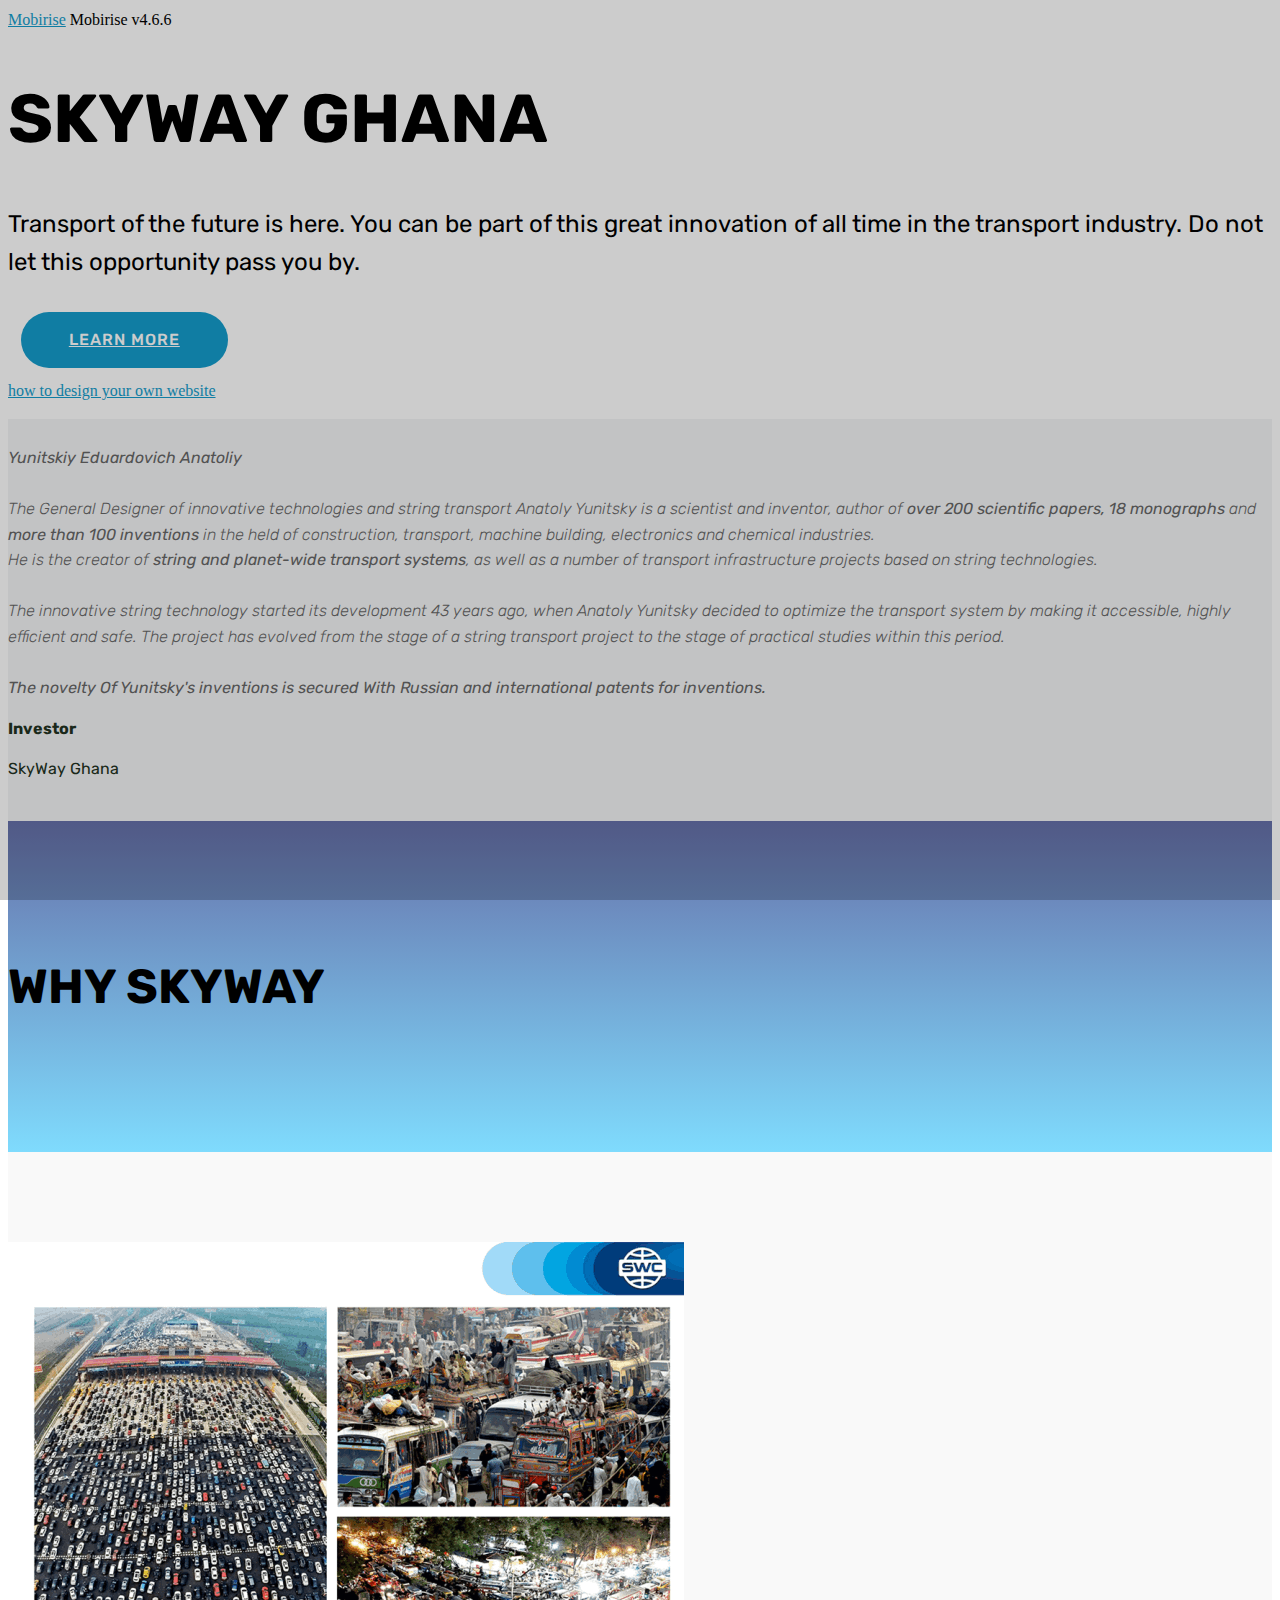
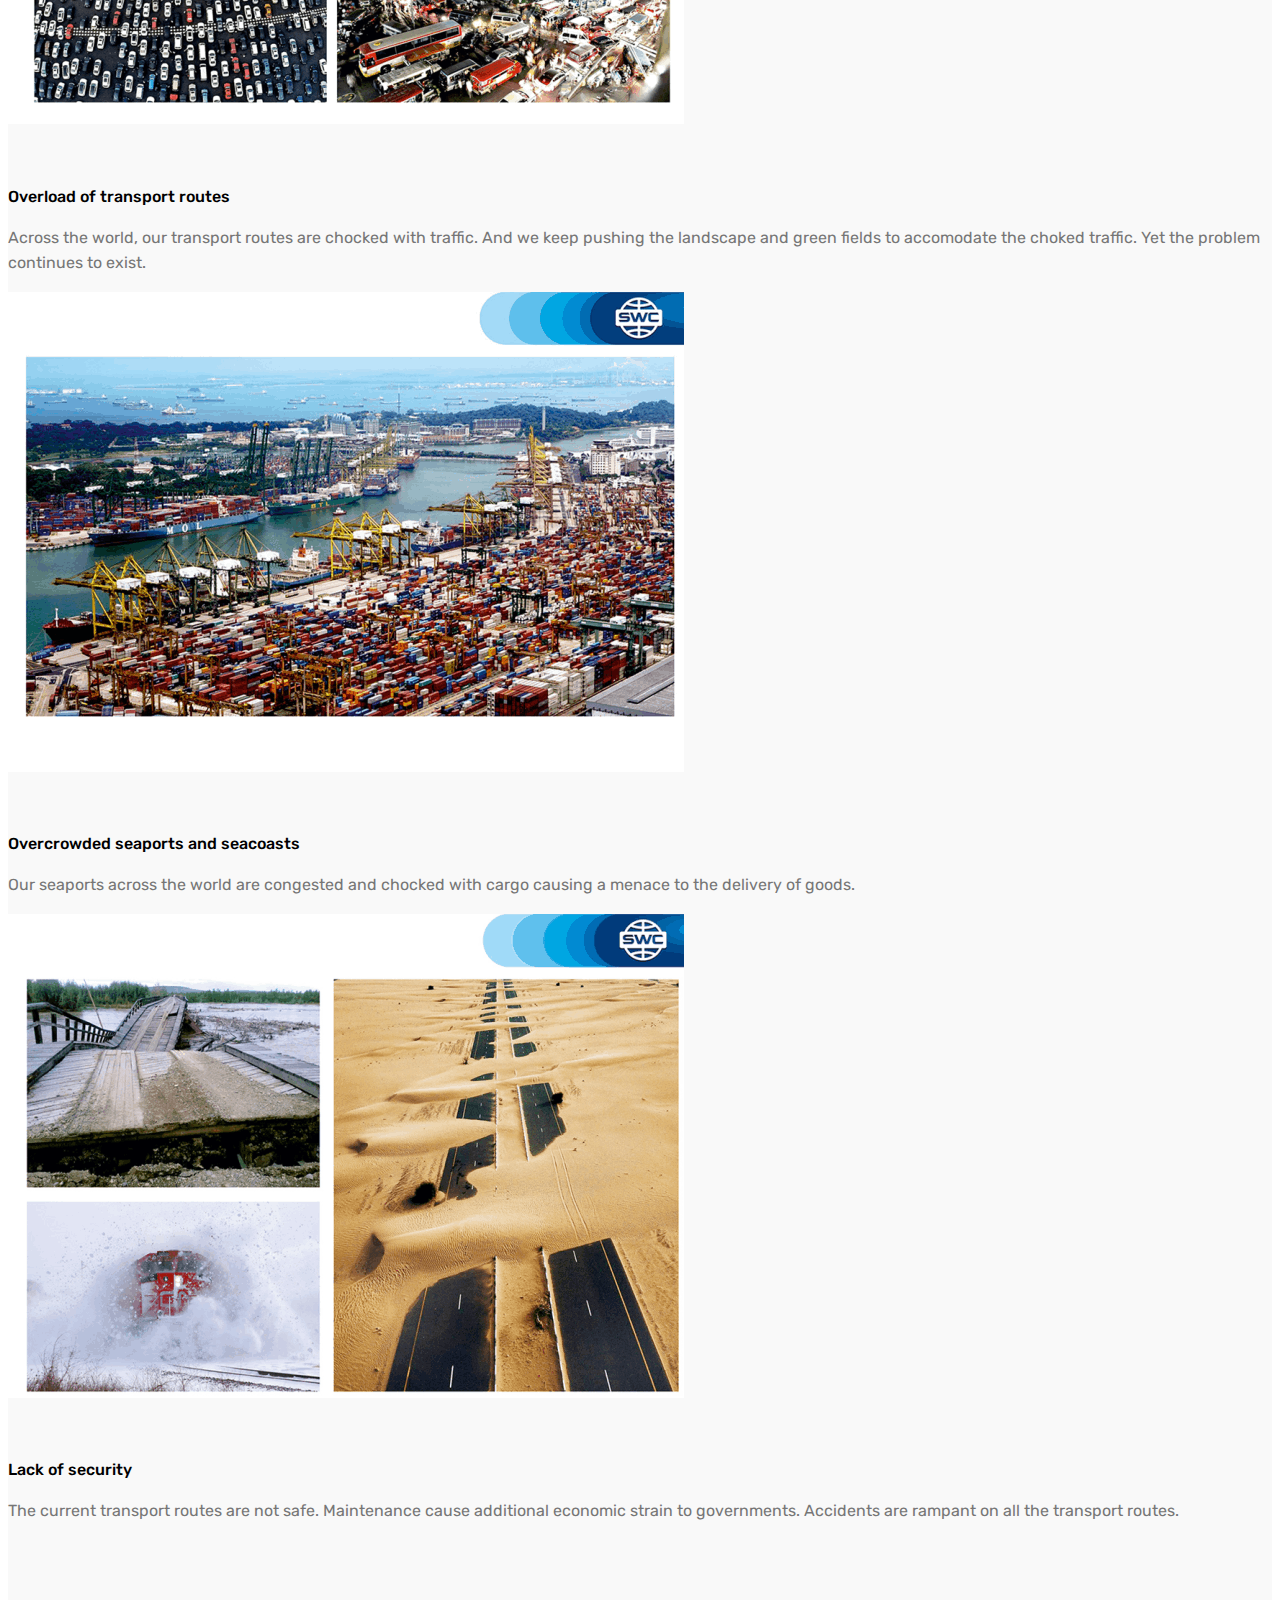
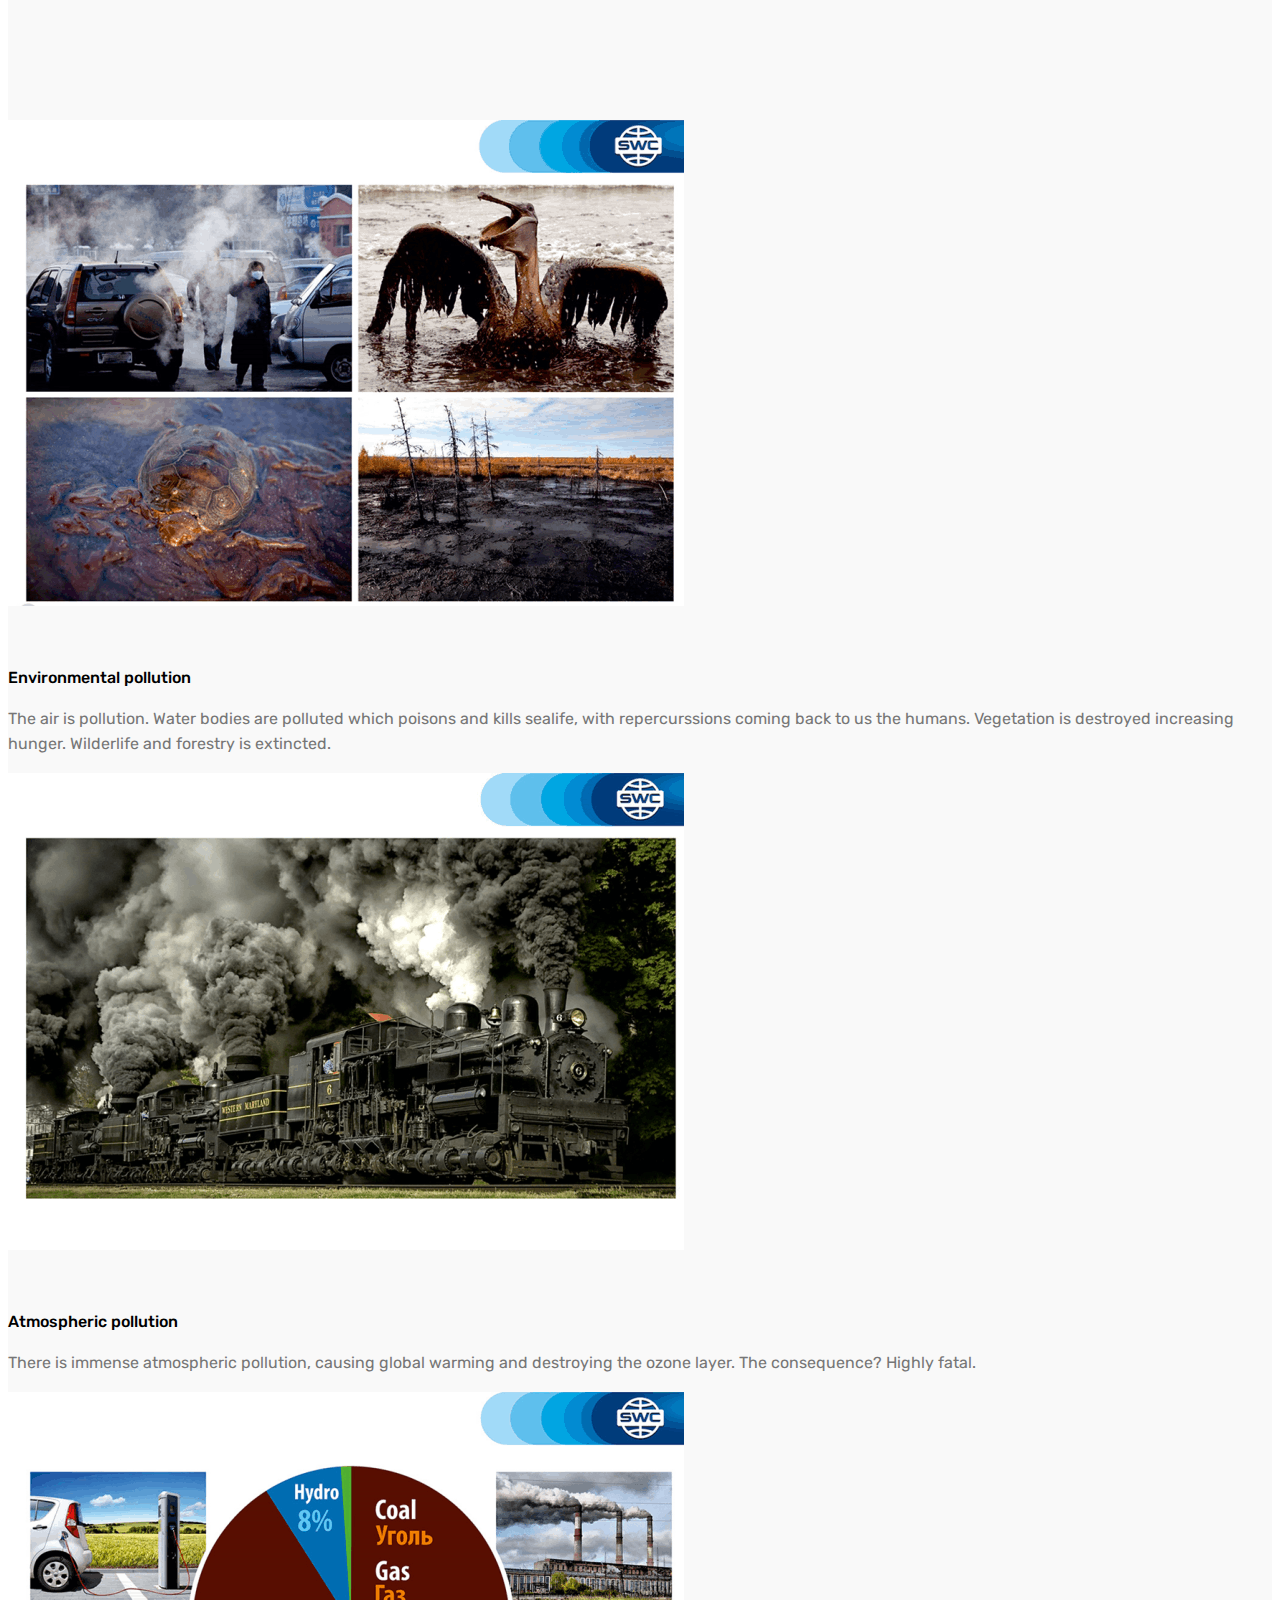
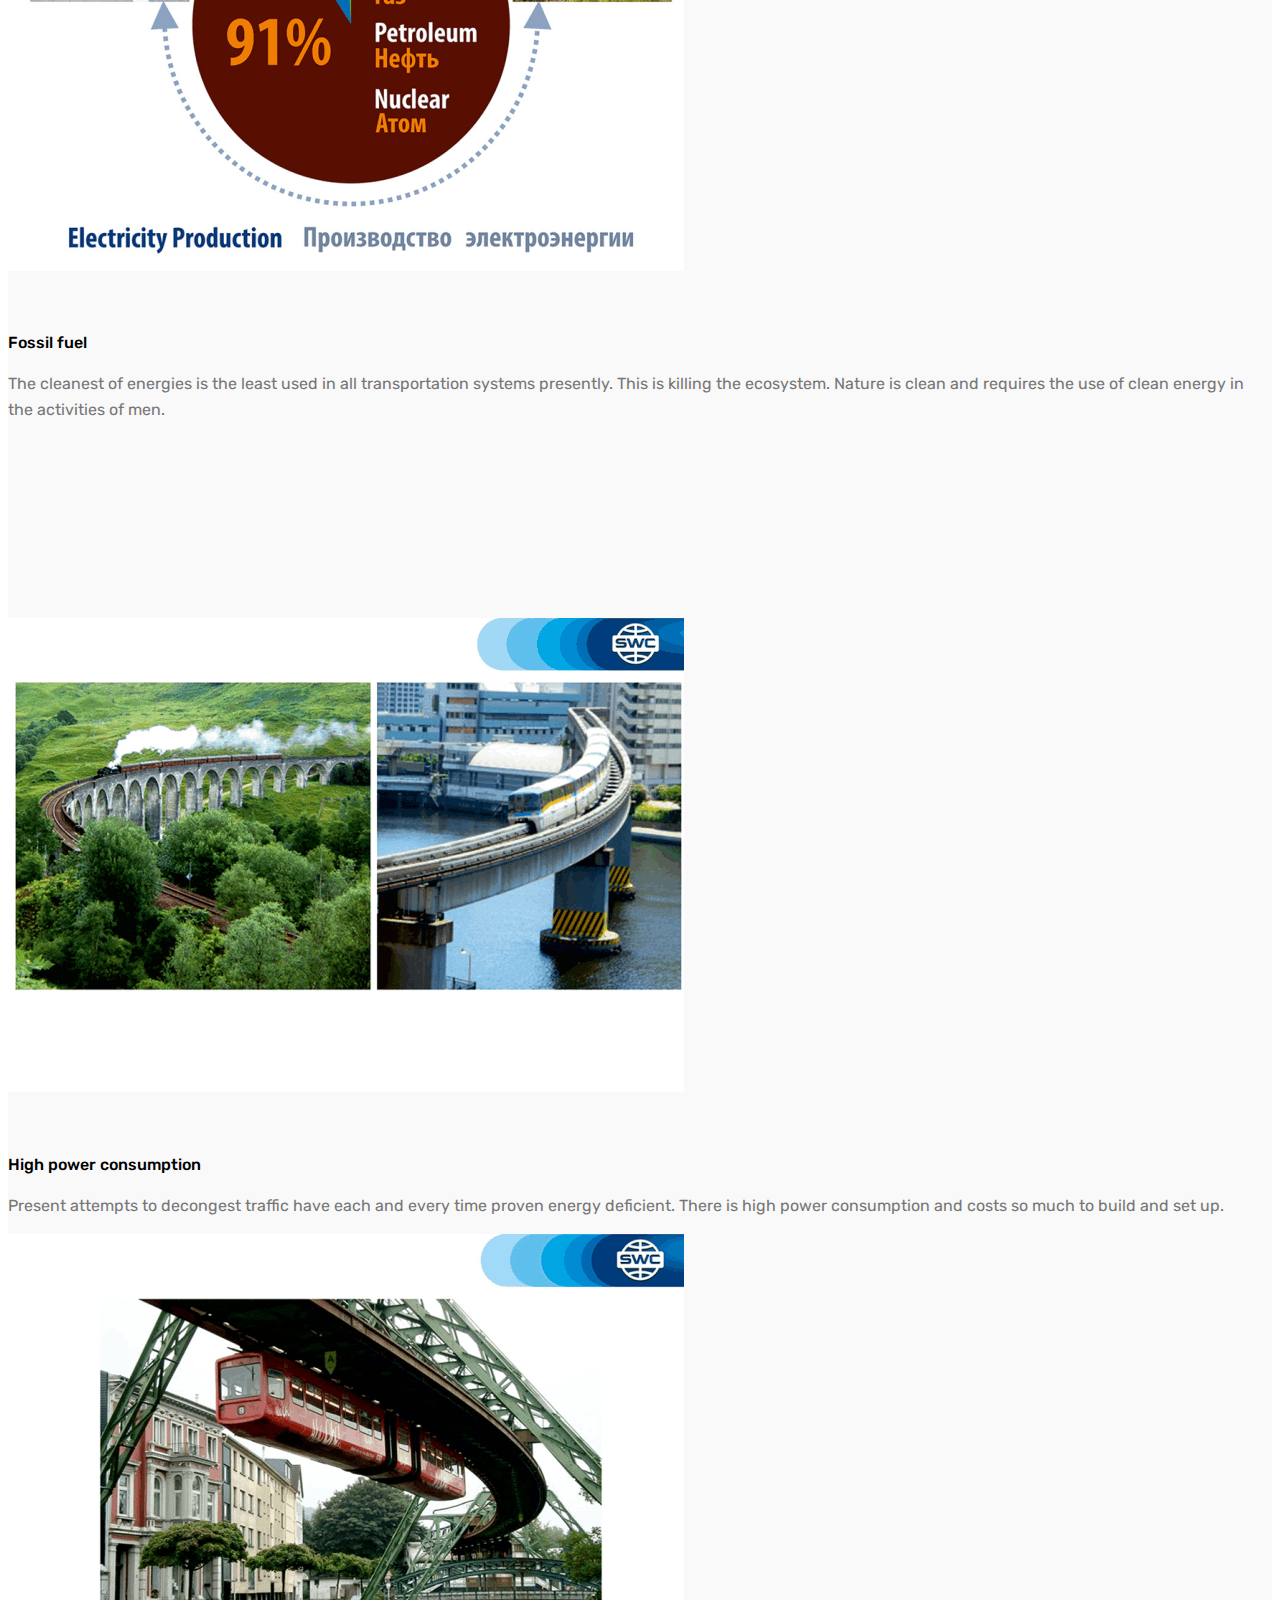
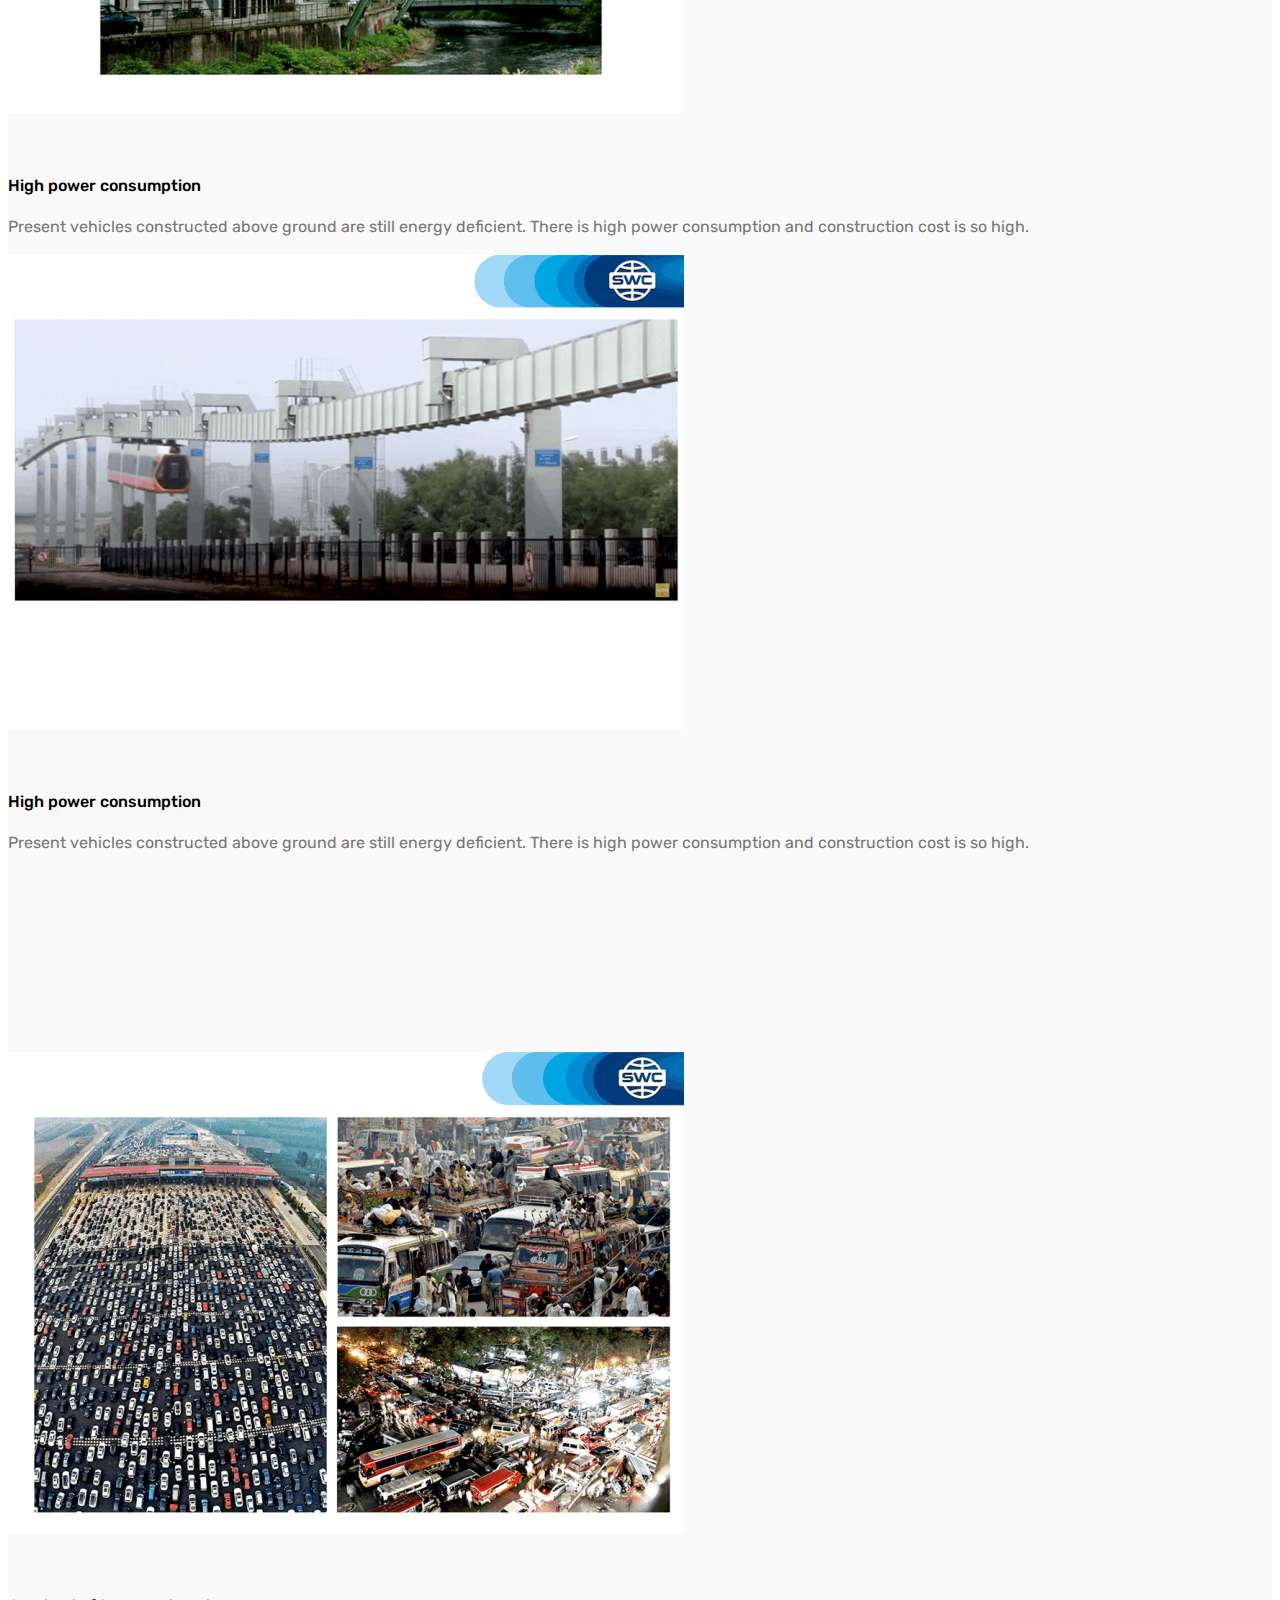
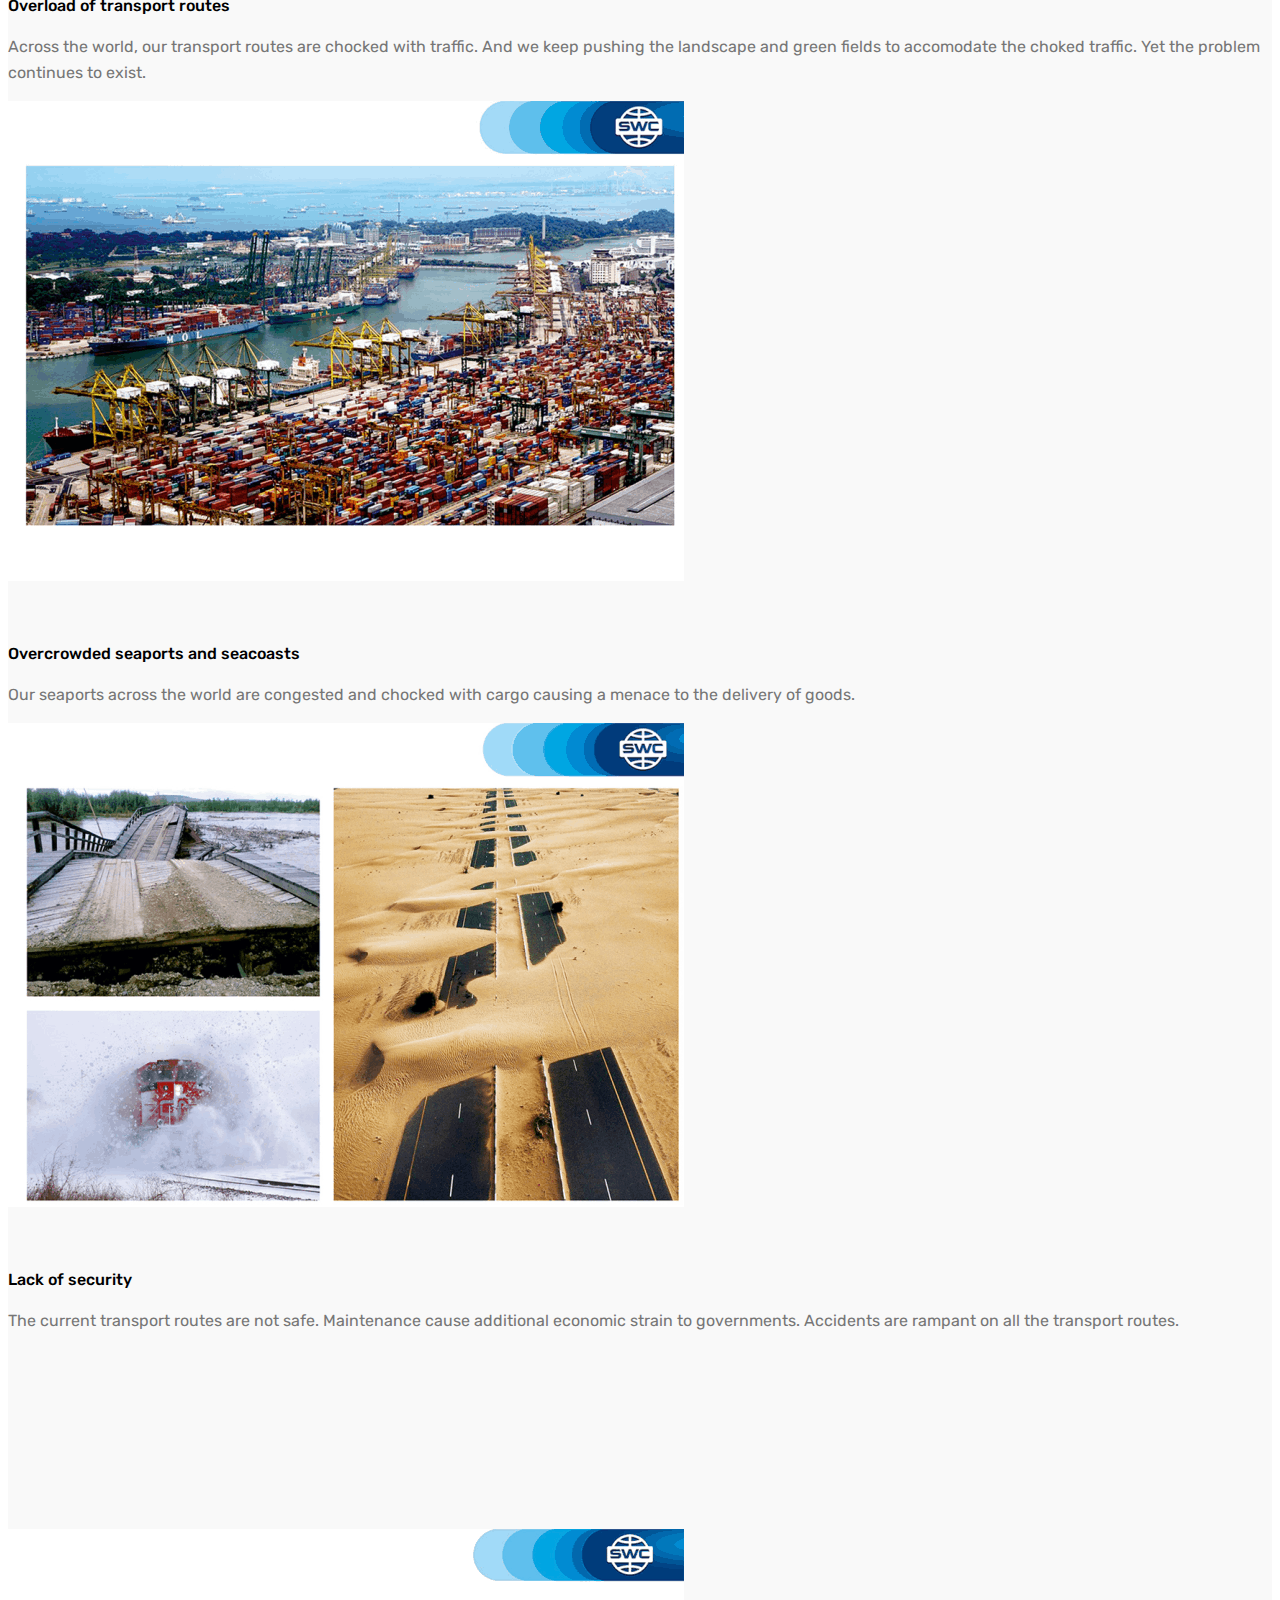
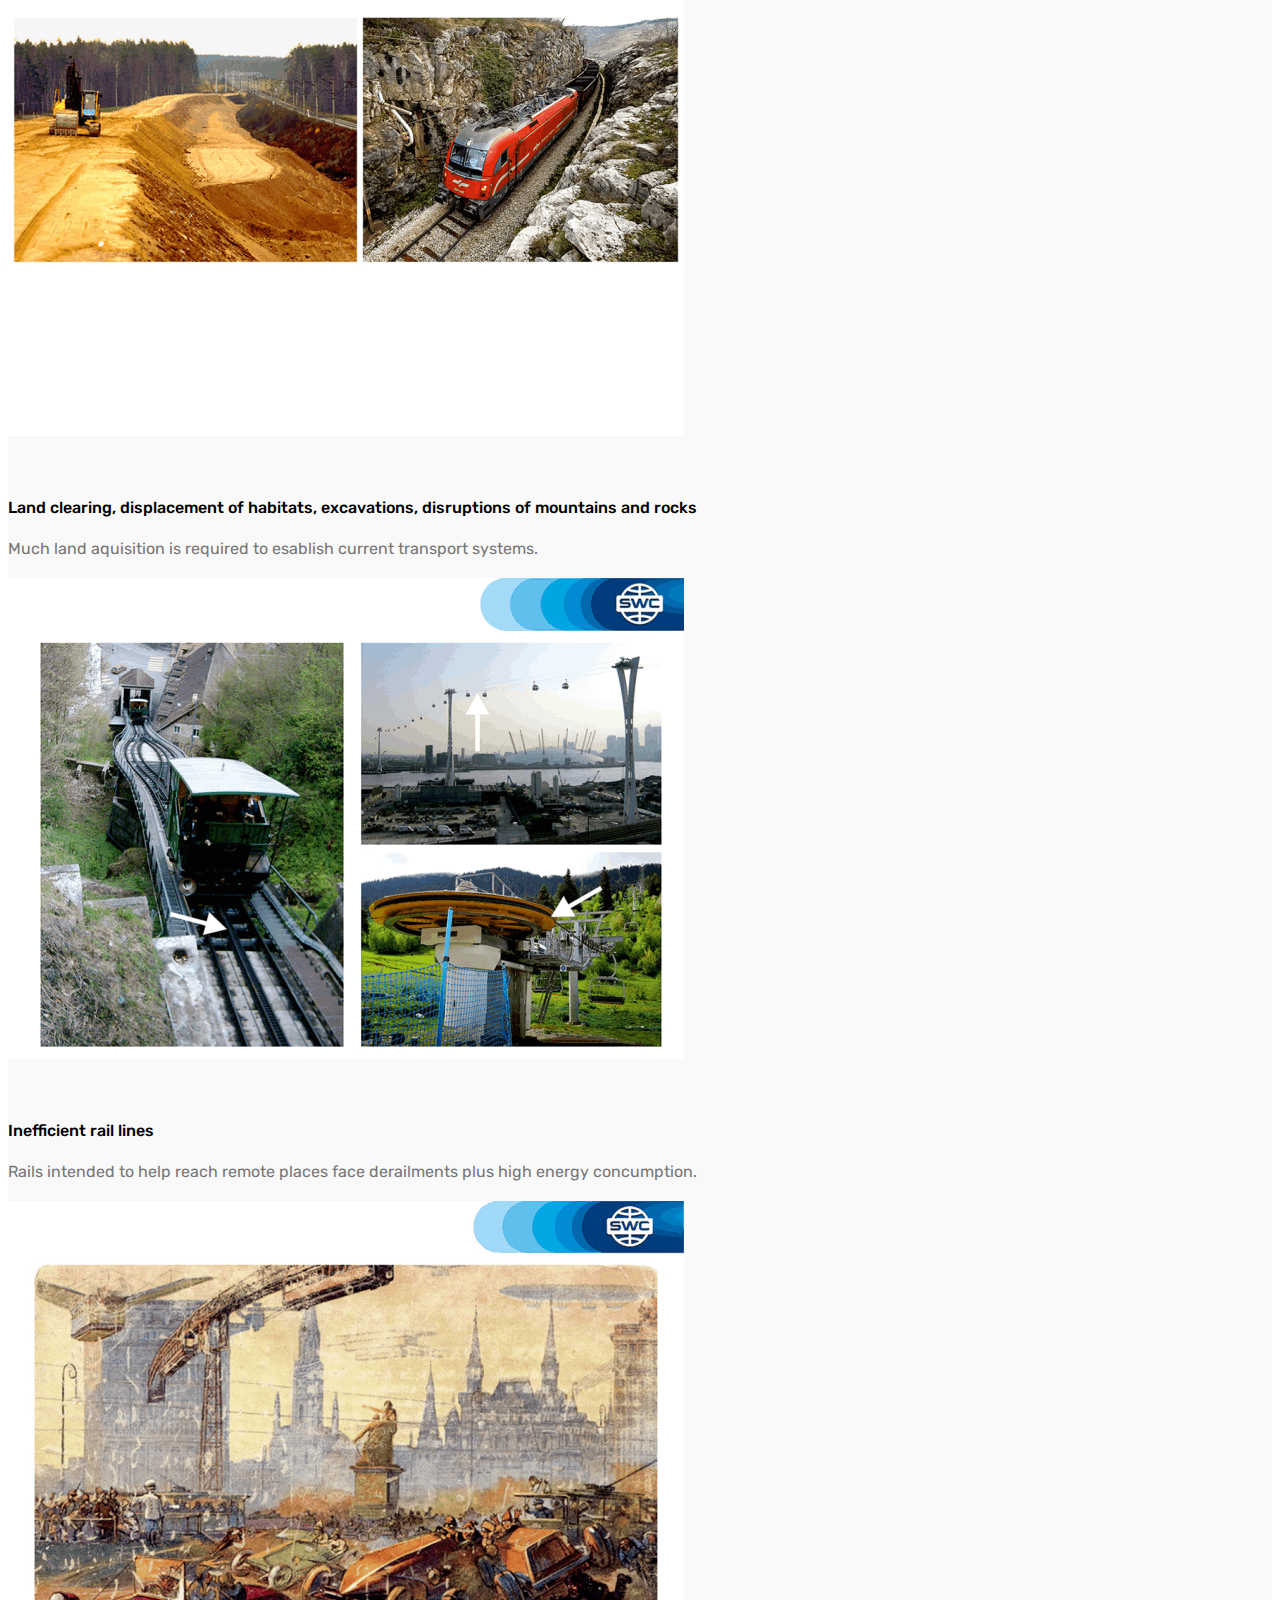
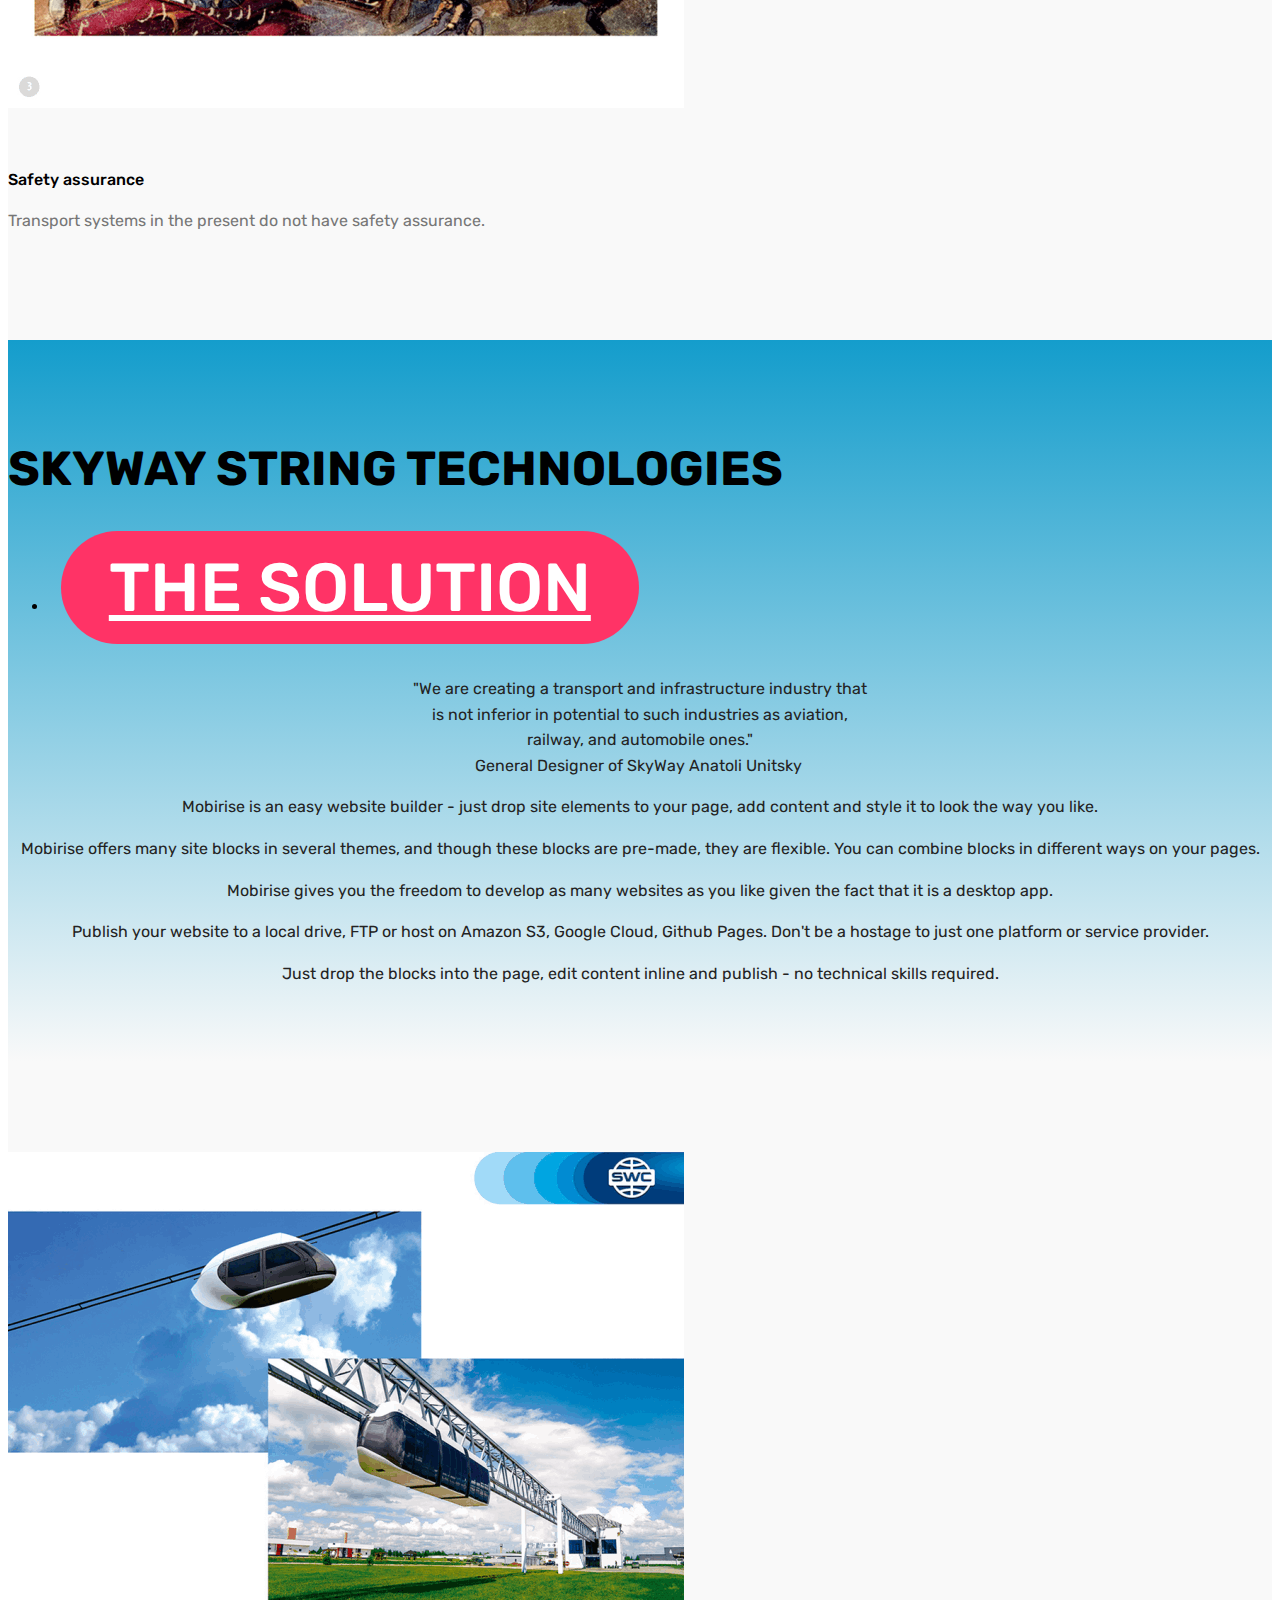
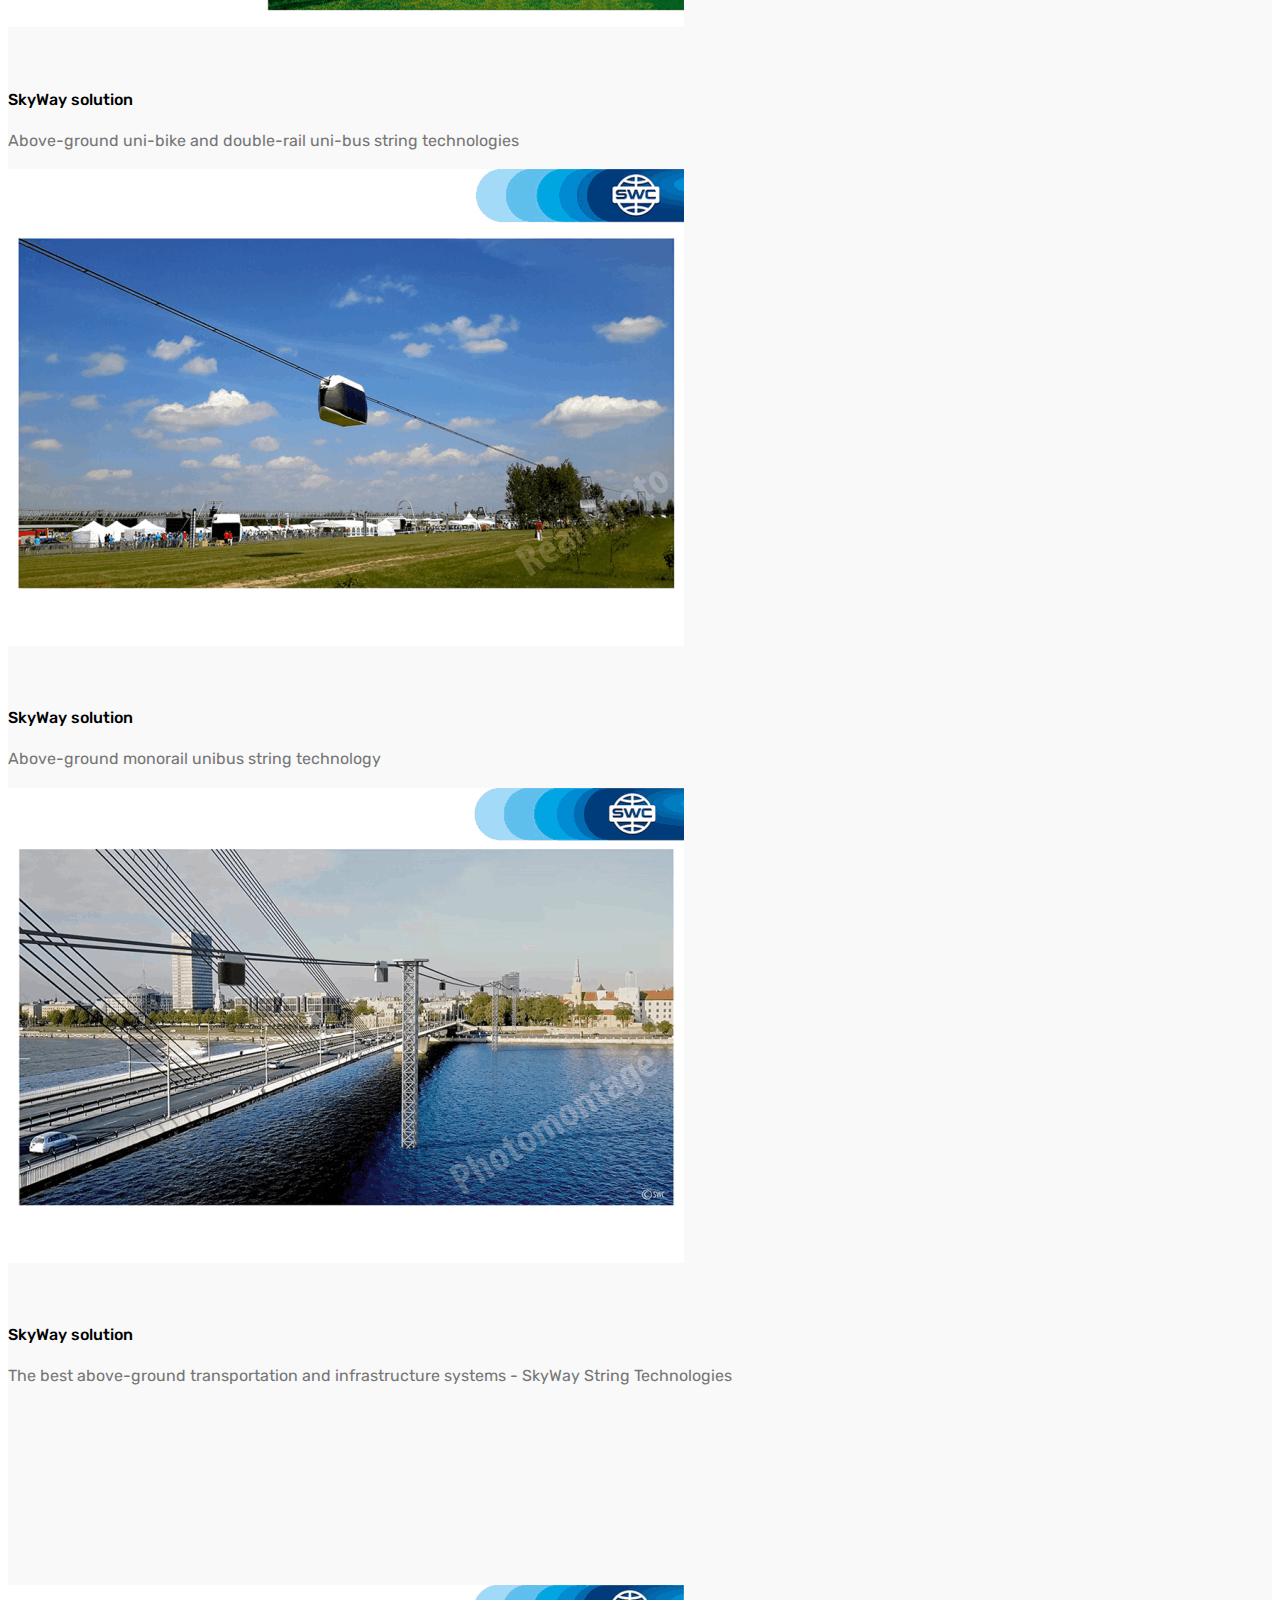
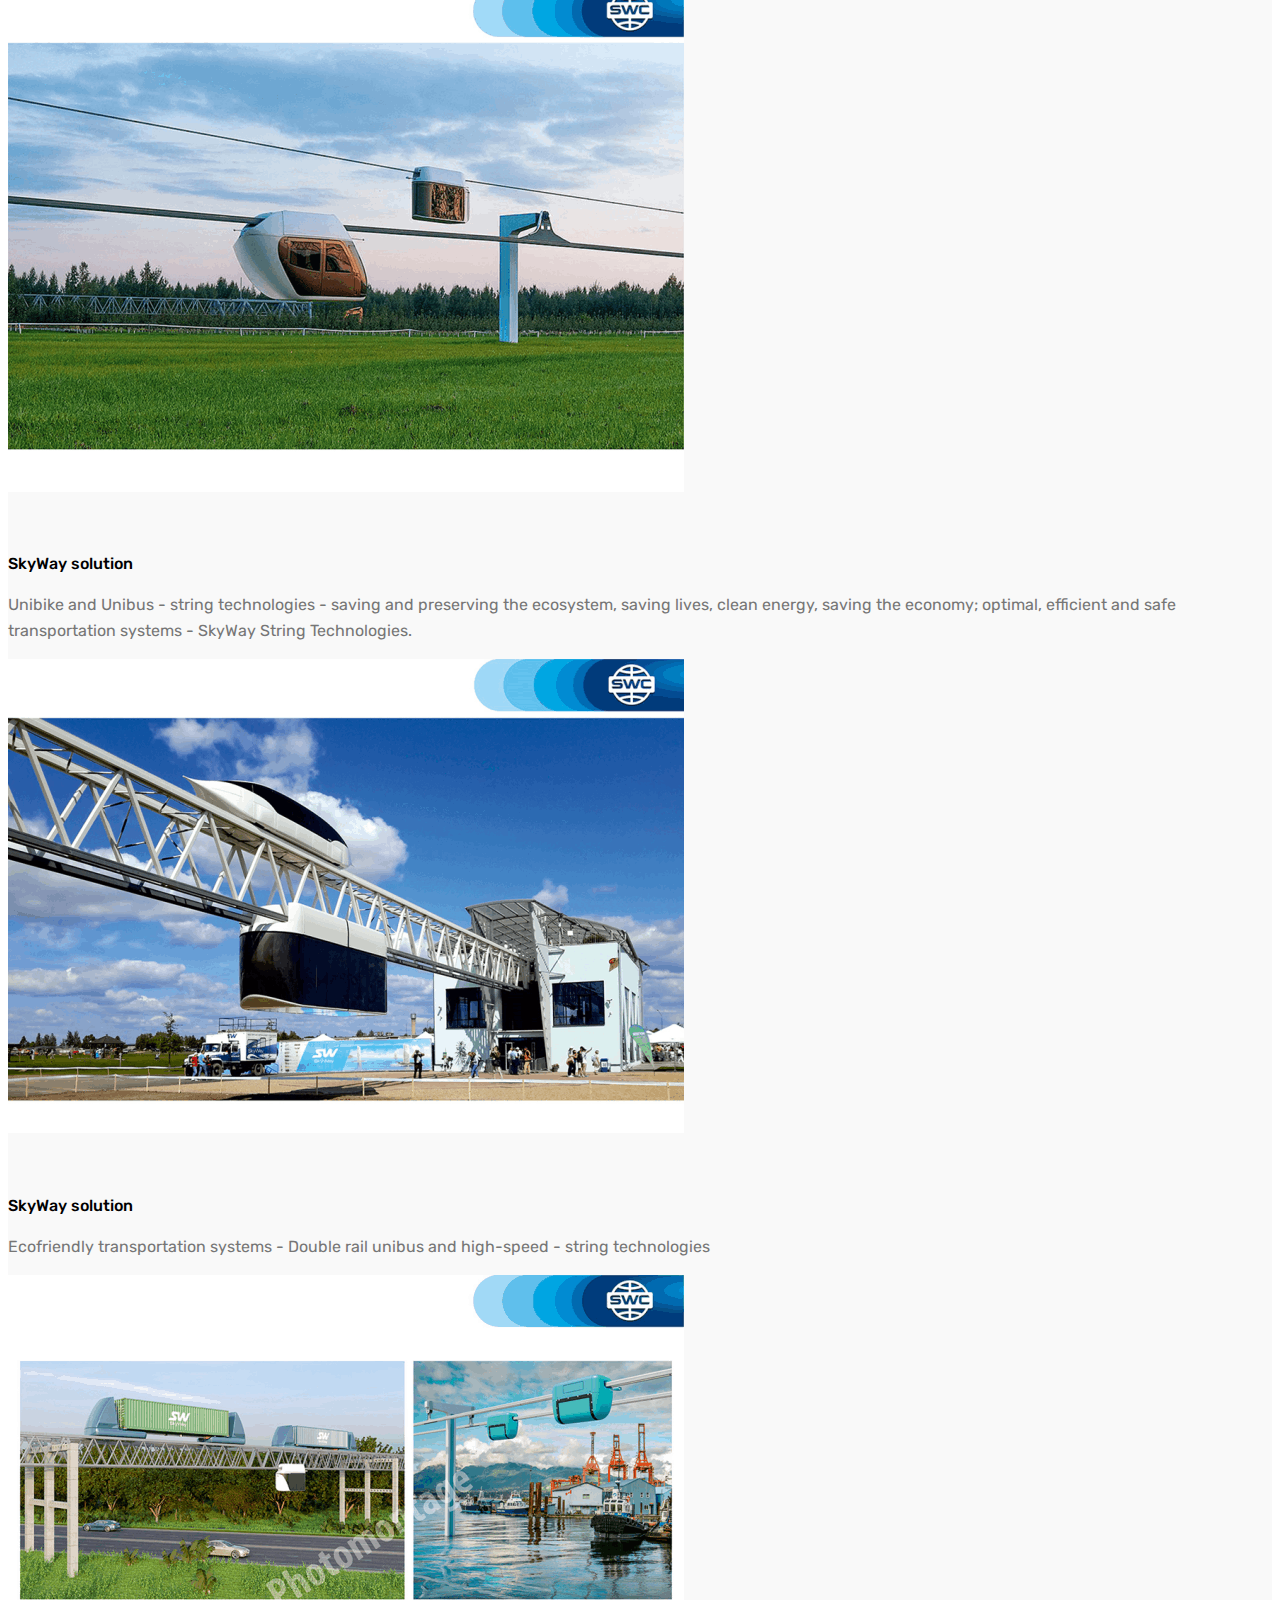
==== index.html @ 99cde1a9 "create github pages" ====
<!DOCTYPE html>
<html >
<head>
  <!-- Site made with Mobirise Website Builder v4.6.6, https://mobirise.com -->
  <meta charset="UTF-8">
  <meta http-equiv="X-UA-Compatible" content="IE=edge">
  <meta name="generator" content="Mobirise v4.6.6, mobirise.com">
  <meta name="viewport" content="width=device-width, initial-scale=1, minimum-scale=1">
  <link rel="shortcut icon" href="assets/images/logo4.png" type="image/x-icon">
  <meta name="description" content="">
  <title>Home</title>
  <link rel="stylesheet" href="assets/web/assets/mobirise-icons/mobirise-icons.css">
  <link rel="stylesheet" href="assets/tether/tether.min.css">
  <link rel="stylesheet" href="assets/bootstrap/css/bootstrap.min.css">
  <link rel="stylesheet" href="assets/bootstrap/css/bootstrap-grid.min.css">
  <link rel="stylesheet" href="assets/bootstrap/css/bootstrap-reboot.min.css">
  <link rel="stylesheet" href="assets/socicon/css/styles.css">
  <link rel="stylesheet" href="assets/theme/css/style.css">
  <link rel="stylesheet" href="assets/mobirise/css/mbr-additional.css" type="text/css">
  
  
  
</head>
<body>
  <section class="header6 cid-s6T7Dnauzf mbr-fullscreen" data-bg-video="https://youtu.be/8Uo5oR67Or4" id="header6-0">

    

    <div class="mbr-overlay" style="opacity: 0.2; background-color: rgb(0, 0, 0);">
    </div>

    <div class="container">
        <div class="row justify-content-md-center">
            <div class="mbr-white col-md-10">
                <h1 class="mbr-section-title align-center mbr-bold pb-3 mbr-fonts-style display-1">SKYWAY GHANA</h1>
                <p class="mbr-text align-center pb-3 mbr-fonts-style display-5">
                    Transport of the future is here. You can be part of this great innovation of all time in the transport industry. Do not let this opportunity pass you by.</p>
                <div class="mbr-section-btn align-center"><a class="btn btn-md btn-primary display-4" href="https://skyway.link-stats.site/?partner_id=467721" target="_blank">LEARN MORE</a>
                        <a class="btn btn-md btn-white-outline display-4" href="mailto:skywayghana@yandex.com"><span class="socicon socicon-medium mbr-iconfont mbr-iconfont-btn"></span>INQUIRY</a> <a class="btn btn-md btn-white-outline display-4" href="tel:+233 23 052 0199"><span class="mbri-mobile mbr-iconfont mbr-iconfont-btn"></span>INQUIRY</a></div>
            </div>
        </div>
    </div>

    <div class="mbr-arrow hidden-sm-down" aria-hidden="true">
        <a href="#next">
            <i class="mbri-down mbr-iconfont"></i>
        </a>
    </div>
</section>

<section class="engine"><a href="https://mobirise.ws/j">how to design your own website</a></section><section class="testimonials3 cid-s6Tk80nA74" id="testimonials3-1">

    

    

    <div class="container">
        <div class="media-container-row">
            <div class="media-content px-3 align-self-center mbr-white py-2">
                <p class="mbr-text testimonial-text mbr-fonts-style display-7"><br><strong>Yunitskiy Eduardovich Anatoliy
</strong><br>
<br>The General Designer of innovative technologies and string transport
Anatoly Yunitsky is a scientist and inventor, author of <strong>over 200 scientific
papers,</strong> <strong>18 monographs</strong> and<strong> more than 100 inventions</strong> in the held of
construction, transport, machine building, electronics and chemical
industries. <br>He is the creator of <strong>string and planet-wide transport systems</strong>, as
well as a number of transport infrastructure projects based on string
technologies.
<br>
<br>The innovative string technology started its development 43 years ago,
when Anatoly Yunitsky decided to optimize the transport system by
making it accessible, highly efficient and safe. The project has evolved
from the stage of a string transport project to the stage of practical studies
within this period.
<br>
<br><strong>The novelty Of Yunitsky's inventions is secured With Russian and
international patents for inventions.&nbsp;</strong><br></p>
                <p class="mbr-author-name pt-4 mb-2 mbr-fonts-style display-7">Investor</p>
                <p class="mbr-author-desc mbr-fonts-style display-7">
                   SkyWay Ghana</p>
            </div>

            <div class="mbr-figure pl-lg-5" style="width: 130%;">
              <img src="assets/images/2020-07-23-6-802x572.png" alt="" title="">
            </div>
        </div>
    </div>
</section>

<section class="cid-s6UasNVucO" id="social-buttons2-a">

    

    

    <div class="container">
        <div class="media-container-row">
            <div class="col-md-8 align-center">
                <h2 class="pb-3 mbr-fonts-style display-2">
                    WHY SKYWAY</h2>
                <div class="social-list pl-0 mb-0">
                    <a href="https://twitter.com/mobirise" target="_blank">
                        <span class="px-2 mbr-iconfont mbr-iconfont-social mbri-more-horizontal"></span>
                    </a>
                    <a href="https://www.facebook.com/pages/Mobirise/1616226671953247" target="_blank">
                        
                    </a>
                    <a href="https://instagram.com/mobirise" target="_blank">
                        
                    </a>
                    <a href="https://www.youtube.com/c/mobirise" target="_blank">
                        
                    </a>
                    <a href="https://plus.google.com/u/0/+Mobirise" target="_blank">
                        
                    </a>
                    <a href="https://www.behance.net/Mobirise" target="_blank">
                        
                    </a>
                </div>
            </div>
        </div>
    </div>
</section>

<section class="features2 cid-s6TJmhs70P" id="features2-3">

    

    
    
    <div class="container">
        <div class="media-container-row">
            <div class="card p-3 col-12 col-md-6 col-lg-4">
                <div class="card-wrapper">
                    <div class="card-img">
                        <img src="assets/images/slide5.1-676x482.png" alt="Mobirise" title="">
                    </div>
                    <div class="card-box">
                        <h4 class="card-title pb-3 mbr-fonts-style display-7">
                            Overload of transport routes</h4>
                        <p class="mbr-text mbr-fonts-style display-7">Across the world, our transport routes are chocked with traffic. And we keep pushing the landscape and green fields to accomodate the choked traffic. Yet the problem continues to exist.</p>
                    </div>
                </div>
            </div>

            <div class="card p-3 col-12 col-md-6 col-lg-4">
                <div class="card-wrapper">
                    <div class="card-img">
                        <img src="assets/images/slide6.1-676x480.png" alt="Mobirise" title="">
                    </div>
                    <div class="card-box ">
                        <h4 class="card-title pb-3 mbr-fonts-style display-7">
                            Overcrowded seaports and seacoasts</h4>
                        <p class="mbr-text mbr-fonts-style display-7">Our seaports across the world are congested and chocked with cargo causing a menace to the delivery of goods.</p>
                    </div>
                </div>
            </div>

            <div class="card p-3 col-12 col-md-6 col-lg-4">
                <div class="card-wrapper">
                    <div class="card-img">
                        <img src="assets/images/slide8.1-676x484.png" alt="Mobirise" title="">
                    </div>
                    <div class="card-box">
                        <h4 class="card-title pb-3 mbr-fonts-style display-7">
                            Lack of security</h4>
                        <p class="mbr-text mbr-fonts-style display-7">The current transport routes are not safe. Maintenance cause additional economic strain to governments. Accidents are rampant on all the transport routes.</p>
                    </div>
                </div>
            </div>

            
        </div>
    </div>
</section>

<section class="features2 cid-s6TJW892Ru" id="features2-4">

    

    
    
    <div class="container">
        <div class="media-container-row">
            <div class="card p-3 col-12 col-md-6 col-lg-4">
                <div class="card-wrapper">
                    <div class="card-img">
                        <img src="assets/images/slide9.1-676x486.png" alt="Mobirise" title="">
                    </div>
                    <div class="card-box">
                        <h4 class="card-title pb-3 mbr-fonts-style display-7">
                            Environmental pollution</h4>
                        <p class="mbr-text mbr-fonts-style display-7">The air is pollution. Water bodies are polluted which poisons and kills sealife, with repercurssions coming back to us the humans. Vegetation is destroyed increasing hunger. Wilderlife and forestry is extincted.&nbsp;</p>
                    </div>
                </div>
            </div>

            <div class="card p-3 col-12 col-md-6 col-lg-4">
                <div class="card-wrapper">
                    <div class="card-img">
                        <img src="assets/images/slide10.1-676x477.png" alt="Mobirise" title="">
                    </div>
                    <div class="card-box ">
                        <h4 class="card-title pb-3 mbr-fonts-style display-7">
                            Atmospheric pollution</h4>
                        <p class="mbr-text mbr-fonts-style display-7">There is immense atmospheric pollution, causing global warming and destroying the ozone layer. The consequence? Highly fatal.</p>
                    </div>
                </div>
            </div>

            <div class="card p-3 col-12 col-md-6 col-lg-4">
                <div class="card-wrapper">
                    <div class="card-img">
                        <img src="assets/images/slide12.1-676x479.png" alt="Mobirise" title="">
                    </div>
                    <div class="card-box">
                        <h4 class="card-title pb-3 mbr-fonts-style display-7">
                            Fossil fuel</h4>
                        <p class="mbr-text mbr-fonts-style display-7">The cleanest of energies is the least used in all transportation systems presently. This is killing the ecosystem. Nature is clean and requires the use of clean energy in the activities of men.</p>
                    </div>
                </div>
            </div>

            
        </div>
    </div>
</section>

<section class="features2 cid-s6U53Gl6iZ" id="features2-5">

    

    
    
    <div class="container">
        <div class="media-container-row">
            <div class="card p-3 col-12 col-md-6 col-lg-4">
                <div class="card-wrapper">
                    <div class="card-img">
                        <img src="assets/images/slide14.1-676x474.png" alt="Mobirise" title="">
                    </div>
                    <div class="card-box">
                        <h4 class="card-title pb-3 mbr-fonts-style display-7">High power consumption</h4>
                        <p class="mbr-text mbr-fonts-style display-7">Present attempts to decongest traffic have each and every time proven energy deficient. There is high power consumption and costs so much to build and set up.</p>
                    </div>
                </div>
            </div>

            <div class="card p-3 col-12 col-md-6 col-lg-4">
                <div class="card-wrapper">
                    <div class="card-img">
                        <img src="assets/images/slide15.1-676x479.png" alt="Mobirise" title="">
                    </div>
                    <div class="card-box ">
                        <h4 class="card-title pb-3 mbr-fonts-style display-7">High power consumption</h4>
                        <p class="mbr-text mbr-fonts-style display-7">Present vehicles constructed above ground are still energy deficient. There is high power consumption and construction cost is so high.</p>
                    </div>
                </div>
            </div>

            <div class="card p-3 col-12 col-md-6 col-lg-4">
                <div class="card-wrapper">
                    <div class="card-img">
                        <img src="assets/images/slide16.1-676x475.png" alt="Mobirise" title="">
                    </div>
                    <div class="card-box">
                        <h4 class="card-title pb-3 mbr-fonts-style display-7">High power consumption</h4>
                        <p class="mbr-text mbr-fonts-style display-7">Present vehicles constructed above ground are still energy deficient. There is high power consumption and construction cost is so high.</p>
                    </div>
                </div>
            </div>

            
        </div>
    </div>
</section>

<section class="features2 cid-s6Ubo7QuwA" id="features2-b">

    

    
    
    <div class="container">
        <div class="media-container-row">
            <div class="card p-3 col-12 col-md-6 col-lg-4">
                <div class="card-wrapper">
                    <div class="card-img">
                        <img src="assets/images/slide5.1-676x482.png" alt="Mobirise" title="">
                    </div>
                    <div class="card-box">
                        <h4 class="card-title pb-3 mbr-fonts-style display-7">
                            Overload of transport routes</h4>
                        <p class="mbr-text mbr-fonts-style display-7">Across the world, our transport routes are chocked with traffic. And we keep pushing the landscape and green fields to accomodate the choked traffic. Yet the problem continues to exist.</p>
                    </div>
                </div>
            </div>

            <div class="card p-3 col-12 col-md-6 col-lg-4">
                <div class="card-wrapper">
                    <div class="card-img">
                        <img src="assets/images/slide6.1-676x480.png" alt="Mobirise" title="">
                    </div>
                    <div class="card-box ">
                        <h4 class="card-title pb-3 mbr-fonts-style display-7">
                            Overcrowded seaports and seacoasts</h4>
                        <p class="mbr-text mbr-fonts-style display-7">Our seaports across the world are congested and chocked with cargo causing a menace to the delivery of goods.</p>
                    </div>
                </div>
            </div>

            <div class="card p-3 col-12 col-md-6 col-lg-4">
                <div class="card-wrapper">
                    <div class="card-img">
                        <img src="assets/images/slide8.1-676x484.png" alt="Mobirise" title="">
                    </div>
                    <div class="card-box">
                        <h4 class="card-title pb-3 mbr-fonts-style display-7">
                            Lack of security</h4>
                        <p class="mbr-text mbr-fonts-style display-7">The current transport routes are not safe. Maintenance cause additional economic strain to governments. Accidents are rampant on all the transport routes.</p>
                    </div>
                </div>
            </div>

            
        </div>
    </div>
</section>

<section class="features2 cid-s6UhY8HyhR" id="features2-h">

    

    
    
    <div class="container">
        <div class="media-container-row">
            <div class="card p-3 col-12 col-md-6 col-lg-4">
                <div class="card-wrapper">
                    <div class="card-img">
                        <img src="assets/images/slide34-676x507.png" alt="Mobirise" title="">
                    </div>
                    <div class="card-box">
                        <h4 class="card-title pb-3 mbr-fonts-style display-7">
                            Land clearing, displacement of habitats, excavations, disruptions of mountains and rocks</h4>
                        <p class="mbr-text mbr-fonts-style display-7">Much land aquisition is required to esablish current transport systems.</p>
                    </div>
                </div>
            </div>

            <div class="card p-3 col-12 col-md-6 col-lg-4">
                <div class="card-wrapper">
                    <div class="card-img">
                        <img src="assets/images/slide17.1-676x481.png" alt="Mobirise" title="">
                    </div>
                    <div class="card-box ">
                        <h4 class="card-title pb-3 mbr-fonts-style display-7">
                            Inefficient rail lines&nbsp;</h4>
                        <p class="mbr-text mbr-fonts-style display-7">Rails intended to help reach remote places face derailments plus high energy concumption.</p>
                    </div>
                </div>
            </div>

            <div class="card p-3 col-12 col-md-6 col-lg-4">
                <div class="card-wrapper">
                    <div class="card-img">
                        <img src="assets/images/slide4-676x507.png" alt="Mobirise" title="">
                    </div>
                    <div class="card-box">
                        <h4 class="card-title pb-3 mbr-fonts-style display-7">Safety assurance</h4>
                        <p class="mbr-text mbr-fonts-style display-7">Transport systems in the present do not have safety assurance.</p>
                    </div>
                </div>
            </div>

            
        </div>
    </div>
</section>

<section class="tabs2 cid-s6UbHU7BNS" id="tabs2-c">

    

    
    <div class="container">
        <h2 class="mbr-section-title align-center pb-5 mbr-fonts-style display-2">
            SKYWAY STRING TECHNOLOGIES</h2>
        <div class="media-container-row">
            <div class="col-12 col-md-8">
                <ul class="nav nav-tabs" role="tablist">
                    <li class="nav-item"><a class="nav-link mbr-fonts-style active display-1" role="tab" data-toggle="tab" href="#tabs2-c_tab0">
                            THE SOLUTION</a></li>
                    
                    
                    
                    
                    
                </ul>
                <div class="tab-content">
                    <div id="tab1" class="tab-pane in active" role="tabpanel">
                        <div class="row">
                            <div class="col-md-12">
                                <p class="mbr-text py-5 mbr-fonts-style display-7">"We are creating a transport and infrastructure industry that
<br>is not inferior in potential to such industries as aviation,
<br>railway, and automobile ones."<br>General Designer of SkyWay Anatoli Unitsky&nbsp;<br></p>
                            </div>
                        </div>
                    </div>
                    <div id="tab2" class="tab-pane" role="tabpanel">
                        <div class="row">
                            <div class="col-md-12">
                                <p class="mbr-text py-5 mbr-fonts-style display-7">
                                    Mobirise is an easy website builder - just drop site elements to your page, add content and style it to look the way you like.
                                </p>
                            </div>
                        </div>
                    </div>
                    <div id="tab3" class="tab-pane" role="tabpanel">
                        <div class="row">
                            <div class="col-md-12">
                                <p class="mbr-text py-5 mbr-fonts-style display-7">
                                    Mobirise offers many site blocks in several themes, and though these blocks are pre-made, they are flexible. You can combine blocks in different ways on your pages.
                                </p>
                            </div>
                        </div>
                    </div>
                    <div id="tab4" class="tab-pane" role="tabpanel">
                        <div class="row">
                            <div class="col-md-12">
                                <p class="mbr-text py-5 mbr-fonts-style display-7">
                                    Mobirise gives you the freedom to develop as many websites as you like given the fact that it is a desktop app.
                                </p>
                            </div>
                        </div>
                    </div>
                    <div id="tab5" class="tab-pane" role="tabpanel">
                        <div class="row">
                            <div class="col-md-12">
                                <p class="mbr-text py-5 mbr-fonts-style display-7">
                                    Publish your website to a local drive, FTP or host on Amazon S3, Google Cloud, Github Pages. Don't be a hostage to just one platform or service provider.
                                </p>
                            </div>
                        </div>
                    </div>
                    <div id="tab6" class="tab-pane" role="tabpanel">
                        <div class="row">
                            <div class="col-md-12">
                                <p class="mbr-text py-5 mbr-fonts-style display-7">
                                    Just drop the blocks into the page, edit content inline and publish - no technical skills required.
                                </p>
                            </div>
                        </div>
                    </div>
                </div>
            </div>
        </div>
    </div>
</section>

<section class="features2 cid-s6U8M6BpYc" id="features2-6">

    

    
    
    <div class="container">
        <div class="media-container-row">
            <div class="card p-3 col-12 col-md-6 col-lg-4">
                <div class="card-wrapper">
                    <div class="card-img">
                        <img src="assets/images/slide19.1-676x475.png" alt="Mobirise" title="">
                    </div>
                    <div class="card-box">
                        <h4 class="card-title pb-3 mbr-fonts-style display-7">SkyWay solution</h4>
                        <p class="mbr-text mbr-fonts-style display-7">Above-ground uni-bike and double-rail uni-bus string technologies</p>
                    </div>
                </div>
            </div>

            <div class="card p-3 col-12 col-md-6 col-lg-4">
                <div class="card-wrapper">
                    <div class="card-img">
                        <img src="assets/images/slide21.1-676x477.png" alt="Mobirise" title="">
                    </div>
                    <div class="card-box ">
                        <h4 class="card-title pb-3 mbr-fonts-style display-7">
                            SkyWay solution</h4>
                        <p class="mbr-text mbr-fonts-style display-7">Above-ground monorail unibus string technology</p>
                    </div>
                </div>
            </div>

            <div class="card p-3 col-12 col-md-6 col-lg-4">
                <div class="card-wrapper">
                    <div class="card-img">
                        <img src="assets/images/slide22.1-676x475.png" alt="Mobirise" title="">
                    </div>
                    <div class="card-box">
                        <h4 class="card-title pb-3 mbr-fonts-style display-7">
                            SkyWay solution</h4>
                        <p class="mbr-text mbr-fonts-style display-7">The best above-ground transportation and infrastructure systems - SkyWay String Technologies</p>
                    </div>
                </div>
            </div>

            
        </div>
    </div>
</section>

<section class="features2 cid-s6UgW1U9eF" id="features2-g">

    

    
    
    <div class="container">
        <div class="media-container-row">
            <div class="card p-3 col-12 col-md-6 col-lg-4">
                <div class="card-wrapper">
                    <div class="card-img">
                        <img src="assets/images/slide26-676x507.png" alt="Mobirise" title="">
                    </div>
                    <div class="card-box">
                        <h4 class="card-title pb-3 mbr-fonts-style display-7">SkyWay solution</h4>
                        <p class="mbr-text mbr-fonts-style display-7">Unibike and Unibus - string technologies - saving and preserving the ecosystem, saving lives, clean energy, saving the economy; optimal, efficient and safe transportation systems - SkyWay String Technologies.</p>
                    </div>
                </div>
            </div>

            <div class="card p-3 col-12 col-md-6 col-lg-4">
                <div class="card-wrapper">
                    <div class="card-img">
                        <img src="assets/images/slide27.1-676x474.png" alt="Mobirise" title="">
                    </div>
                    <div class="card-box ">
                        <h4 class="card-title pb-3 mbr-fonts-style display-7">
                            SkyWay solution</h4>
                        <p class="mbr-text mbr-fonts-style display-7">Ecofriendly transportation systems - Double rail unibus and high-speed - string technologies</p>
                    </div>
                </div>
            </div>

            <div class="card p-3 col-12 col-md-6 col-lg-4">
                <div class="card-wrapper">
                    <div class="card-img">
                        <img src="assets/images/slide38-676x507.png" alt="Mobirise" title="">
                    </div>
                    <div class="card-box">
                        <h4 class="card-title pb-3 mbr-fonts-style display-7">
                            SkyWay solution</h4>
                        <p class="mbr-text mbr-fonts-style display-7">Unicont and unitruck - saving time, saving space - SkyWay String Technologies</p>
                    </div>
                </div>
            </div>

            
        </div>
    </div>
</section>

<section class="features2 cid-s6Ug1OD4qj" id="features2-f">

    

    
    
    <div class="container">
        <div class="media-container-row">
            <div class="card p-3 col-12 col-md-6 col-lg-4">
                <div class="card-wrapper">
                    <div class="card-img">
                        <img src="assets/images/slide44-676x507.png" alt="Mobirise" title="">
                    </div>
                    <div class="card-box">
                        <h4 class="card-title pb-3 mbr-fonts-style display-7">
                            SkyWay solution</h4>
                        <p class="mbr-text mbr-fonts-style display-7">Unitruck, Uniwind, and double rail Unibus</p>
                    </div>
                </div>
            </div>

            <div class="card p-3 col-12 col-md-6 col-lg-4">
                <div class="card-wrapper">
                    <div class="card-img">
                        <img src="assets/images/slide46-676x507.png" alt="Mobirise" title="">
                    </div>
                    <div class="card-box ">
                        <h4 class="card-title pb-3 mbr-fonts-style display-7">
                            SkyWay solution</h4>
                        <p class="mbr-text mbr-fonts-style display-7">Unicar</p>
                    </div>
                </div>
            </div>

            <div class="card p-3 col-12 col-md-6 col-lg-4">
                <div class="card-wrapper">
                    <div class="card-img">
                        <img src="assets/images/slide48.1-676x364.png" alt="Mobirise" title="">
                    </div>
                    <div class="card-box">
                        <h4 class="card-title pb-3 mbr-fonts-style display-7">
                            SkyWay solution</h4>
                        <p class="mbr-text mbr-fonts-style display-7">SkyWay String Technologies - ecosystem saved and restored - planetwide solution</p>
                    </div>
                </div>
            </div>

            
        </div>
    </div>
</section>

<section class="features2 cid-s6UnvAmEBv" id="features2-i">

    

    
    
    <div class="container">
        <div class="media-container-row">
            <div class="card p-3 col-12 col-md-6 col-lg-4">
                <div class="card-wrapper">
                    <div class="card-img">
                        <img src="assets/images/slide24-676x507.png" alt="Mobirise" title="">
                    </div>
                    <div class="card-box">
                        <h4 class="card-title pb-3 mbr-fonts-style display-7">
                            SkyWay engineering</h4>
                        <p class="mbr-text mbr-fonts-style display-7">Phenomenal engineering solutions to the transportation system</p>
                    </div>
                </div>
            </div>

            <div class="card p-3 col-12 col-md-6 col-lg-4">
                <div class="card-wrapper">
                    <div class="card-img">
                        <img src="assets/images/slide25-676x507.png" alt="Mobirise" title="">
                    </div>
                    <div class="card-box ">
                        <h4 class="card-title pb-3 mbr-fonts-style display-7">
                            SkyWay engineering&nbsp;</h4>
                        <p class="mbr-text mbr-fonts-style display-7">Lightweight &amp; thin, placed above the ground &amp;
continuous rail-string track supporting structure
Pre-stressed by stretching continuous - HARD &amp; SEMI-HARD RAIL-STRING
used for light and medium freight, public city and
high-speed string transport systems, including the
horizontal lift between high-rise building
(skyscrapers) with a large (up to 2 km) in-between
distance.
Pre-stressed by stretching continuous
RAIL-STRING TRUSS-TRACK STRUCTIRE
used for heavy freight, high-speed and intercity &amp;
<br>international, and also for heavy multifunctional
string-truss transport system
<br></p>
                    </div>
                </div>
            </div>

            <div class="card p-3 col-12 col-md-6 col-lg-4">
                <div class="card-wrapper">
                    <div class="card-img">
                        <img src="assets/images/slide30-676x507.png" alt="Mobirise" title="">
                    </div>
                    <div class="card-box">
                        <h4 class="card-title pb-3 mbr-fonts-style display-7">
                            SkyWay engineering</h4>
                        <p class="mbr-text mbr-fonts-style display-7">Aerodynamics</p>
                    </div>
                </div>
            </div>

            
        </div>
    </div>
</section>

<section class="features2 cid-s6UoxkS30v" id="features2-j">

    

    
    
    <div class="container">
        <div class="media-container-row">
            <div class="card p-3 col-12 col-md-6 col-lg-4">
                <div class="card-wrapper">
                    <div class="card-img">
                        <img src="assets/images/slide31-676x507.png" alt="Mobirise" title="">
                    </div>
                    <div class="card-box">
                        <h4 class="card-title pb-3 mbr-fonts-style display-7">
                            SkyWay engineering</h4>
                        <p class="mbr-text mbr-fonts-style display-7">Speed<br>Capacity<br>Length<br>Aerodynamics</p>
                    </div>
                </div>
            </div>

            <div class="card p-3 col-12 col-md-6 col-lg-4">
                <div class="card-wrapper">
                    <div class="card-img">
                        <img src="assets/images/slide33-676x507.png" alt="Mobirise" title="">
                    </div>
                    <div class="card-box ">
                        <h4 class="card-title pb-3 mbr-fonts-style display-7">
                            SkyWay engineering</h4>
                        <p class="mbr-text mbr-fonts-style display-7">Anti-derailment mechanism</p>
                    </div>
                </div>
            </div>

            <div class="card p-3 col-12 col-md-6 col-lg-4">
                <div class="card-wrapper">
                    <div class="card-img">
                        <img src="assets/images/slide36-676x507.png" alt="Mobirise" title="">
                    </div>
                    <div class="card-box">
                        <h4 class="card-title pb-3 mbr-fonts-style display-7">
                            SkyWay solution</h4>
                        <p class="mbr-text mbr-fonts-style display-7">SkyWay array of transports</p>
                    </div>
                </div>
            </div>

            
        </div>
    </div>
</section>

<section class="features2 cid-s6UoVn6flc" id="features2-k">

    

    
    
    <div class="container">
        <div class="media-container-row">
            <div class="card p-3 col-12 col-md-6 col-lg-4">
                <div class="card-wrapper">
                    <div class="card-img">
                        <img src="assets/images/slide47-676x507.png" alt="Mobirise" title="">
                    </div>
                    <div class="card-box">
                        <h4 class="card-title pb-3 mbr-fonts-style display-7">
                            SkyWay solution</h4>
                        <p class="mbr-text mbr-fonts-style display-7">SkyWay ecofriendliness - in harmony with nature - back to life with nature</p>
                    </div>
                </div>
            </div>

            <div class="card p-3 col-12 col-md-6 col-lg-4">
                <div class="card-wrapper">
                    <div class="card-img">
                        <img src="assets/images/slide49.1-676x473.png" alt="Mobirise" title="">
                    </div>
                    <div class="card-box ">
                        <h4 class="card-title pb-3 mbr-fonts-style display-7">
                            SkyWay solution</h4>
                        <p class="mbr-text mbr-fonts-style display-7">SkyWay String Technologies is the way of the future - the only way to save the world</p>
                    </div>
                </div>
            </div>

            <div class="card p-3 col-12 col-md-6 col-lg-4">
                <div class="card-wrapper">
                    <div class="card-img">
                        <img src="assets/images/slide28-676x507.png" alt="Mobirise" title="">
                    </div>
                    <div class="card-box">
                        <h4 class="card-title pb-3 mbr-fonts-style display-7">
                            SkyWay solution</h4>
                        <p class="mbr-text mbr-fonts-style display-7">Unitsky String Technologies - solution to the world in the 21st century and beyond.</p>
                    </div>
                </div>
            </div>

            
        </div>
    </div>
</section>

<section class="features2 cid-s6UqkM13cX" id="features2-l">

    

    
    
    <div class="container">
        <div class="media-container-row">
            <div class="card p-3 col-12 col-md-6 col-lg-4">
                <div class="card-wrapper">
                    <div class="card-img">
                        <img src="assets/images/slide39-676x507.png" alt="Mobirise" title="">
                    </div>
                    <div class="card-box">
                        <h4 class="card-title pb-3 mbr-fonts-style display-7">
                            SkyWay solution</h4>
                        <p class="mbr-text mbr-fonts-style display-7">SkyWay String Technologies - global recognition and certification</p>
                    </div>
                </div>
            </div>

            <div class="card p-3 col-12 col-md-6 col-lg-4">
                <div class="card-wrapper">
                    <div class="card-img">
                        <img src="assets/images/slide40-676x507.png" alt="Mobirise" title="">
                    </div>
                    <div class="card-box ">
                        <h4 class="card-title pb-3 mbr-fonts-style display-7">
                            SkyWay solution</h4>
                        <p class="mbr-text mbr-fonts-style display-7">Yunitskiy Eduardovich Anatoliy has <strong>83 patents</strong> worldwide, and <strong>more than 200 inventions</strong>, <strong>20 monographs</strong>, <strong>200 scientific papers</strong> and <strong>40 international diplomas</strong>.</p>
                    </div>
                </div>
            </div>

            <div class="card p-3 col-12 col-md-6 col-lg-4">
                <div class="card-wrapper">
                    <div class="card-img">
                        <img src="assets/images/slide41-676x507.png" alt="Mobirise" title="">
                    </div>
                    <div class="card-box">
                        <h4 class="card-title pb-3 mbr-fonts-style display-7">SkyWay String Technologies Co.</h4>
                        <p class="mbr-text mbr-fonts-style display-7">SkyWay String Technologies Co. has over 1000 employees working together with the scientist, engineer, author and general designer to save the world through transport.</p>
                    </div>
                </div>
            </div>

            
        </div>
    </div>
</section>

<section class="features2 cid-s6UqKcZeXU" id="features2-m">

    

    
    
    <div class="container">
        <div class="media-container-row">
            <div class="card p-3 col-12 col-md-6 col-lg-4">
                <div class="card-wrapper">
                    <div class="card-img">
                        <img src="assets/images/slide42-676x507.png" alt="Mobirise" title="">
                    </div>
                    <div class="card-box">
                        <h4 class="card-title pb-3 mbr-fonts-style display-7">
                            SkyWay solution</h4>
                        <p class="mbr-text mbr-fonts-style display-7">SkyWay at work day and night</p>
                    </div>
                </div>
            </div>

            <div class="card p-3 col-12 col-md-6 col-lg-4">
                <div class="card-wrapper">
                    <div class="card-img">
                        <img src="assets/images/slide43-676x507.png" alt="Mobirise" title="">
                    </div>
                    <div class="card-box ">
                        <h4 class="card-title pb-3 mbr-fonts-style display-7">
                            SkyWay solution</h4>
                        <p class="mbr-text mbr-fonts-style display-7">SkyWay EcoTechnoPark</p>
                    </div>
                </div>
            </div>

            <div class="card p-3 col-12 col-md-6 col-lg-4">
                <div class="card-wrapper">
                    <div class="card-img">
                        <img src="assets/images/slide56-676x507.png" alt="Mobirise" title="">
                    </div>
                    <div class="card-box">
                        <h4 class="card-title pb-3 mbr-fonts-style display-7">
                            SkyWay solution</h4>
                        <p class="mbr-text mbr-fonts-style display-7">SkyWay on its 15th and last developmental stages</p>
                    </div>
                </div>
            </div>

            
        </div>
    </div>
</section>

<section class="features2 cid-s6UtRuotzd" id="features2-n">

    

    
    
    <div class="container">
        <div class="media-container-row">
            <div class="card p-3 col-12 col-md-6 col-lg-4">
                <div class="card-wrapper">
                    <div class="card-img">
                        <img src="assets/images/slide54-676x507.png" alt="Mobirise" title="">
                    </div>
                    <div class="card-box">
                        <h4 class="card-title pb-3 mbr-fonts-style display-7">
                            No Coding
                        </h4>
                        <p class="mbr-text mbr-fonts-style display-7">
                            Mobirise is an easy website builder - just drop site elements to your page, add content and style it to look the way you like. <a href="http://mobirise.com">Learn more...</a>
                        </p>
                    </div>
                </div>
            </div>

            <div class="card p-3 col-12 col-md-6 col-lg-4">
                <div class="card-wrapper">
                    <div class="card-img">
                        <img src="assets/images/slide55-676x507.png" alt="Mobirise" title="">
                    </div>
                    <div class="card-box ">
                        <h4 class="card-title pb-3 mbr-fonts-style display-7">
                            Mobile Friendly
                        </h4>
                        <p class="mbr-text mbr-fonts-style display-7">
                            All sites you make with Mobirise are mobile-friendly. You don't have to create a special mobile version of your site. <a href="http://mobirise.com">Learn more...</a>
                        </p>
                    </div>
                </div>
            </div>

            <div class="card p-3 col-12 col-md-6 col-lg-4">
                <div class="card-wrapper">
                    <div class="card-img">
                        <img src="assets/images/slide50-676x507.png" alt="Mobirise" title="">
                    </div>
                    <div class="card-box">
                        <h4 class="card-title pb-3 mbr-fonts-style display-7">
                            Unique Styles
                        </h4>
                        <p class="mbr-text mbr-fonts-style display-7">
                            Mobirise offers many site blocks in several themes, and though these blocks are pre-made, they are flexible. <a href="http://mobirise.com">Learn more...</a>
                        </p>
                    </div>
                </div>
            </div>

            
        </div>
    </div>
</section>

<section class="testimonials3 cid-s6VrjbnYMM" id="testimonials3-o">

    

    

    <div class="container">
        <div class="media-container-row">
            <div class="media-content px-3 align-self-center mbr-white py-2">
                <p class="mbr-text testimonial-text mbr-fonts-style display-7">Comparison and contrast of SkyWay to all other transport system</p>
                <p class="mbr-author-name pt-4 mb-2 mbr-fonts-style display-7">The difference is clear and real.</p>
                <p class="mbr-author-desc mbr-fonts-style display-7"></p>
            </div>

            <div class="mbr-figure pl-lg-5" style="width: 200%;">
              <img src="assets/images/slide35-960x720.png" alt="" title="">
            </div>
        </div>
    </div>
</section>

<section class="testimonials3 cid-s6Vrkcffu3" id="testimonials3-p">

    

    

    <div class="container">
        <div class="media-container-row">
            <div class="media-content px-3 align-self-center mbr-white py-2">
                <p class="mbr-text testimonial-text mbr-fonts-style display-7">
                   It's really very amazing app that makes me finish html page in 3 minutes that's usually takes more than 1 hours at least from me if i did it from scratch
                </p>
                <p class="mbr-author-name pt-4 mb-2 mbr-fonts-style display-7">
                   Julie C.
                </p>
                <p class="mbr-author-desc mbr-fonts-style display-7">
                   INTERFACE DESIGNER
                </p>
            </div>

            <div class="mbr-figure pl-lg-5" style="width: 130%;">
              <img src="assets/images/face5.jpg">
            </div>
        </div>
    </div>
</section>


  <script src="assets/web/assets/jquery/jquery.min.js"></script>
  <script src="assets/popper/popper.min.js"></script>
  <script src="assets/tether/tether.min.js"></script>
  <script src="assets/bootstrap/js/bootstrap.min.js"></script>
  <script src="assets/smoothscroll/smooth-scroll.js"></script>
  <script src="assets/vimeoplayer/jquery.mb.vimeo_player.js"></script>
  <script src="assets/sociallikes/social-likes.js"></script>
  <script src="assets/mbr-tabs/mbr-tabs.js"></script>
  <script src="assets/ytplayer/jquery.mb.ytplayer.min.js"></script>
  <script src="assets/theme/js/script.js"></script>
  
  
</body>
</html>
---- assets/mobirise/css/mbr-additional.css ----
@import url(https://fonts.googleapis.com/css?family=Rubik:300,300i,400,400i,500,500i,700,700i,900,900i);





body {
  font-style: normal;
  line-height: 1.5;
}
.mbr-section-title {
  font-style: normal;
  line-height: 1.2;
}
.mbr-section-subtitle {
  line-height: 1.3;
}
.mbr-text {
  font-style: normal;
  line-height: 1.6;
}
.display-1 {
  font-family: 'Rubik', sans-serif;
  font-size: 4.25rem;
}
.display-1 > .mbr-iconfont {
  font-size: 6.8rem;
}
.display-2 {
  font-family: 'Rubik', sans-serif;
  font-size: 3rem;
}
.display-2 > .mbr-iconfont {
  font-size: 4.8rem;
}
.display-4 {
  font-family: 'Rubik', sans-serif;
  font-size: 1rem;
}
.display-4 > .mbr-iconfont {
  font-size: 1.6rem;
}
.display-5 {
  font-family: 'Rubik', sans-serif;
  font-size: 1.5rem;
}
.display-5 > .mbr-iconfont {
  font-size: 2.4rem;
}
.display-7 {
  font-family: 'Rubik', sans-serif;
  font-size: 1rem;
}
.display-7 > .mbr-iconfont {
  font-size: 1.6rem;
}
/* ---- Fluid typography for mobile devices ---- */
/* 1.4 - font scale ratio ( bootstrap == 1.42857 ) */
/* 100vw - current viewport width */
/* (48 - 20)  48 == 48rem == 768px, 20 == 20rem == 320px(minimal supported viewport) */
/* 0.65 - min scale variable, may vary */
@media (max-width: 768px) {
  .display-1 {
    font-size: 3.4rem;
    font-size: calc( 2.1374999999999997rem + (4.25 - 2.1374999999999997) * ((100vw - 20rem) / (48 - 20)));
    line-height: calc( 1.4 * (2.1374999999999997rem + (4.25 - 2.1374999999999997) * ((100vw - 20rem) / (48 - 20))));
  }
  .display-2 {
    font-size: 2.4rem;
    font-size: calc( 1.7rem + (3 - 1.7) * ((100vw - 20rem) / (48 - 20)));
    line-height: calc( 1.4 * (1.7rem + (3 - 1.7) * ((100vw - 20rem) / (48 - 20))));
  }
  .display-4 {
    font-size: 0.8rem;
    font-size: calc( 1rem + (1 - 1) * ((100vw - 20rem) / (48 - 20)));
    line-height: calc( 1.4 * (1rem + (1 - 1) * ((100vw - 20rem) / (48 - 20))));
  }
  .display-5 {
    font-size: 1.2rem;
    font-size: calc( 1.175rem + (1.5 - 1.175) * ((100vw - 20rem) / (48 - 20)));
    line-height: calc( 1.4 * (1.175rem + (1.5 - 1.175) * ((100vw - 20rem) / (48 - 20))));
  }
}
/* Buttons */
.btn {
  font-weight: 500;
  border-width: 2px;
  font-style: normal;
  letter-spacing: 1px;
  margin: .4rem .8rem;
  white-space: normal;
  -webkit-transition: all 0.3s ease-in-out;
  -moz-transition: all 0.3s ease-in-out;
  transition: all 0.3s ease-in-out;
  padding: 1rem 3rem;
  border-radius: 3px;
  display: inline-flex;
  align-items: center;
  justify-content: center;
  word-break: break-word;
}
.btn-sm {
  font-weight: 500;
  letter-spacing: 1px;
  -webkit-transition: all 0.3s ease-in-out;
  -moz-transition: all 0.3s ease-in-out;
  transition: all 0.3s ease-in-out;
  padding: 0.6rem 1.5rem;
  border-radius: 3px;
}
.btn-md {
  font-weight: 500;
  letter-spacing: 1px;
  margin: .4rem .8rem !important;
  -webkit-transition: all 0.3s ease-in-out;
  -moz-transition: all 0.3s ease-in-out;
  transition: all 0.3s ease-in-out;
  padding: 1rem 3rem;
  border-radius: 3px;
}
.btn-lg {
  font-weight: 500;
  letter-spacing: 1px;
  margin: .4rem .8rem !important;
  -webkit-transition: all 0.3s ease-in-out;
  -moz-transition: all 0.3s ease-in-out;
  transition: all 0.3s ease-in-out;
  padding: 1.2rem 3.2rem;
  border-radius: 3px;
}
.bg-primary {
  background-color: #149dcc !important;
}
.bg-success {
  background-color: #f7ed4a !important;
}
.bg-info {
  background-color: #82786e !important;
}
.bg-warning {
  background-color: #879a9f !important;
}
.bg-danger {
  background-color: #b1a374 !important;
}
.btn-primary,
.btn-primary:active {
  background-color: #149dcc !important;
  border-color: #149dcc !important;
  color: #ffffff !important;
}
.btn-primary:hover,
.btn-primary:focus,
.btn-primary.focus,
.btn-primary.active {
  color: #ffffff !important;
  background-color: #0d6786 !important;
  border-color: #0d6786 !important;
}
.btn-primary.disabled,
.btn-primary:disabled {
  color: #ffffff !important;
  background-color: #0d6786 !important;
  border-color: #0d6786 !important;
}
.btn-secondary,
.btn-secondary:active {
  background-color: #ff3366 !important;
  border-color: #ff3366 !important;
  color: #ffffff !important;
}
.btn-secondary:hover,
.btn-secondary:focus,
.btn-secondary.focus,
.btn-secondary.active {
  color: #ffffff !important;
  background-color: #e50039 !important;
  border-color: #e50039 !important;
}
.btn-secondary.disabled,
.btn-secondary:disabled {
  color: #ffffff !important;
  background-color: #e50039 !important;
  border-color: #e50039 !important;
}
.btn-info,
.btn-info:active {
  background-color: #82786e !important;
  border-color: #82786e !important;
  color: #ffffff !important;
}
.btn-info:hover,
.btn-info:focus,
.btn-info.focus,
.btn-info.active {
  color: #ffffff !important;
  background-color: #59524b !important;
  border-color: #59524b !important;
}
.btn-info.disabled,
.btn-info:disabled {
  color: #ffffff !important;
  background-color: #59524b !important;
  border-color: #59524b !important;
}
.btn-success,
.btn-success:active {
  background-color: #f7ed4a !important;
  border-color: #f7ed4a !important;
  color: #3f3c03 !important;
}
.btn-success:hover,
.btn-success:focus,
.btn-success.focus,
.btn-success.active {
  color: #3f3c03 !important;
  background-color: #eadd0a !important;
  border-color: #eadd0a !important;
}
.btn-success.disabled,
.btn-success:disabled {
  color: #3f3c03 !important;
  background-color: #eadd0a !important;
  border-color: #eadd0a !important;
}
.btn-warning,
.btn-warning:active {
  background-color: #879a9f !important;
  border-color: #879a9f !important;
  color: #ffffff !important;
}
.btn-warning:hover,
.btn-warning:focus,
.btn-warning.focus,
.btn-warning.active {
  color: #ffffff !important;
  background-color: #617479 !important;
  border-color: #617479 !important;
}
.btn-warning.disabled,
.btn-warning:disabled {
  color: #ffffff !important;
  background-color: #617479 !important;
  border-color: #617479 !important;
}
.btn-danger,
.btn-danger:active {
  background-color: #b1a374 !important;
  border-color: #b1a374 !important;
  color: #ffffff !important;
}
.btn-danger:hover,
.btn-danger:focus,
.btn-danger.focus,
.btn-danger.active {
  color: #ffffff !important;
  background-color: #8b7d4e !important;
  border-color: #8b7d4e !important;
}
.btn-danger.disabled,
.btn-danger:disabled {
  color: #ffffff !important;
  background-color: #8b7d4e !important;
  border-color: #8b7d4e !important;
}
.btn-white {
  color: #333333 !important;
}
.btn-white,
.btn-white:active {
  background-color: #ffffff !important;
  border-color: #ffffff !important;
  color: #808080 !important;
}
.btn-white:hover,
.btn-white:focus,
.btn-white.focus,
.btn-white.active {
  color: #808080 !important;
  background-color: #d9d9d9 !important;
  border-color: #d9d9d9 !important;
}
.btn-white.disabled,
.btn-white:disabled {
  color: #808080 !important;
  background-color: #d9d9d9 !important;
  border-color: #d9d9d9 !important;
}
.btn-black,
.btn-black:active {
  background-color: #333333 !important;
  border-color: #333333 !important;
  color: #ffffff !important;
}
.btn-black:hover,
.btn-black:focus,
.btn-black.focus,
.btn-black.active {
  color: #ffffff !important;
  background-color: #0d0d0d !important;
  border-color: #0d0d0d !important;
}
.btn-black.disabled,
.btn-black:disabled {
  color: #ffffff !important;
  background-color: #0d0d0d !important;
  border-color: #0d0d0d !important;
}
.btn-primary-outline,
.btn-primary-outline:active {
  background: none;
  border-color: #0b566f;
  color: #0b566f;
}
.btn-primary-outline:hover,
.btn-primary-outline:focus,
.btn-primary-outline.focus,
.btn-primary-outline.active {
  color: #ffffff;
  background-color: #149dcc;
  border-color: #149dcc;
}
.btn-primary-outline.disabled,
.btn-primary-outline:disabled {
  color: #ffffff !important;
  background-color: #149dcc !important;
  border-color: #149dcc !important;
}
.btn-secondary-outline,
.btn-secondary-outline:active {
  background: none;
  border-color: #cc0033;
  color: #cc0033;
}
.btn-secondary-outline:hover,
.btn-secondary-outline:focus,
.btn-secondary-outline.focus,
.btn-secondary-outline.active {
  color: #ffffff;
  background-color: #ff3366;
  border-color: #ff3366;
}
.btn-secondary-outline.disabled,
.btn-secondary-outline:disabled {
  color: #ffffff !important;
  background-color: #ff3366 !important;
  border-color: #ff3366 !important;
}
.btn-info-outline,
.btn-info-outline:active {
  background: none;
  border-color: #4b453f;
  color: #4b453f;
}
.btn-info-outline:hover,
.btn-info-outline:focus,
.btn-info-outline.focus,
.btn-info-outline.active {
  color: #ffffff;
  background-color: #82786e;
  border-color: #82786e;
}
.btn-info-outline.disabled,
.btn-info-outline:disabled {
  color: #ffffff !important;
  background-color: #82786e !important;
  border-color: #82786e !important;
}
.btn-success-outline,
.btn-success-outline:active {
  background: none;
  border-color: #d2c609;
  color: #d2c609;
}
.btn-success-outline:hover,
.btn-success-outline:focus,
.btn-success-outline.focus,
.btn-success-outline.active {
  color: #3f3c03;
  background-color: #f7ed4a;
  border-color: #f7ed4a;
}
.btn-success-outline.disabled,
.btn-success-outline:disabled {
  color: #3f3c03 !important;
  background-color: #f7ed4a !important;
  border-color: #f7ed4a !important;
}
.btn-warning-outline,
.btn-warning-outline:active {
  background: none;
  border-color: #55666b;
  color: #55666b;
}
.btn-warning-outline:hover,
.btn-warning-outline:focus,
.btn-warning-outline.focus,
.btn-warning-outline.active {
  color: #ffffff;
  background-color: #879a9f;
  border-color: #879a9f;
}
.btn-warning-outline.disabled,
.btn-warning-outline:disabled {
  color: #ffffff !important;
  background-color: #879a9f !important;
  border-color: #879a9f !important;
}
.btn-danger-outline,
.btn-danger-outline:active {
  background: none;
  border-color: #7a6e45;
  color: #7a6e45;
}
.btn-danger-outline:hover,
.btn-danger-outline:focus,
.btn-danger-outline.focus,
.btn-danger-outline.active {
  color: #ffffff;
  background-color: #b1a374;
  border-color: #b1a374;
}
.btn-danger-outline.disabled,
.btn-danger-outline:disabled {
  color: #ffffff !important;
  background-color: #b1a374 !important;
  border-color: #b1a374 !important;
}
.btn-black-outline,
.btn-black-outline:active {
  background: none;
  border-color: #000000;
  color: #000000;
}
.btn-black-outline:hover,
.btn-black-outline:focus,
.btn-black-outline.focus,
.btn-black-outline.active {
  color: #ffffff;
  background-color: #333333;
  border-color: #333333;
}
.btn-black-outline.disabled,
.btn-black-outline:disabled {
  color: #ffffff !important;
  background-color: #333333 !important;
  border-color: #333333 !important;
}
.btn-white-outline,
.btn-white-outline:active,
.btn-white-outline.active {
  background: none;
  border-color: #ffffff;
  color: #ffffff;
}
.btn-white-outline:hover,
.btn-white-outline:focus,
.btn-white-outline.focus {
  color: #333333;
  background-color: #ffffff;
  border-color: #ffffff;
}
.text-primary {
  color: #149dcc !important;
}
.text-secondary {
  color: #ff3366 !important;
}
.text-success {
  color: #f7ed4a !important;
}
.text-info {
  color: #82786e !important;
}
.text-warning {
  color: #879a9f !important;
}
.text-danger {
  color: #b1a374 !important;
}
.text-white {
  color: #ffffff !important;
}
.text-black {
  color: #000000 !important;
}
a.text-primary:hover,
a.text-primary:focus {
  color: #0b566f !important;
}
a.text-secondary:hover,
a.text-secondary:focus {
  color: #cc0033 !important;
}
a.text-success:hover,
a.text-success:focus {
  color: #d2c609 !important;
}
a.text-info:hover,
a.text-info:focus {
  color: #4b453f !important;
}
a.text-warning:hover,
a.text-warning:focus {
  color: #55666b !important;
}
a.text-danger:hover,
a.text-danger:focus {
  color: #7a6e45 !important;
}
a.text-white:hover,
a.text-white:focus {
  color: #b3b3b3 !important;
}
a.text-black:hover,
a.text-black:focus {
  color: #4d4d4d !important;
}
.alert-success {
  background-color: #70c770;
}
.alert-info {
  background-color: #82786e;
}
.alert-warning {
  background-color: #879a9f;
}
.alert-danger {
  background-color: #b1a374;
}
.mbr-section-btn a.btn:not(.btn-form) {
  border-radius: 100px;
}
.mbr-section-btn a.btn:not(.btn-form):hover,
.mbr-section-btn a.btn:not(.btn-form):focus {
  box-shadow: none !important;
}
.mbr-section-btn a.btn:not(.btn-form):hover,
.mbr-section-btn a.btn:not(.btn-form):focus {
  box-shadow: 0 10px 40px 0 rgba(0, 0, 0, 0.2) !important;
  -webkit-box-shadow: 0 10px 40px 0 rgba(0, 0, 0, 0.2) !important;
}
.mbr-gallery-filter li a {
  border-radius: 100px !important;
}
.mbr-gallery-filter li.active .btn {
  background-color: #149dcc;
  border-color: #149dcc;
  color: #ffffff;
}
.mbr-gallery-filter li.active .btn:focus {
  box-shadow: none;
}
.nav-tabs .nav-link {
  border-radius: 100px !important;
}
.btn-form {
  border-radius: 0;
}
.btn-form:hover {
  cursor: pointer;
}
a,
a:hover {
  color: #149dcc;
}
.mbr-plan-header.bg-primary .mbr-plan-subtitle,
.mbr-plan-header.bg-primary .mbr-plan-price-desc {
  color: #b4e6f8;
}
.mbr-plan-header.bg-success .mbr-plan-subtitle,
.mbr-plan-header.bg-success .mbr-plan-price-desc {
  color: #ffffff;
}
.mbr-plan-header.bg-info .mbr-plan-subtitle,
.mbr-plan-header.bg-info .mbr-plan-price-desc {
  color: #beb8b2;
}
.mbr-plan-header.bg-warning .mbr-plan-subtitle,
.mbr-plan-header.bg-warning .mbr-plan-price-desc {
  color: #ced6d8;
}
.mbr-plan-header.bg-danger .mbr-plan-subtitle,
.mbr-plan-header.bg-danger .mbr-plan-price-desc {
  color: #dfd9c6;
}
/* Scroll to top button*/
.scrollToTop_wraper {
  display: none;
}
#scrollToTop a i:before {
  content: '';
  position: absolute;
  height: 40%;
  top: 25%;
  background: #fff;
  width: 2px;
  left: calc(50% - 1px);
}
#scrollToTop a i:after {
  content: '';
  position: absolute;
  display: block;
  border-top: 2px solid #fff;
  border-right: 2px solid #fff;
  width: 40%;
  height: 40%;
  left: 30%;
  bottom: 30%;
  transform: rotate(135deg);
}
/* Others*/
.note-check a[data-value=Rubik] {
  font-style: normal;
}
.mbr-arrow a {
  color: #ffffff;
}
@media (max-width: 767px) {
  .mbr-arrow {
    display: none;
  }
}
.form-control-label {
  position: relative;
  cursor: pointer;
  margin-bottom: .357em;
  padding: 0;
}
.alert {
  color: #ffffff;
  border-radius: 0;
  border: 0;
  font-size: .875rem;
  line-height: 1.5;
  margin-bottom: 1.875rem;
  padding: 1.25rem;
  position: relative;
}
.alert.alert-form::after {
  background-color: inherit;
  bottom: -7px;
  content: "";
  display: block;
  height: 14px;
  left: 50%;
  margin-left: -7px;
  position: absolute;
  transform: rotate(45deg);
  width: 14px;
}
.form-control {
  background-color: #f5f5f5;
  box-shadow: none;
  color: #565656;
  font-family: 'Rubik', sans-serif;
  font-size: 1rem;
  line-height: 1.43;
  min-height: 3.5em;
  padding: 1.07em .5em;
}
.form-control > .mbr-iconfont {
  font-size: 1.6rem;
}
.form-control,
.form-control:focus {
  border: 1px solid #e8e8e8;
}
.form-active .form-control:invalid {
  border-color: red;
}
.mbr-overlay {
  background-color: #000;
  bottom: 0;
  left: 0;
  opacity: .5;
  position: absolute;
  right: 0;
  top: 0;
  z-index: 0;
}
blockquote {
  font-style: italic;
  padding: 10px 0 10px 20px;
  font-size: 1.09rem;
  position: relative;
  border-color: #149dcc;
  border-width: 3px;
}
ul,
ol,
pre,
blockquote {
  margin-bottom: 2.3125rem;
}
pre {
  background: #f4f4f4;
  padding: 10px 24px;
  white-space: pre-wrap;
}
.inactive {
  -webkit-user-select: none;
  -moz-user-select: none;
  -ms-user-select: none;
  user-select: none;
  pointer-events: none;
  -webkit-user-drag: none;
  user-drag: none;
}
.mbr-section__comments .row {
  justify-content: center;
}
/* Forms */
.mbr-form .btn {
  margin: .4rem 0;
}
.mbr-form .input-group-btn a.btn {
  border-radius: 100px !important;
}
.mbr-form .input-group-btn a.btn:hover {
  box-shadow: 0 10px 40px 0 rgba(0, 0, 0, 0.2);
}
.mbr-form .input-group-btn button[type="submit"] {
  border-radius: 100px !important;
  padding: 1rem 3rem;
}
.mbr-form .input-group-btn button[type="submit"]:hover {
  box-shadow: 0 10px 40px 0 rgba(0, 0, 0, 0.2);
}
.form2 .form-control {
  border-top-left-radius: 100px;
  border-bottom-left-radius: 100px;
}
.form2 .input-group-btn a.btn {
  border-top-left-radius: 0 !important;
  border-bottom-left-radius: 0 !important;
}
.form2 .input-group-btn button[type="submit"] {
  border-top-left-radius: 0 !important;
  border-bottom-left-radius: 0 !important;
}
.form3 input[type="email"] {
  border-radius: 100px !important;
}
@media (max-width: 349px) {
  .form2 input[type="email"] {
    border-radius: 100px !important;
  }
  .form2 .input-group-btn a.btn {
    border-radius: 100px !important;
  }
  .form2 .input-group-btn button[type="submit"] {
    border-radius: 100px !important;
  }
}
@media (max-width: 767px) {
  .btn {
    font-size: .75rem !important;
  }
  .btn .mbr-iconfont {
    font-size: 1rem !important;
  }
}
/* Social block */
.btn-social {
  font-size: 20px;
  border-radius: 50%;
  padding: 0;
  width: 44px;
  height: 44px;
  line-height: 44px;
  text-align: center;
  position: relative;
  border: 2px solid #c0a375;
  border-color: #149dcc;
  color: #232323;
  cursor: pointer;
}
.btn-social i {
  top: 0;
  line-height: 44px;
  width: 44px;
}
.btn-social:hover {
  color: #fff;
  background: #149dcc;
}
.btn-social + .btn {
  margin-left: .1rem;
}
/* Footer */
.mbr-footer-content li::before,
.mbr-footer .mbr-contacts li::before {
  background: #149dcc;
}
.mbr-footer-content li a:hover,
.mbr-footer .mbr-contacts li a:hover {
  color: #149dcc;
}
.footer3 input[type="email"],
.footer4 input[type="email"] {
  border-radius: 100px !important;
}
.footer3 .input-group-btn a.btn,
.footer4 .input-group-btn a.btn {
  border-radius: 100px !important;
}
.footer3 .input-group-btn button[type="submit"],
.footer4 .input-group-btn button[type="submit"] {
  border-radius: 100px !important;
}
/* Headers*/
.header13 .form-inline input[type="email"],
.header14 .form-inline input[type="email"] {
  border-radius: 100px;
}
.header13 .form-inline input[type="text"],
.header14 .form-inline input[type="text"] {
  border-radius: 100px;
}
.header13 .form-inline input[type="tel"],
.header14 .form-inline input[type="tel"] {
  border-radius: 100px;
}
.header13 .form-inline a.btn,
.header14 .form-inline a.btn {
  border-radius: 100px;
}
.header13 .form-inline button,
.header14 .form-inline button {
  border-radius: 100px !important;
}
.offset-1 {
  margin-left: 8.33333%;
}
.offset-2 {
  margin-left: 16.66667%;
}
.offset-3 {
  margin-left: 25%;
}
.offset-4 {
  margin-left: 33.33333%;
}
.offset-5 {
  margin-left: 41.66667%;
}
.offset-6 {
  margin-left: 50%;
}
.offset-7 {
  margin-left: 58.33333%;
}
.offset-8 {
  margin-left: 66.66667%;
}
.offset-9 {
  margin-left: 75%;
}
.offset-10 {
  margin-left: 83.33333%;
}
.offset-11 {
  margin-left: 91.66667%;
}
@media (min-width: 576px) {
  .offset-sm-0 {
    margin-left: 0%;
  }
  .offset-sm-1 {
    margin-left: 8.33333%;
  }
  .offset-sm-2 {
    margin-left: 16.66667%;
  }
  .offset-sm-3 {
    margin-left: 25%;
  }
  .offset-sm-4 {
    margin-left: 33.33333%;
  }
  .offset-sm-5 {
    margin-left: 41.66667%;
  }
  .offset-sm-6 {
    margin-left: 50%;
  }
  .offset-sm-7 {
    margin-left: 58.33333%;
  }
  .offset-sm-8 {
    margin-left: 66.66667%;
  }
  .offset-sm-9 {
    margin-left: 75%;
  }
  .offset-sm-10 {
    margin-left: 83.33333%;
  }
  .offset-sm-11 {
    margin-left: 91.66667%;
  }
}
@media (min-width: 768px) {
  .offset-md-0 {
    margin-left: 0%;
  }
  .offset-md-1 {
    margin-left: 8.33333%;
  }
  .offset-md-2 {
    margin-left: 16.66667%;
  }
  .offset-md-3 {
    margin-left: 25%;
  }
  .offset-md-4 {
    margin-left: 33.33333%;
  }
  .offset-md-5 {
    margin-left: 41.66667%;
  }
  .offset-md-6 {
    margin-left: 50%;
  }
  .offset-md-7 {
    margin-left: 58.33333%;
  }
  .offset-md-8 {
    margin-left: 66.66667%;
  }
  .offset-md-9 {
    margin-left: 75%;
  }
  .offset-md-10 {
    margin-left: 83.33333%;
  }
  .offset-md-11 {
    margin-left: 91.66667%;
  }
}
@media (min-width: 992px) {
  .offset-lg-0 {
    margin-left: 0%;
  }
  .offset-lg-1 {
    margin-left: 8.33333%;
  }
  .offset-lg-2 {
    margin-left: 16.66667%;
  }
  .offset-lg-3 {
    margin-left: 25%;
  }
  .offset-lg-4 {
    margin-left: 33.33333%;
  }
  .offset-lg-5 {
    margin-left: 41.66667%;
  }
  .offset-lg-6 {
    margin-left: 50%;
  }
  .offset-lg-7 {
    margin-left: 58.33333%;
  }
  .offset-lg-8 {
    margin-left: 66.66667%;
  }
  .offset-lg-9 {
    margin-left: 75%;
  }
  .offset-lg-10 {
    margin-left: 83.33333%;
  }
  .offset-lg-11 {
    margin-left: 91.66667%;
  }
}
@media (min-width: 1200px) {
  .offset-xl-0 {
    margin-left: 0%;
  }
  .offset-xl-1 {
    margin-left: 8.33333%;
  }
  .offset-xl-2 {
    margin-left: 16.66667%;
  }
  .offset-xl-3 {
    margin-left: 25%;
  }
  .offset-xl-4 {
    margin-left: 33.33333%;
  }
  .offset-xl-5 {
    margin-left: 41.66667%;
  }
  .offset-xl-6 {
    margin-left: 50%;
  }
  .offset-xl-7 {
    margin-left: 58.33333%;
  }
  .offset-xl-8 {
    margin-left: 66.66667%;
  }
  .offset-xl-9 {
    margin-left: 75%;
  }
  .offset-xl-10 {
    margin-left: 83.33333%;
  }
  .offset-xl-11 {
    margin-left: 91.66667%;
  }
}
.navbar-toggler {
  -webkit-align-self: flex-start;
  -ms-flex-item-align: start;
  align-self: flex-start;
  padding: 0.25rem 0.75rem;
  font-size: 1.25rem;
  line-height: 1;
  background: transparent;
  border: 1px solid transparent;
  -webkit-border-radius: 0.25rem;
  border-radius: 0.25rem;
}
.navbar-toggler:focus,
.navbar-toggler:hover {
  text-decoration: none;
}
.navbar-toggler-icon {
  display: inline-block;
  width: 1.5em;
  height: 1.5em;
  vertical-align: middle;
  content: "";
  background: no-repeat center center;
  -webkit-background-size: 100% 100%;
  -o-background-size: 100% 100%;
  background-size: 100% 100%;
}
.navbar-toggler-left {
  position: absolute;
  left: 1rem;
}
.navbar-toggler-right {
  position: absolute;
  right: 1rem;
}
@media (max-width: 575px) {
  .navbar-toggleable .navbar-nav .dropdown-menu {
    position: static;
    float: none;
  }
  .navbar-toggleable > .container {
    padding-right: 0;
    padding-left: 0;
  }
}
@media (min-width: 576px) {
  .navbar-toggleable {
    -webkit-box-orient: horizontal;
    -webkit-box-direction: normal;
    -webkit-flex-direction: row;
    -ms-flex-direction: row;
    flex-direction: row;
    -webkit-flex-wrap: nowrap;
    -ms-flex-wrap: nowrap;
    flex-wrap: nowrap;
    -webkit-box-align: center;
    -webkit-align-items: center;
    -ms-flex-align: center;
    align-items: center;
  }
  .navbar-toggleable .navbar-nav {
    -webkit-box-orient: horizontal;
    -webkit-box-direction: normal;
    -webkit-flex-direction: row;
    -ms-flex-direction: row;
    flex-direction: row;
  }
  .navbar-toggleable .navbar-nav .nav-link {
    padding-right: .5rem;
    padding-left: .5rem;
  }
  .navbar-toggleable > .container {
    display: -webkit-box;
    display: -webkit-flex;
    display: -ms-flexbox;
    display: flex;
    -webkit-flex-wrap: nowrap;
    -ms-flex-wrap: nowrap;
    flex-wrap: nowrap;
    -webkit-box-align: center;
    -webkit-align-items: center;
    -ms-flex-align: center;
    align-items: center;
  }
  .navbar-toggleable .navbar-collapse {
    display: -webkit-box !important;
    display: -webkit-flex !important;
    display: -ms-flexbox !important;
    display: flex !important;
    width: 100%;
  }
  .navbar-toggleable .navbar-toggler {
    display: none;
  }
}
@media (max-width: 767px) {
  .navbar-toggleable-sm .navbar-nav .dropdown-menu {
    position: static;
    float: none;
  }
  .navbar-toggleable-sm > .container {
    padding-right: 0;
    padding-left: 0;
  }
}
@media (min-width: 768px) {
  .navbar-toggleable-sm {
    -webkit-box-orient: horizontal;
    -webkit-box-direction: normal;
    -webkit-flex-direction: row;
    -ms-flex-direction: row;
    flex-direction: row;
    -webkit-flex-wrap: nowrap;
    -ms-flex-wrap: nowrap;
    flex-wrap: nowrap;
    -webkit-box-align: center;
    -webkit-align-items: center;
    -ms-flex-align: center;
    align-items: center;
  }
  .navbar-toggleable-sm .navbar-nav {
    -webkit-box-orient: horizontal;
    -webkit-box-direction: normal;
    -webkit-flex-direction: row;
    -ms-flex-direction: row;
    flex-direction: row;
  }
  .navbar-toggleable-sm .navbar-nav .nav-link {
    padding-right: .5rem;
    padding-left: .5rem;
  }
  .navbar-toggleable-sm > .container {
    display: -webkit-box;
    display: -webkit-flex;
    display: -ms-flexbox;
    display: flex;
    -webkit-flex-wrap: nowrap;
    -ms-flex-wrap: nowrap;
    flex-wrap: nowrap;
    -webkit-box-align: center;
    -webkit-align-items: center;
    -ms-flex-align: center;
    align-items: center;
  }
  .navbar-toggleable-sm .navbar-collapse {
    display: -webkit-box !important;
    display: -webkit-flex !important;
    display: -ms-flexbox !important;
    display: flex !important;
    width: 100%;
  }
  .navbar-toggleable-sm .navbar-toggler {
    display: none;
  }
}
@media (max-width: 991px) {
  .navbar-toggleable-md .navbar-nav .dropdown-menu {
    position: static;
    float: none;
  }
  .navbar-toggleable-md > .container {
    padding-right: 0;
    padding-left: 0;
  }
}
@media (min-width: 992px) {
  .navbar-toggleable-md {
    -webkit-box-orient: horizontal;
    -webkit-box-direction: normal;
    -webkit-flex-direction: row;
    -ms-flex-direction: row;
    flex-direction: row;
    -webkit-flex-wrap: nowrap;
    -ms-flex-wrap: nowrap;
    flex-wrap: nowrap;
    -webkit-box-align: center;
    -webkit-align-items: center;
    -ms-flex-align: center;
    align-items: center;
  }
  .navbar-toggleable-md .navbar-nav {
    -webkit-box-orient: horizontal;
    -webkit-box-direction: normal;
    -webkit-flex-direction: row;
    -ms-flex-direction: row;
    flex-direction: row;
  }
  .navbar-toggleable-md .navbar-nav .nav-link {
    padding-right: .5rem;
    padding-left: .5rem;
  }
  .navbar-toggleable-md > .container {
    display: -webkit-box;
    display: -webkit-flex;
    display: -ms-flexbox;
    display: flex;
    -webkit-flex-wrap: nowrap;
    -ms-flex-wrap: nowrap;
    flex-wrap: nowrap;
    -webkit-box-align: center;
    -webkit-align-items: center;
    -ms-flex-align: center;
    align-items: center;
  }
  .navbar-toggleable-md .navbar-collapse {
    display: -webkit-box !important;
    display: -webkit-flex !important;
    display: -ms-flexbox !important;
    display: flex !important;
    width: 100%;
  }
  .navbar-toggleable-md .navbar-toggler {
    display: none;
  }
}
@media (max-width: 1199px) {
  .navbar-toggleable-lg .navbar-nav .dropdown-menu {
    position: static;
    float: none;
  }
  .navbar-toggleable-lg > .container {
    padding-right: 0;
    padding-left: 0;
  }
}
@media (min-width: 1200px) {
  .navbar-toggleable-lg {
    -webkit-box-orient: horizontal;
    -webkit-box-direction: normal;
    -webkit-flex-direction: row;
    -ms-flex-direction: row;
    flex-direction: row;
    -webkit-flex-wrap: nowrap;
    -ms-flex-wrap: nowrap;
    flex-wrap: nowrap;
    -webkit-box-align: center;
    -webkit-align-items: center;
    -ms-flex-align: center;
    align-items: center;
  }
  .navbar-toggleable-lg .navbar-nav {
    -webkit-box-orient: horizontal;
    -webkit-box-direction: normal;
    -webkit-flex-direction: row;
    -ms-flex-direction: row;
    flex-direction: row;
  }
  .navbar-toggleable-lg .navbar-nav .nav-link {
    padding-right: .5rem;
    padding-left: .5rem;
  }
  .navbar-toggleable-lg > .container {
    display: -webkit-box;
    display: -webkit-flex;
    display: -ms-flexbox;
    display: flex;
    -webkit-flex-wrap: nowrap;
    -ms-flex-wrap: nowrap;
    flex-wrap: nowrap;
    -webkit-box-align: center;
    -webkit-align-items: center;
    -ms-flex-align: center;
    align-items: center;
  }
  .navbar-toggleable-lg .navbar-collapse {
    display: -webkit-box !important;
    display: -webkit-flex !important;
    display: -ms-flexbox !important;
    display: flex !important;
    width: 100%;
  }
  .navbar-toggleable-lg .navbar-toggler {
    display: none;
  }
}
.navbar-toggleable-xl {
  -webkit-box-orient: horizontal;
  -webkit-box-direction: normal;
  -webkit-flex-direction: row;
  -ms-flex-direction: row;
  flex-direction: row;
  -webkit-flex-wrap: nowrap;
  -ms-flex-wrap: nowrap;
  flex-wrap: nowrap;
  -webkit-box-align: center;
  -webkit-align-items: center;
  -ms-flex-align: center;
  align-items: center;
}
.navbar-toggleable-xl .navbar-nav .dropdown-menu {
  position: static;
  float: none;
}
.navbar-toggleable-xl > .container {
  padding-right: 0;
  padding-left: 0;
}
.navbar-toggleable-xl .navbar-nav {
  -webkit-box-orient: horizontal;
  -webkit-box-direction: normal;
  -webkit-flex-direction: row;
  -ms-flex-direction: row;
  flex-direction: row;
}
.navbar-toggleable-xl .navbar-nav .nav-link {
  padding-right: .5rem;
  padding-left: .5rem;
}
.navbar-toggleable-xl > .container {
  display: -webkit-box;
  display: -webkit-flex;
  display: -ms-flexbox;
  display: flex;
  -webkit-flex-wrap: nowrap;
  -ms-flex-wrap: nowrap;
  flex-wrap: nowrap;
  -webkit-box-align: center;
  -webkit-align-items: center;
  -ms-flex-align: center;
  align-items: center;
}
.navbar-toggleable-xl .navbar-collapse {
  display: -webkit-box !important;
  display: -webkit-flex !important;
  display: -ms-flexbox !important;
  display: flex !important;
  width: 100%;
}
.navbar-toggleable-xl .navbar-toggler {
  display: none;
}
.card-img {
  width: auto;
}
.menu .navbar.collapsed:not(.beta-menu) {
  flex-direction: column;
}
.carousel-item.active,
.carousel-item-next,
.carousel-item-prev {
  display: -webkit-box;
  display: -webkit-flex;
  display: -ms-flexbox;
  display: flex;
}
.note-air-layout .dropup .dropdown-menu,
.note-air-layout .navbar-fixed-bottom .dropdown .dropdown-menu {
  bottom: initial !important;
}
html,
body {
  height: auto;
  min-height: 100vh;
}
.dropup .dropdown-toggle::after {
  display: none;
}
.cid-s6Tk80nA74 {
  padding-top: 0px;
  padding-bottom: 0px;
  background-color: #f3f4f6;
}
.cid-s6Tk80nA74 .testimonial-text {
  font-style: italic;
  color: #676767;
  font-weight: 300;
}
.cid-s6Tk80nA74 .mbr-author-name {
  font-weight: bold;
  color: #232;
}
.cid-s6Tk80nA74 .mbr-author-desc {
  color: #232;
}
.cid-s6UasNVucO {
  padding-top: 90px;
  padding-bottom: 90px;
  background: linear-gradient(0deg, #7fdbfd, #6670a9);
}
.cid-s6UasNVucO .mbr-iconfont-social {
  font-size: 32px;
  color: #ff3366;
}
.cid-s6UasNVucO .social-list a:focus {
  text-decoration: none;
}
.cid-s6TJmhs70P {
  padding-top: 90px;
  padding-bottom: 90px;
  background-color: #f9f9f9;
}
.cid-s6TJmhs70P h4 {
  font-weight: 500;
  margin-bottom: 0;
  text-align: left;
}
.cid-s6TJmhs70P p {
  color: #767676;
  text-align: left;
}
.cid-s6TJmhs70P .card-box {
  padding-top: 2rem;
}
.cid-s6TJmhs70P .card-wrapper {
  height: 100%;
}
.cid-s6TJW892Ru {
  padding-top: 90px;
  padding-bottom: 90px;
  background-color: #f9f9f9;
}
.cid-s6TJW892Ru h4 {
  font-weight: 500;
  margin-bottom: 0;
  text-align: left;
}
.cid-s6TJW892Ru p {
  color: #767676;
  text-align: left;
}
.cid-s6TJW892Ru .card-box {
  padding-top: 2rem;
}
.cid-s6TJW892Ru .card-wrapper {
  height: 100%;
}
.cid-s6U53Gl6iZ {
  padding-top: 90px;
  padding-bottom: 90px;
  background-color: #f9f9f9;
}
.cid-s6U53Gl6iZ h4 {
  font-weight: 500;
  margin-bottom: 0;
  text-align: left;
}
.cid-s6U53Gl6iZ p {
  color: #767676;
  text-align: left;
}
.cid-s6U53Gl6iZ .card-box {
  padding-top: 2rem;
}
.cid-s6U53Gl6iZ .card-wrapper {
  height: 100%;
}
.cid-s6Ubo7QuwA {
  padding-top: 90px;
  padding-bottom: 90px;
  background-color: #f9f9f9;
}
.cid-s6Ubo7QuwA h4 {
  font-weight: 500;
  margin-bottom: 0;
  text-align: left;
}
.cid-s6Ubo7QuwA p {
  color: #767676;
  text-align: left;
}
.cid-s6Ubo7QuwA .card-box {
  padding-top: 2rem;
}
.cid-s6Ubo7QuwA .card-wrapper {
  height: 100%;
}
.cid-s6UhY8HyhR {
  padding-top: 90px;
  padding-bottom: 90px;
  background-color: #f9f9f9;
}
.cid-s6UhY8HyhR h4 {
  font-weight: 500;
  margin-bottom: 0;
  text-align: left;
}
.cid-s6UhY8HyhR p {
  color: #767676;
  text-align: left;
}
.cid-s6UhY8HyhR .card-box {
  padding-top: 2rem;
}
.cid-s6UhY8HyhR .card-wrapper {
  height: 100%;
}
.cid-s6UbHU7BNS {
  padding-top: 60px;
  padding-bottom: 60px;
  background-color: #f9f9f9;
  background: linear-gradient(0deg, #f9f9f9, #149dcc);
}
.cid-s6UbHU7BNS .nav-tabs {
  -webkit-justify-content: center;
  justify-content: center;
  -webkit-flex-wrap: wrap;
  flex-wrap: wrap;
  border-bottom: none;
}
.cid-s6UbHU7BNS .nav-tabs .nav-link {
  box-sizing: border-box;
  color: #ffffff;
  font-style: normal;
  font-weight: 500;
  border-radius: 3px;
  border: 1px solid #ffffff;
  padding: 1rem 3rem;
  margin: 0.4rem .8rem !important;
  transition: all .5s;
}
.cid-s6UbHU7BNS .nav-tabs .nav-link:hover {
  background-color: #ff3366;
}
.cid-s6UbHU7BNS .nav-tabs .nav-link.active {
  font-weight: 500;
  color: #ffffff;
  font-style: normal;
  border: none;
  background: #ff3366;
}
.cid-s6UbHU7BNS .nav-tabs .nav-link.active:hover {
  border: none;
}
.cid-s6UbHU7BNS p {
  color: #232323;
}
.cid-s6UbHU7BNS .mbr-text {
  text-align: center;
}
.cid-s6U8M6BpYc {
  padding-top: 90px;
  padding-bottom: 90px;
  background-color: #f9f9f9;
}
.cid-s6U8M6BpYc h4 {
  font-weight: 500;
  margin-bottom: 0;
  text-align: left;
}
.cid-s6U8M6BpYc p {
  color: #767676;
  text-align: left;
}
.cid-s6U8M6BpYc .card-box {
  padding-top: 2rem;
}
.cid-s6U8M6BpYc .card-wrapper {
  height: 100%;
}
.cid-s6UgW1U9eF {
  padding-top: 90px;
  padding-bottom: 90px;
  background-color: #f9f9f9;
}
.cid-s6UgW1U9eF h4 {
  font-weight: 500;
  margin-bottom: 0;
  text-align: left;
}
.cid-s6UgW1U9eF p {
  color: #767676;
  text-align: left;
}
.cid-s6UgW1U9eF .card-box {
  padding-top: 2rem;
}
.cid-s6UgW1U9eF .card-wrapper {
  height: 100%;
}
.cid-s6Ug1OD4qj {
  padding-top: 90px;
  padding-bottom: 90px;
  background-color: #f9f9f9;
}
.cid-s6Ug1OD4qj h4 {
  font-weight: 500;
  margin-bottom: 0;
  text-align: left;
}
.cid-s6Ug1OD4qj p {
  color: #767676;
  text-align: left;
}
.cid-s6Ug1OD4qj .card-box {
  padding-top: 2rem;
}
.cid-s6Ug1OD4qj .card-wrapper {
  height: 100%;
}
.cid-s6UnvAmEBv {
  padding-top: 90px;
  padding-bottom: 90px;
  background-color: #f9f9f9;
}
.cid-s6UnvAmEBv h4 {
  font-weight: 500;
  margin-bottom: 0;
  text-align: left;
}
.cid-s6UnvAmEBv p {
  color: #767676;
  text-align: left;
}
.cid-s6UnvAmEBv .card-box {
  padding-top: 2rem;
}
.cid-s6UnvAmEBv .card-wrapper {
  height: 100%;
}
.cid-s6UoxkS30v {
  padding-top: 90px;
  padding-bottom: 90px;
  background-color: #f9f9f9;
}
.cid-s6UoxkS30v h4 {
  font-weight: 500;
  margin-bottom: 0;
  text-align: left;
}
.cid-s6UoxkS30v p {
  color: #767676;
  text-align: left;
}
.cid-s6UoxkS30v .card-box {
  padding-top: 2rem;
}
.cid-s6UoxkS30v .card-wrapper {
  height: 100%;
}
.cid-s6UoVn6flc {
  padding-top: 90px;
  padding-bottom: 90px;
  background-color: #f9f9f9;
}
.cid-s6UoVn6flc h4 {
  font-weight: 500;
  margin-bottom: 0;
  text-align: left;
}
.cid-s6UoVn6flc p {
  color: #767676;
  text-align: left;
}
.cid-s6UoVn6flc .card-box {
  padding-top: 2rem;
}
.cid-s6UoVn6flc .card-wrapper {
  height: 100%;
}
.cid-s6UqkM13cX {
  padding-top: 90px;
  padding-bottom: 90px;
  background-color: #f9f9f9;
}
.cid-s6UqkM13cX h4 {
  font-weight: 500;
  margin-bottom: 0;
  text-align: left;
}
.cid-s6UqkM13cX p {
  color: #767676;
  text-align: left;
}
.cid-s6UqkM13cX .card-box {
  padding-top: 2rem;
}
.cid-s6UqkM13cX .card-wrapper {
  height: 100%;
}
.cid-s6UqKcZeXU {
  padding-top: 90px;
  padding-bottom: 90px;
  background-color: #f9f9f9;
}
.cid-s6UqKcZeXU h4 {
  font-weight: 500;
  margin-bottom: 0;
  text-align: left;
}
.cid-s6UqKcZeXU p {
  color: #767676;
  text-align: left;
}
.cid-s6UqKcZeXU .card-box {
  padding-top: 2rem;
}
.cid-s6UqKcZeXU .card-wrapper {
  height: 100%;
}
.cid-s6UtRuotzd {
  padding-top: 90px;
  padding-bottom: 90px;
  background-color: #f9f9f9;
}
.cid-s6UtRuotzd h4 {
  font-weight: 500;
  margin-bottom: 0;
  text-align: left;
}
.cid-s6UtRuotzd p {
  color: #767676;
  text-align: left;
}
.cid-s6UtRuotzd .card-box {
  padding-top: 2rem;
}
.cid-s6UtRuotzd .card-wrapper {
  height: 100%;
}
.cid-s6VrjbnYMM {
  padding-top: 0px;
  padding-bottom: 0px;
  background-color: #f3f4f6;
}
.cid-s6VrjbnYMM .testimonial-text {
  font-style: italic;
  color: #676767;
  font-weight: 300;
}
.cid-s6VrjbnYMM .mbr-author-name {
  font-weight: bold;
  color: #232;
}
.cid-s6VrjbnYMM .mbr-author-desc {
  color: #232;
}
.cid-s6Vrkcffu3 {
  padding-top: 0px;
  padding-bottom: 0px;
  background-color: #f3f4f6;
}
.cid-s6Vrkcffu3 .testimonial-text {
  font-style: italic;
  color: #676767;
  font-weight: 300;
}
.cid-s6Vrkcffu3 .mbr-author-name {
  font-weight: bold;
  color: #232;
}
.cid-s6Vrkcffu3 .mbr-author-desc {
  color: #232;
}
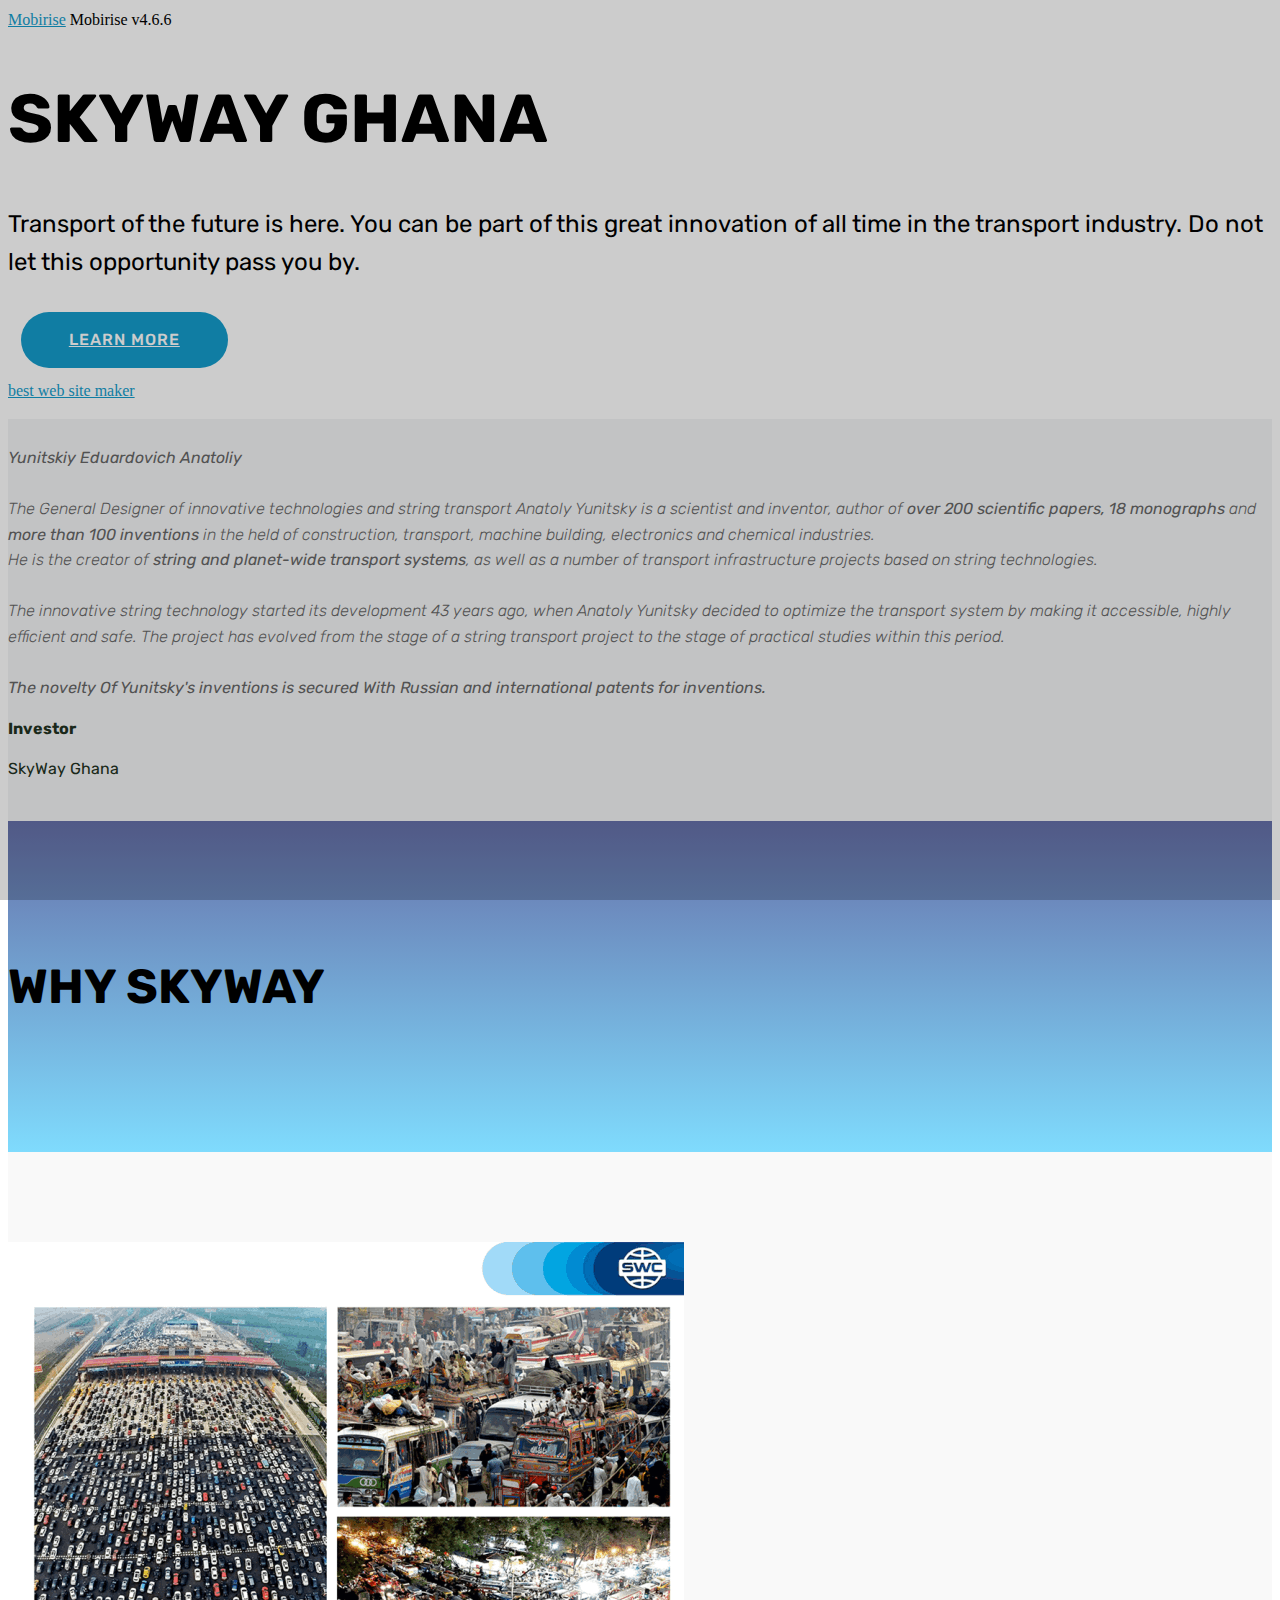
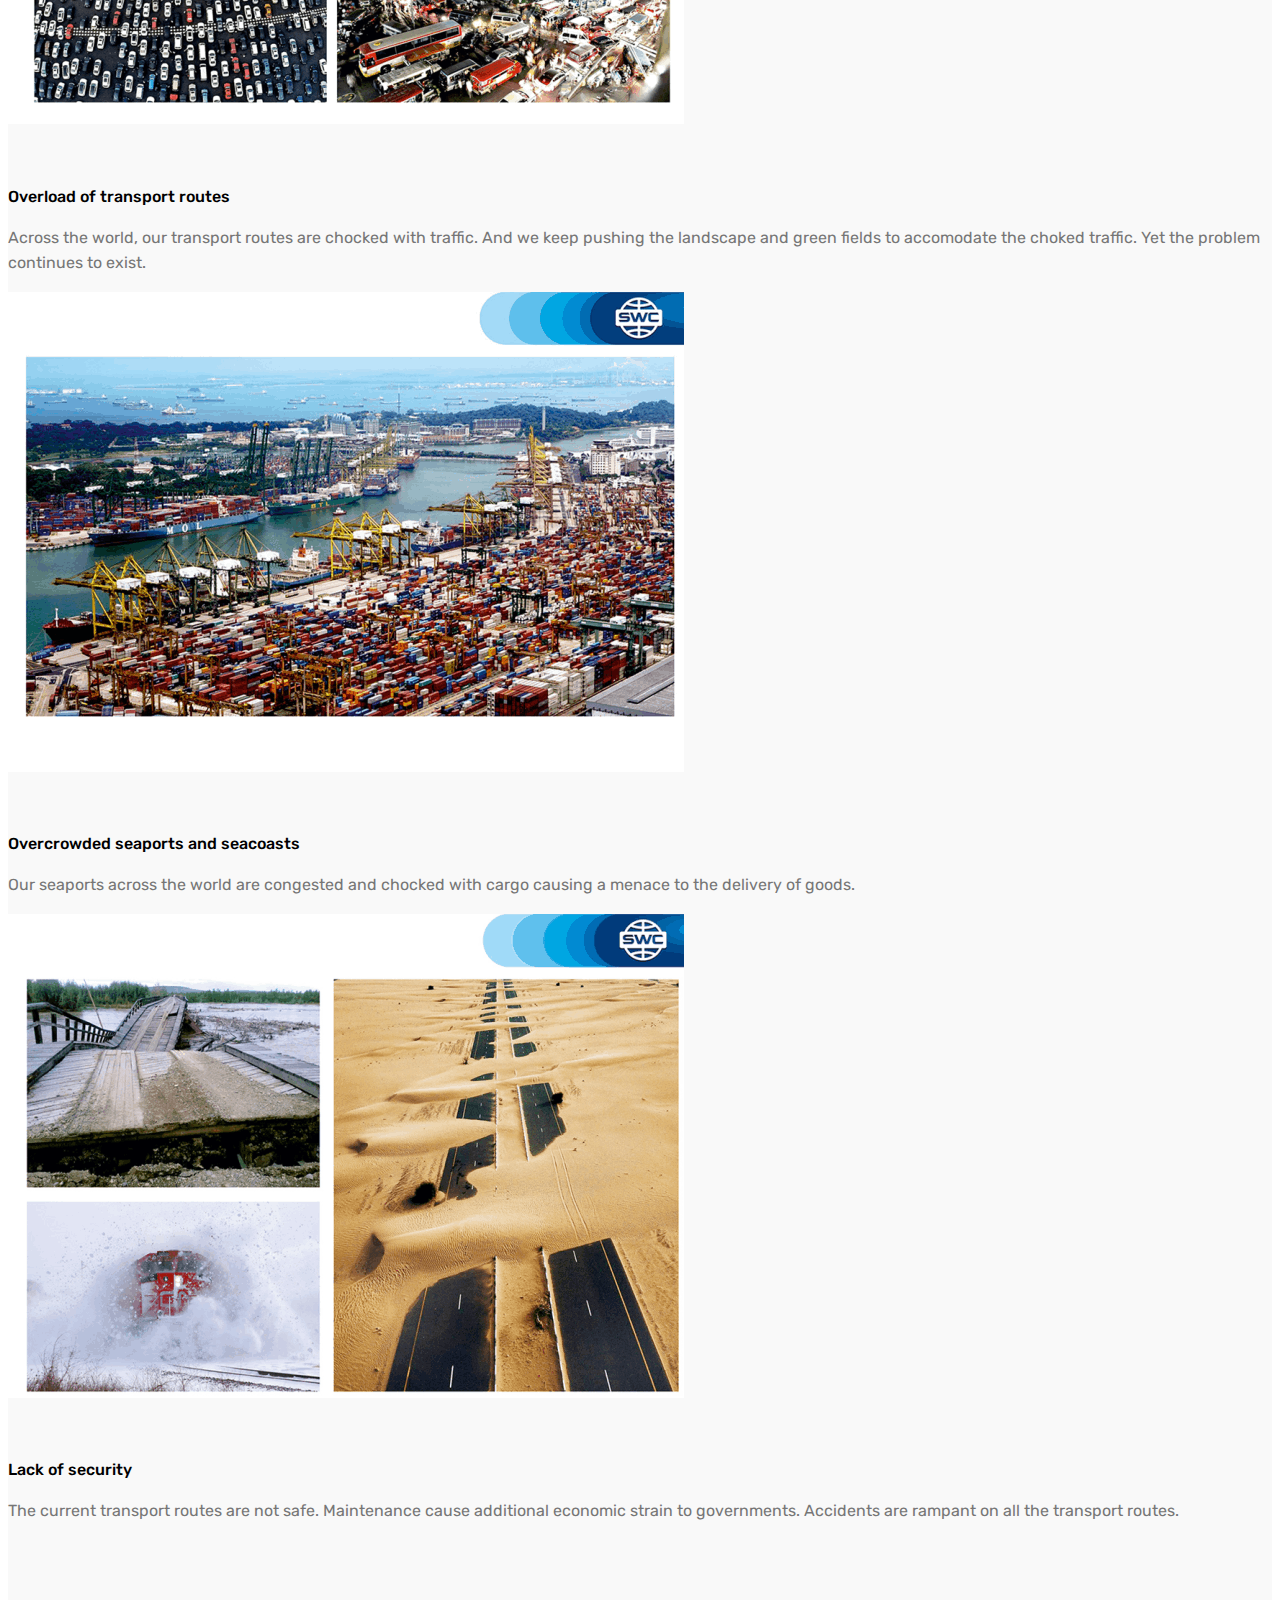
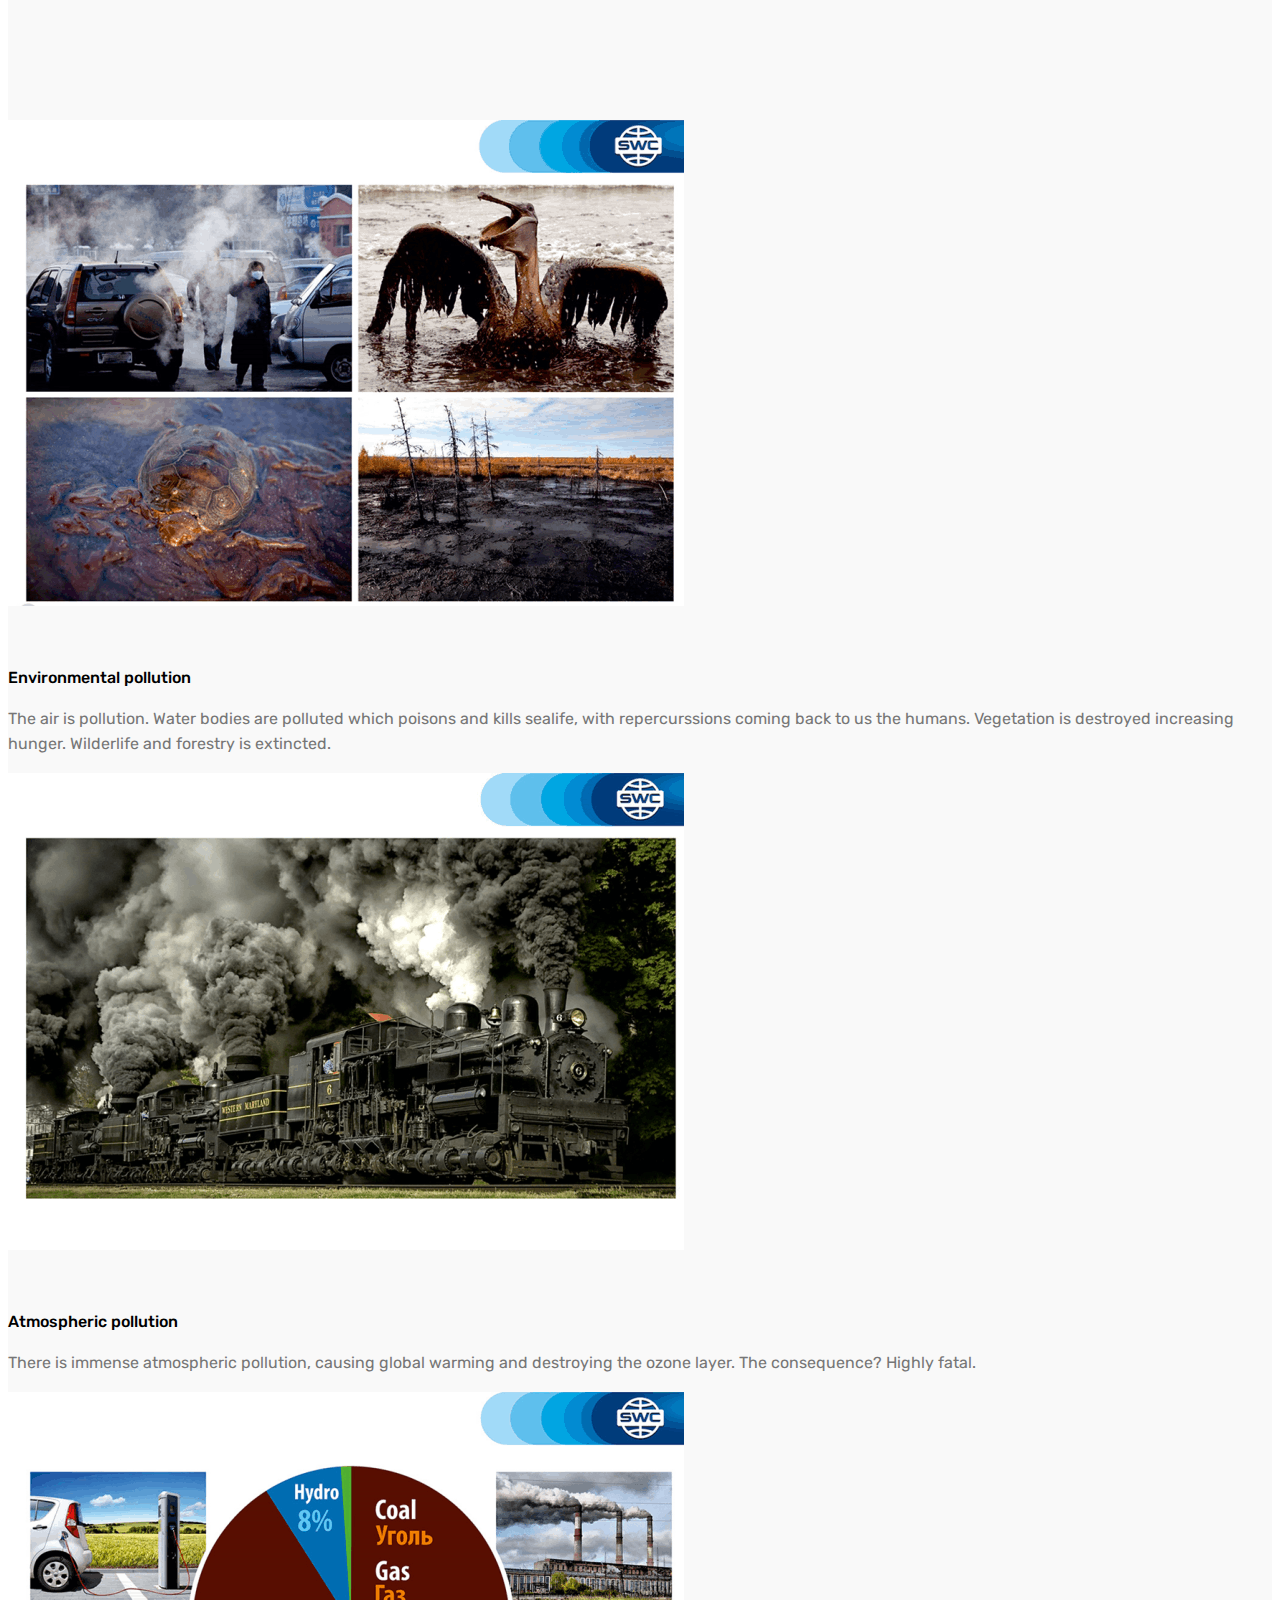
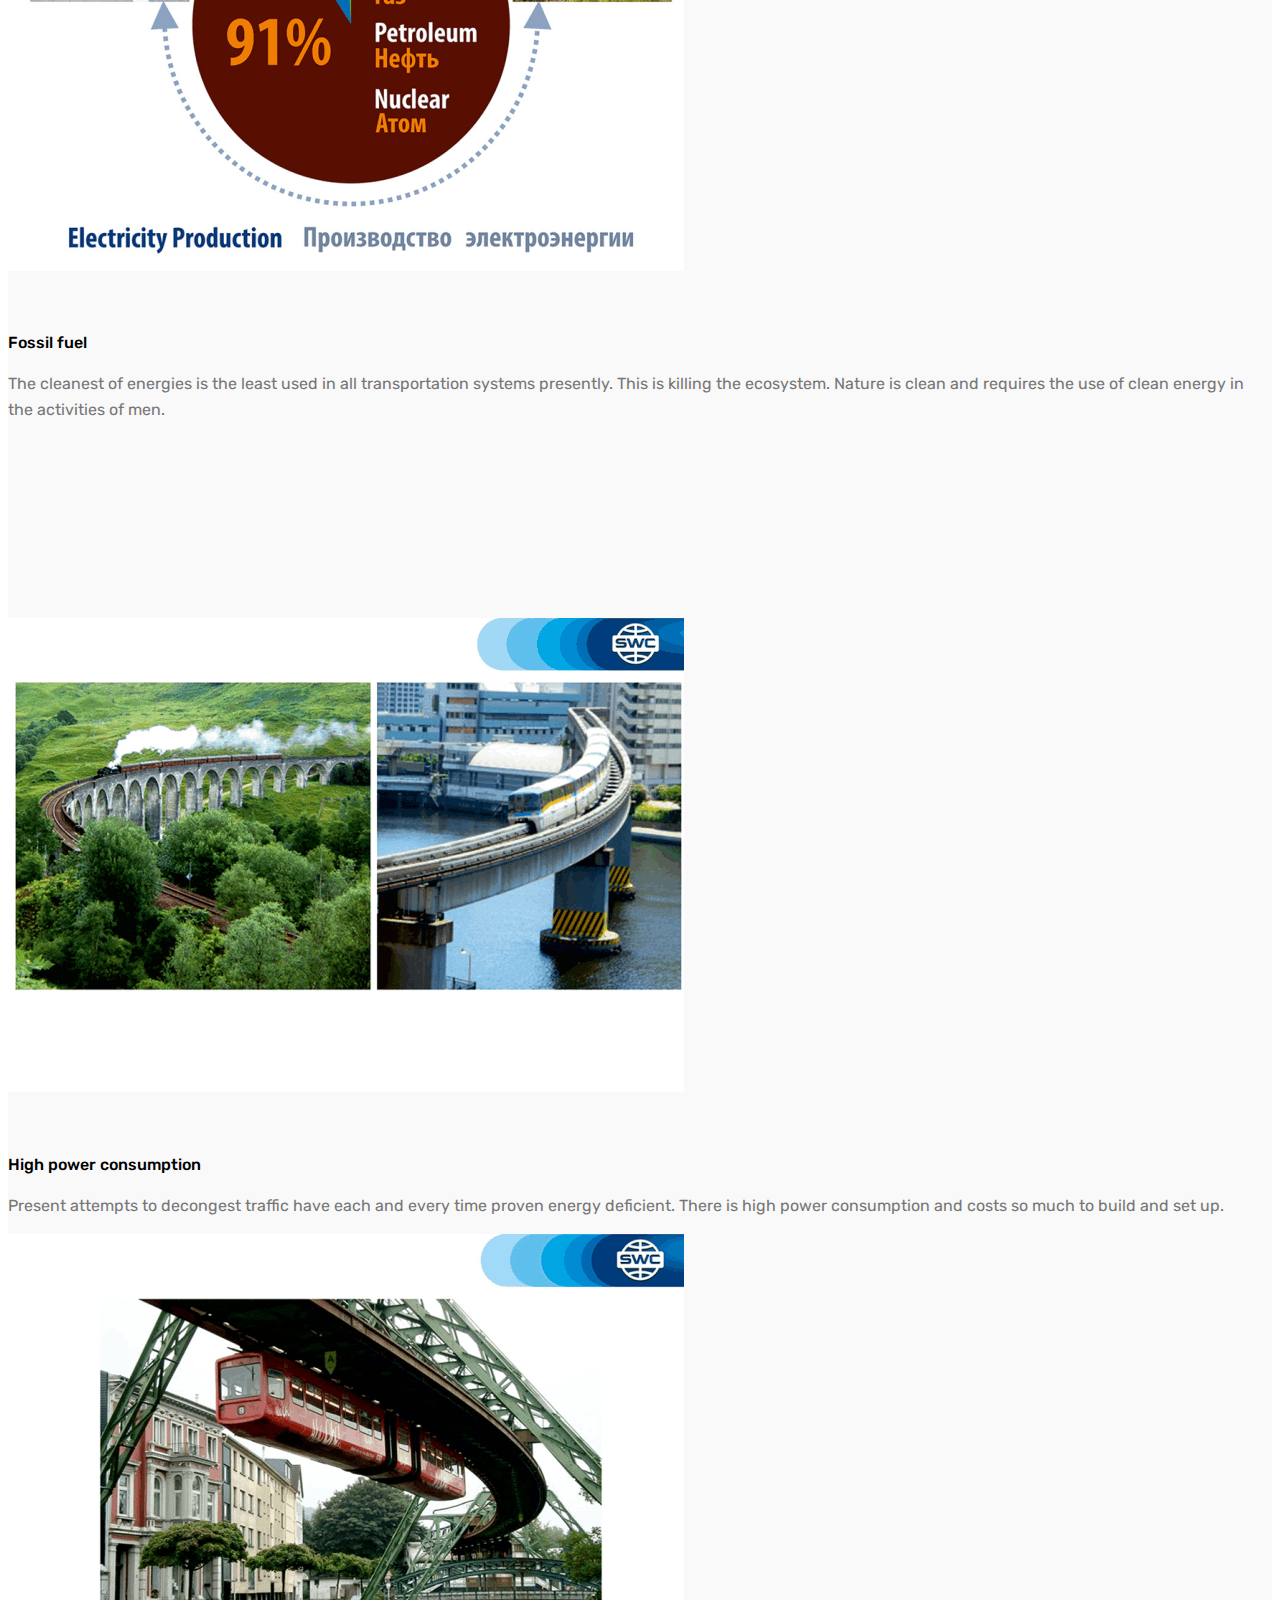
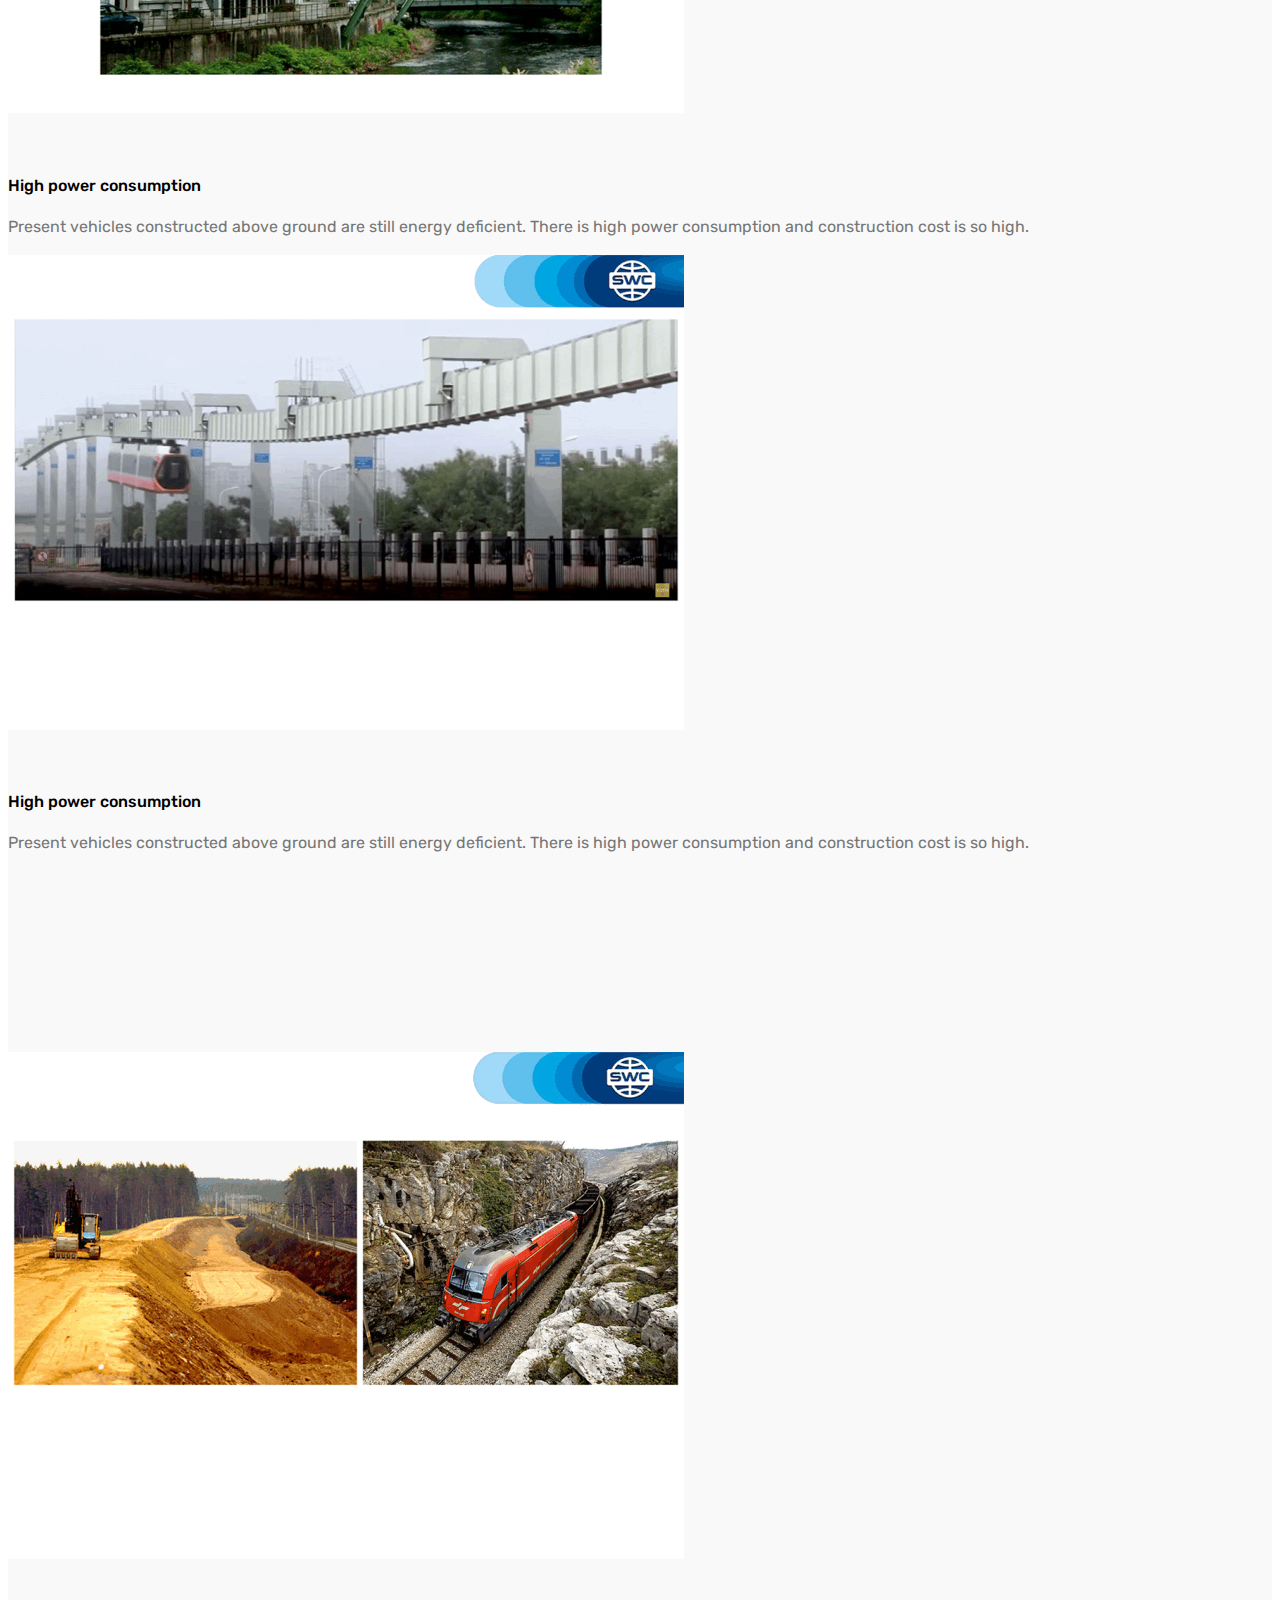
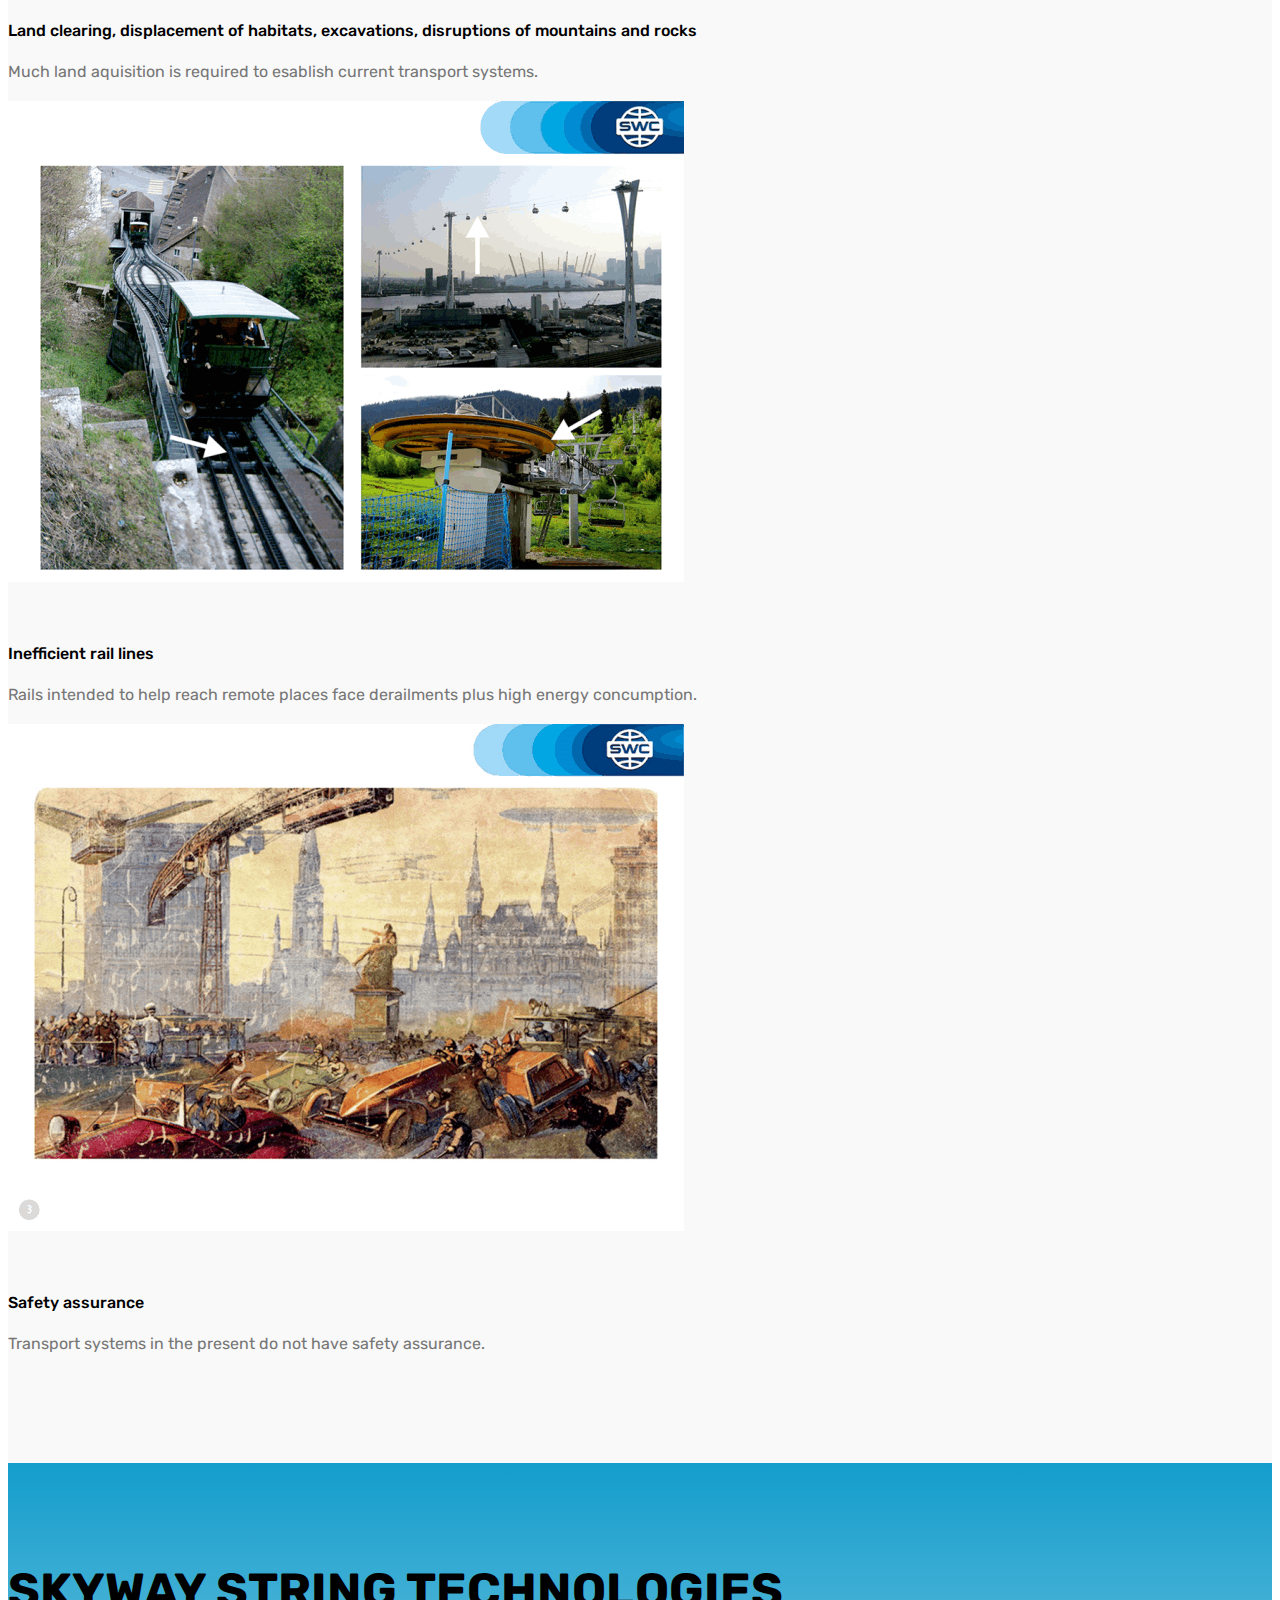
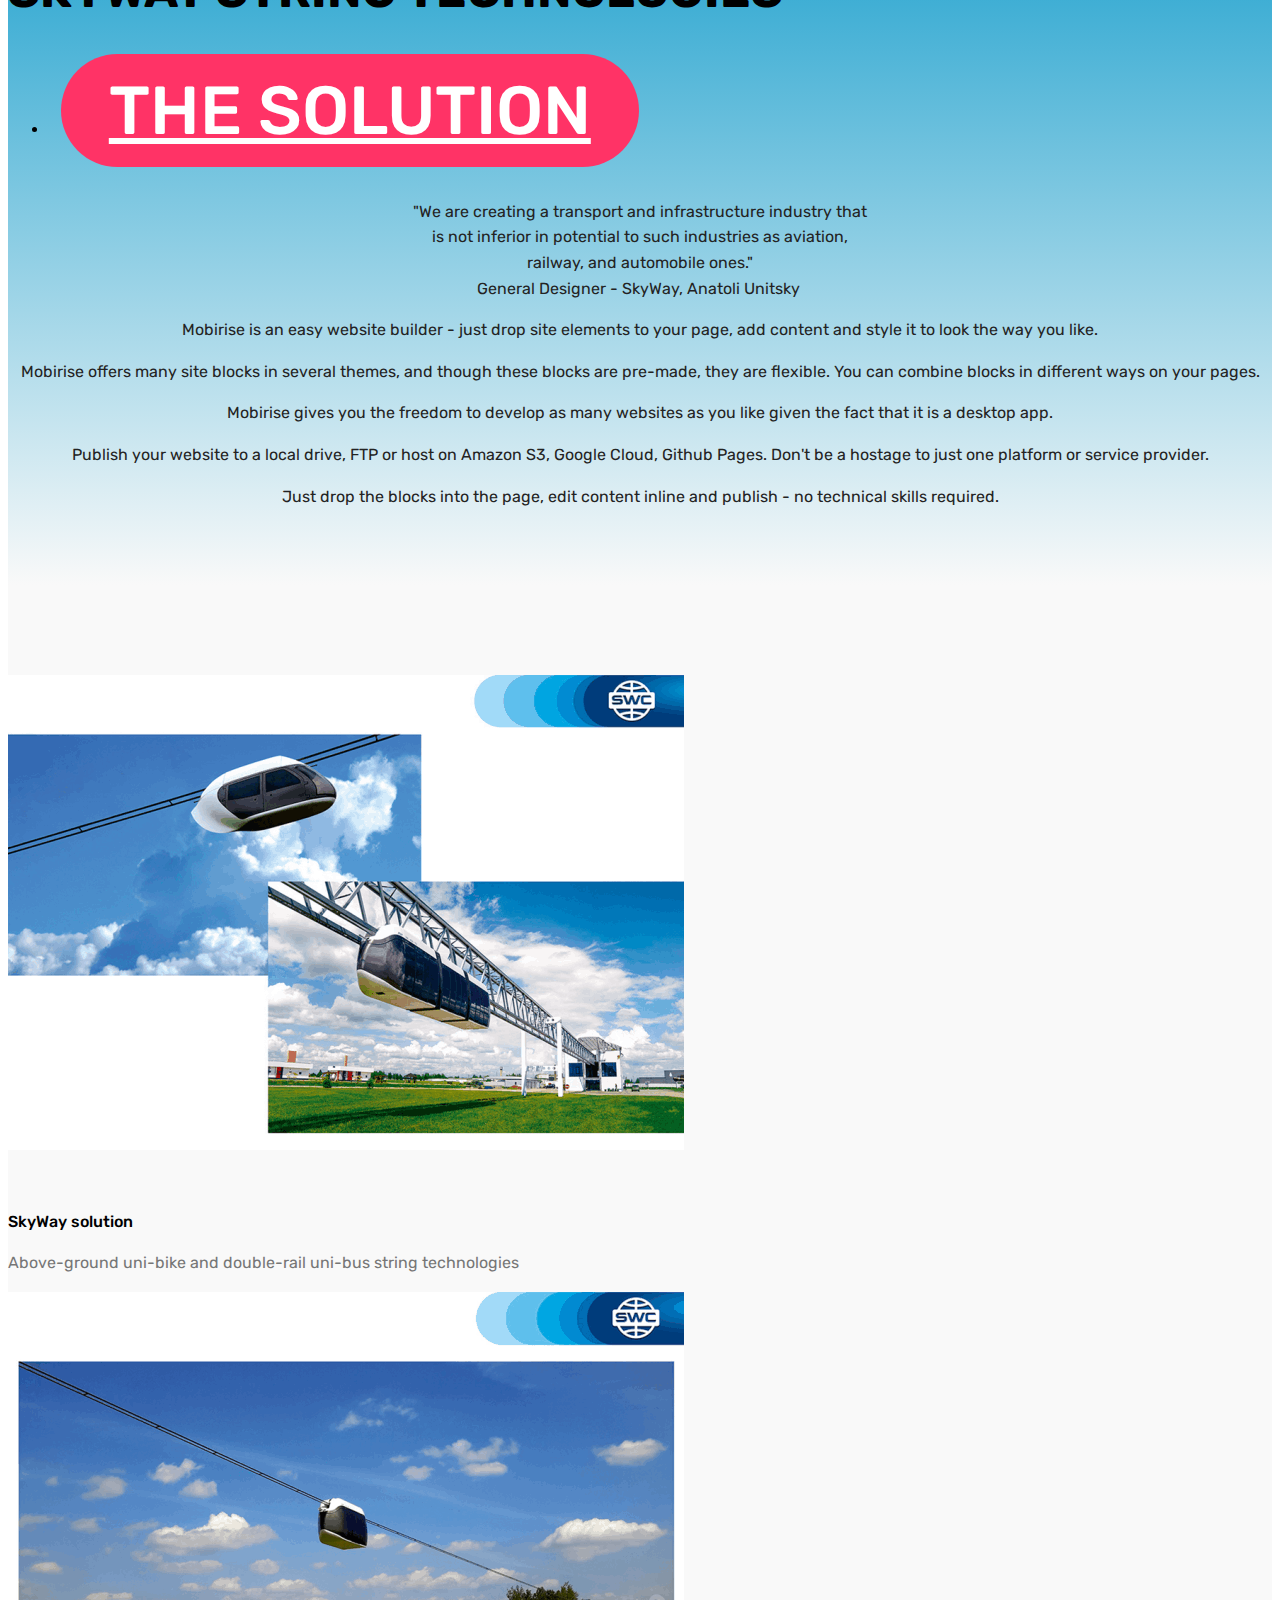
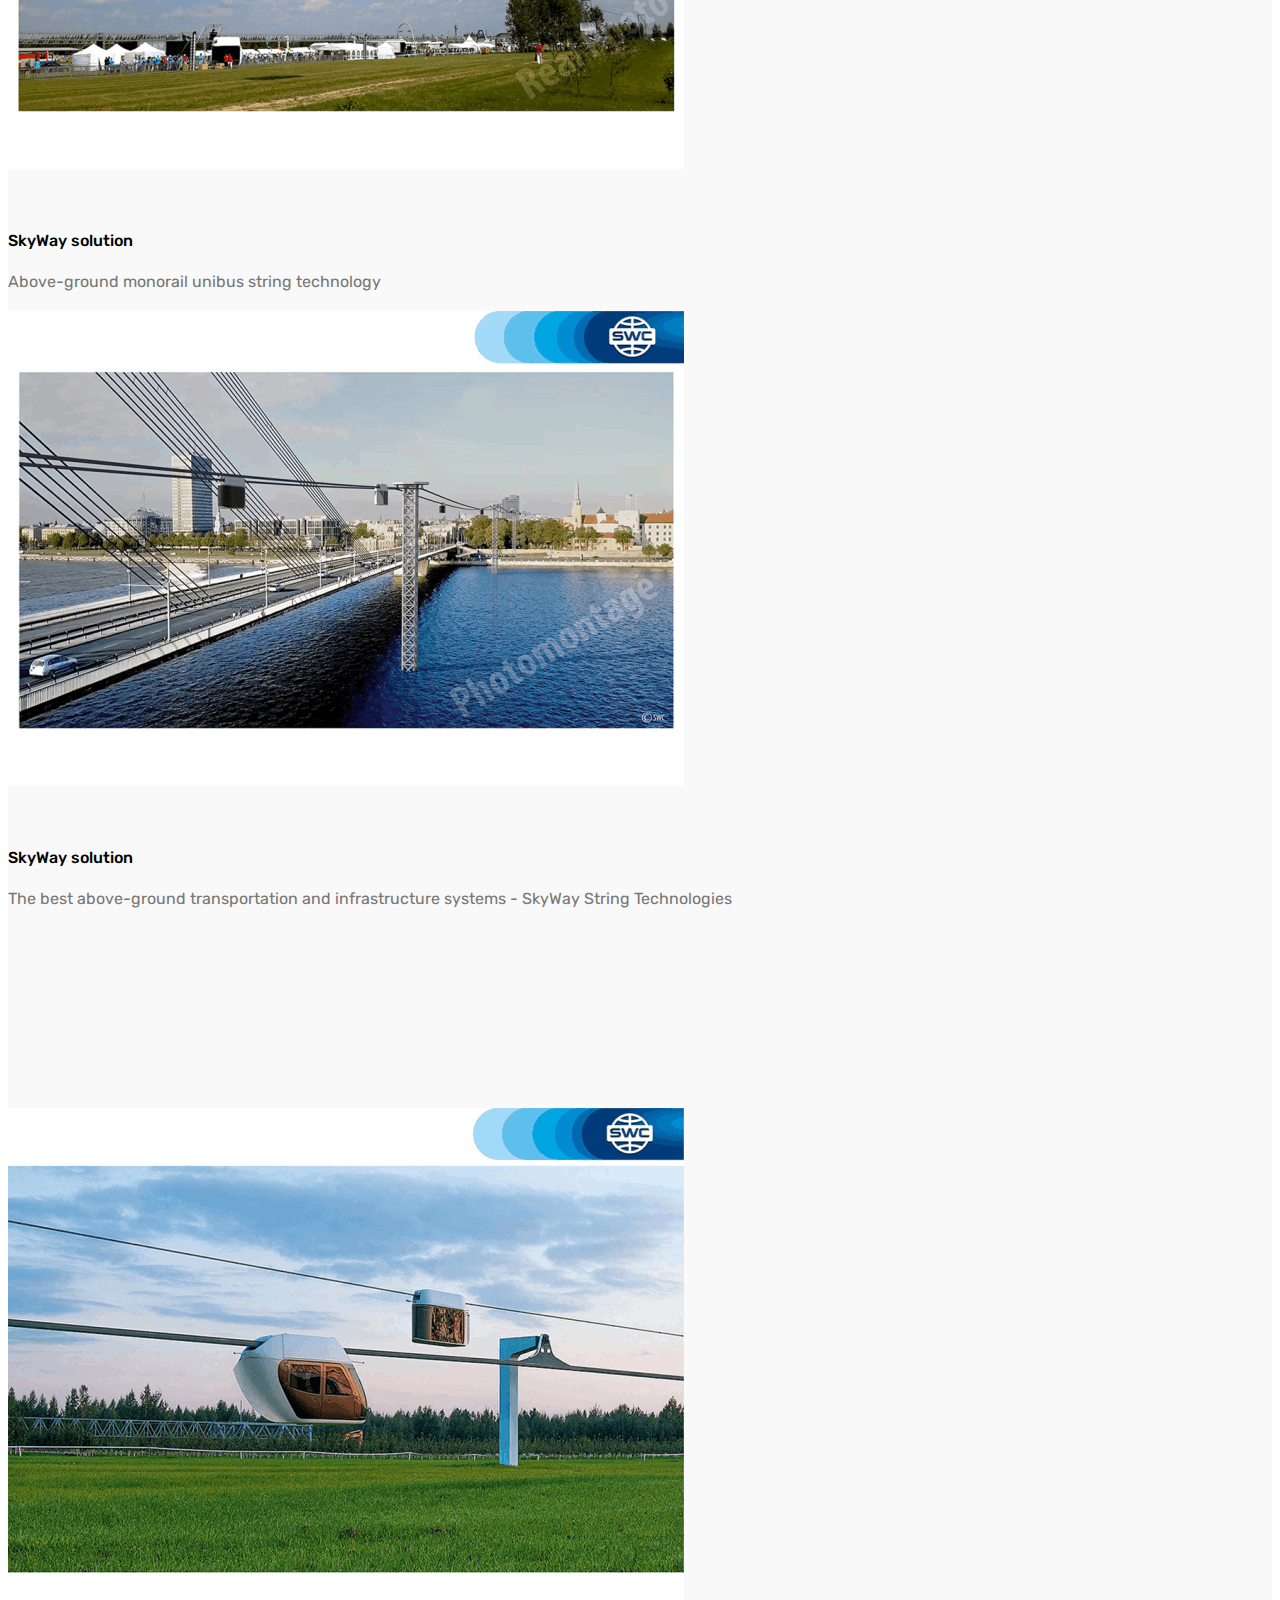
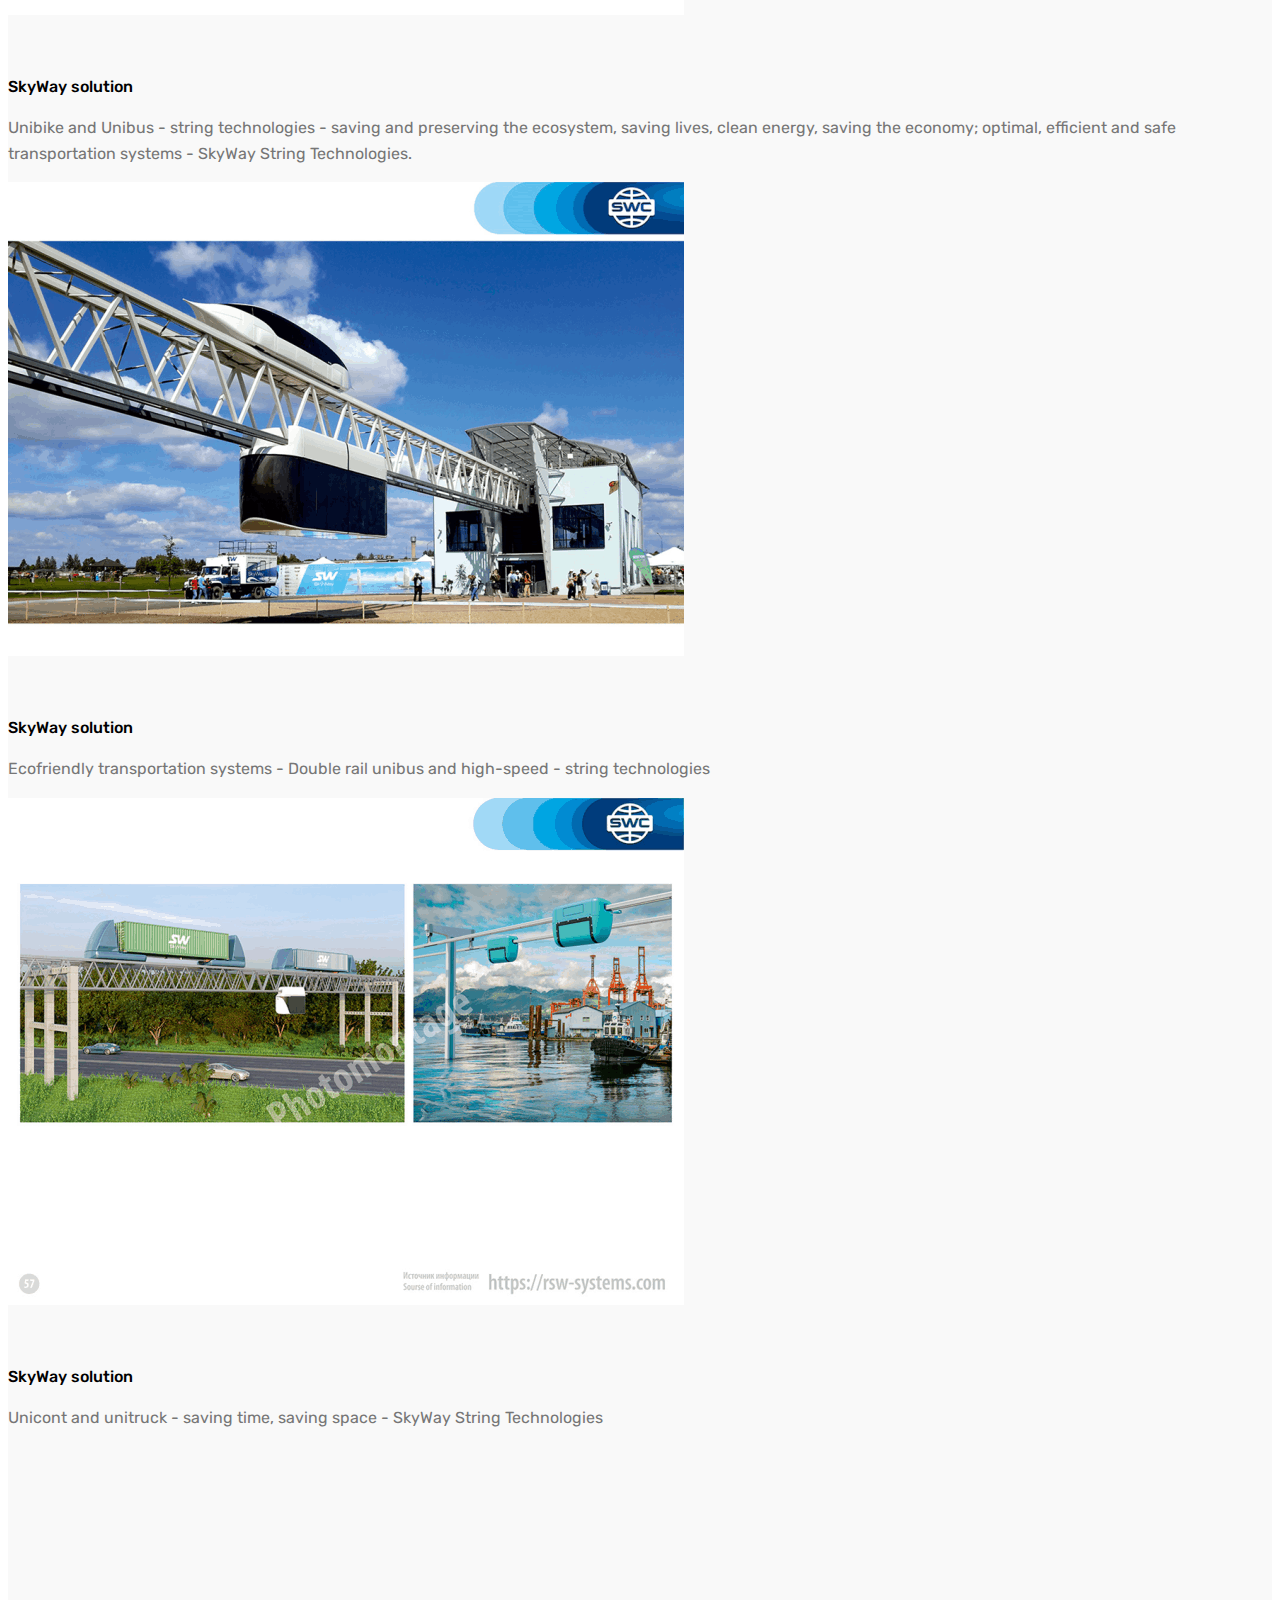
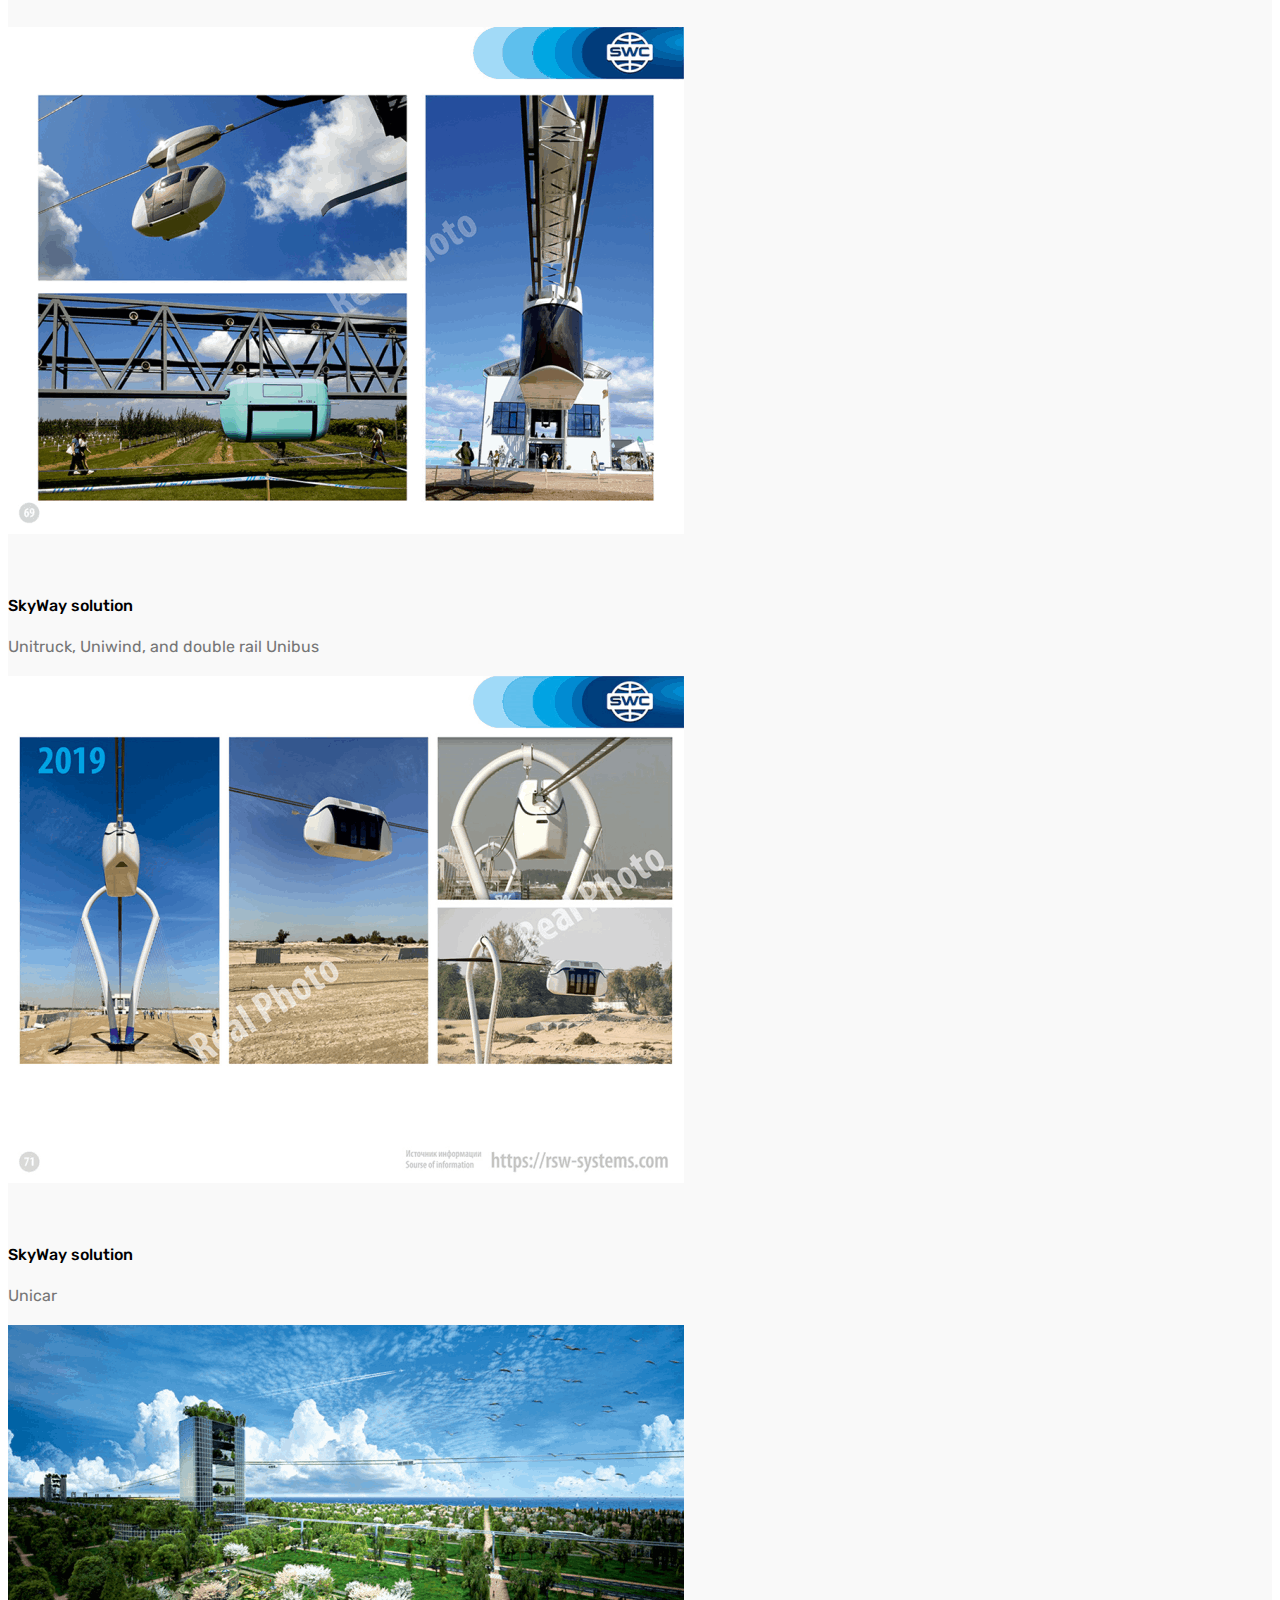
==== commit 01227189: "create github pages" ====
--- a/index.html
+++ b/index.html
@@ -48,7 +48,7 @@
     </div>
 </section>
 
-<section class="engine"><a href="https://mobirise.ws/j">how to design your own website</a></section><section class="testimonials3 cid-s6Tk80nA74" id="testimonials3-1">
+<section class="engine"><a href="https://mobirise.ws/c">best web site maker</a></section><section class="testimonials3 cid-s6Tk80nA74" id="testimonials3-1">
 
     
 
@@ -276,58 +276,6 @@
     </div>
 </section>
 
-<section class="features2 cid-s6Ubo7QuwA" id="features2-b">
-
-    
-
-    
-    
-    <div class="container">
-        <div class="media-container-row">
-            <div class="card p-3 col-12 col-md-6 col-lg-4">
-                <div class="card-wrapper">
-                    <div class="card-img">
-                        <img src="assets/images/slide5.1-676x482.png" alt="Mobirise" title="">
-                    </div>
-                    <div class="card-box">
-                        <h4 class="card-title pb-3 mbr-fonts-style display-7">
-                            Overload of transport routes</h4>
-                        <p class="mbr-text mbr-fonts-style display-7">Across the world, our transport routes are chocked with traffic. And we keep pushing the landscape and green fields to accomodate the choked traffic. Yet the problem continues to exist.</p>
-                    </div>
-                </div>
-            </div>
-
-            <div class="card p-3 col-12 col-md-6 col-lg-4">
-                <div class="card-wrapper">
-                    <div class="card-img">
-                        <img src="assets/images/slide6.1-676x480.png" alt="Mobirise" title="">
-                    </div>
-                    <div class="card-box ">
-                        <h4 class="card-title pb-3 mbr-fonts-style display-7">
-                            Overcrowded seaports and seacoasts</h4>
-                        <p class="mbr-text mbr-fonts-style display-7">Our seaports across the world are congested and chocked with cargo causing a menace to the delivery of goods.</p>
-                    </div>
-                </div>
-            </div>
-
-            <div class="card p-3 col-12 col-md-6 col-lg-4">
-                <div class="card-wrapper">
-                    <div class="card-img">
-                        <img src="assets/images/slide8.1-676x484.png" alt="Mobirise" title="">
-                    </div>
-                    <div class="card-box">
-                        <h4 class="card-title pb-3 mbr-fonts-style display-7">
-                            Lack of security</h4>
-                        <p class="mbr-text mbr-fonts-style display-7">The current transport routes are not safe. Maintenance cause additional economic strain to governments. Accidents are rampant on all the transport routes.</p>
-                    </div>
-                </div>
-            </div>
-
-            
-        </div>
-    </div>
-</section>
-
 <section class="features2 cid-s6UhY8HyhR" id="features2-h">
 
     
@@ -404,7 +352,7 @@
                             <div class="col-md-12">
                                 <p class="mbr-text py-5 mbr-fonts-style display-7">"We are creating a transport and infrastructure industry that
 <br>is not inferior in potential to such industries as aviation,
-<br>railway, and automobile ones."<br>General Designer of SkyWay Anatoli Unitsky&nbsp;<br></p>
+<br>railway, and automobile ones."<br>General Designer - SkyWay, Anatoli Unitsky&nbsp;<br></p>
                             </div>
                         </div>
                     </div>
@@ -668,7 +616,7 @@
                     <div class="card-box">
                         <h4 class="card-title pb-3 mbr-fonts-style display-7">
                             SkyWay engineering</h4>
-                        <p class="mbr-text mbr-fonts-style display-7">Aerodynamics</p>
+                        <p class="mbr-text mbr-fonts-style display-7">Superb aerodynamics</p>
                     </div>
                 </div>
             </div>
@@ -900,11 +848,8 @@
                     </div>
                     <div class="card-box">
                         <h4 class="card-title pb-3 mbr-fonts-style display-7">
-                            No Coding
-                        </h4>
-                        <p class="mbr-text mbr-fonts-style display-7">
-                            Mobirise is an easy website builder - just drop site elements to your page, add content and style it to look the way you like. <a href="http://mobirise.com">Learn more...</a>
-                        </p>
+                            SkyWay solution</h4>
+                        <p class="mbr-text mbr-fonts-style display-7">Be a part of this great family and secure the future both for you and the world, including your descendants.</p>
                     </div>
                 </div>
             </div>
@@ -916,11 +861,8 @@
                     </div>
                     <div class="card-box ">
                         <h4 class="card-title pb-3 mbr-fonts-style display-7">
-                            Mobile Friendly
-                        </h4>
-                        <p class="mbr-text mbr-fonts-style display-7">
-                            All sites you make with Mobirise are mobile-friendly. You don't have to create a special mobile version of your site. <a href="http://mobirise.com">Learn more...</a>
-                        </p>
+                            SkyWay solution</h4>
+                        <p class="mbr-text mbr-fonts-style display-7">You are greatly appreciated.</p>
                     </div>
                 </div>
             </div>
@@ -932,11 +874,8 @@
                     </div>
                     <div class="card-box">
                         <h4 class="card-title pb-3 mbr-fonts-style display-7">
-                            Unique Styles
-                        </h4>
-                        <p class="mbr-text mbr-fonts-style display-7">
-                            Mobirise offers many site blocks in several themes, and though these blocks are pre-made, they are flexible. <a href="http://mobirise.com">Learn more...</a>
-                        </p>
+                            SkyWay solution</h4>
+                        <p class="mbr-text mbr-fonts-style display-7">We give you a world that is in harmony with nature. This is our sacred duty.</p>
                     </div>
                 </div>
             </div>
@@ -962,33 +901,6 @@
 
             <div class="mbr-figure pl-lg-5" style="width: 200%;">
               <img src="assets/images/slide35-960x720.png" alt="" title="">
-            </div>
-        </div>
-    </div>
-</section>
-
-<section class="testimonials3 cid-s6Vrkcffu3" id="testimonials3-p">
-
-    
-
-    
-
-    <div class="container">
-        <div class="media-container-row">
-            <div class="media-content px-3 align-self-center mbr-white py-2">
-                <p class="mbr-text testimonial-text mbr-fonts-style display-7">
-                   It's really very amazing app that makes me finish html page in 3 minutes that's usually takes more than 1 hours at least from me if i did it from scratch
-                </p>
-                <p class="mbr-author-name pt-4 mb-2 mbr-fonts-style display-7">
-                   Julie C.
-                </p>
-                <p class="mbr-author-desc mbr-fonts-style display-7">
-                   INTERFACE DESIGNER
-                </p>
-            </div>
-
-            <div class="mbr-figure pl-lg-5" style="width: 130%;">
-              <img src="assets/images/face5.jpg">
             </div>
         </div>
     </div>
--- a/assets/mobirise/css/mbr-additional.css
+++ b/assets/mobirise/css/mbr-additional.css
@@ -1461,26 +1461,6 @@
 .cid-s6U53Gl6iZ .card-wrapper {
   height: 100%;
 }
-.cid-s6Ubo7QuwA {
-  padding-top: 90px;
-  padding-bottom: 90px;
-  background-color: #f9f9f9;
-}
-.cid-s6Ubo7QuwA h4 {
-  font-weight: 500;
-  margin-bottom: 0;
-  text-align: left;
-}
-.cid-s6Ubo7QuwA p {
-  color: #767676;
-  text-align: left;
-}
-.cid-s6Ubo7QuwA .card-box {
-  padding-top: 2rem;
-}
-.cid-s6Ubo7QuwA .card-wrapper {
-  height: 100%;
-}
 .cid-s6UhY8HyhR {
   padding-top: 90px;
   padding-bottom: 90px;
@@ -1741,20 +1721,3 @@
 .cid-s6VrjbnYMM .mbr-author-desc {
   color: #232;
 }
-.cid-s6Vrkcffu3 {
-  padding-top: 0px;
-  padding-bottom: 0px;
-  background-color: #f3f4f6;
-}
-.cid-s6Vrkcffu3 .testimonial-text {
-  font-style: italic;
-  color: #676767;
-  font-weight: 300;
-}
-.cid-s6Vrkcffu3 .mbr-author-name {
-  font-weight: bold;
-  color: #232;
-}
-.cid-s6Vrkcffu3 .mbr-author-desc {
-  color: #232;
-}
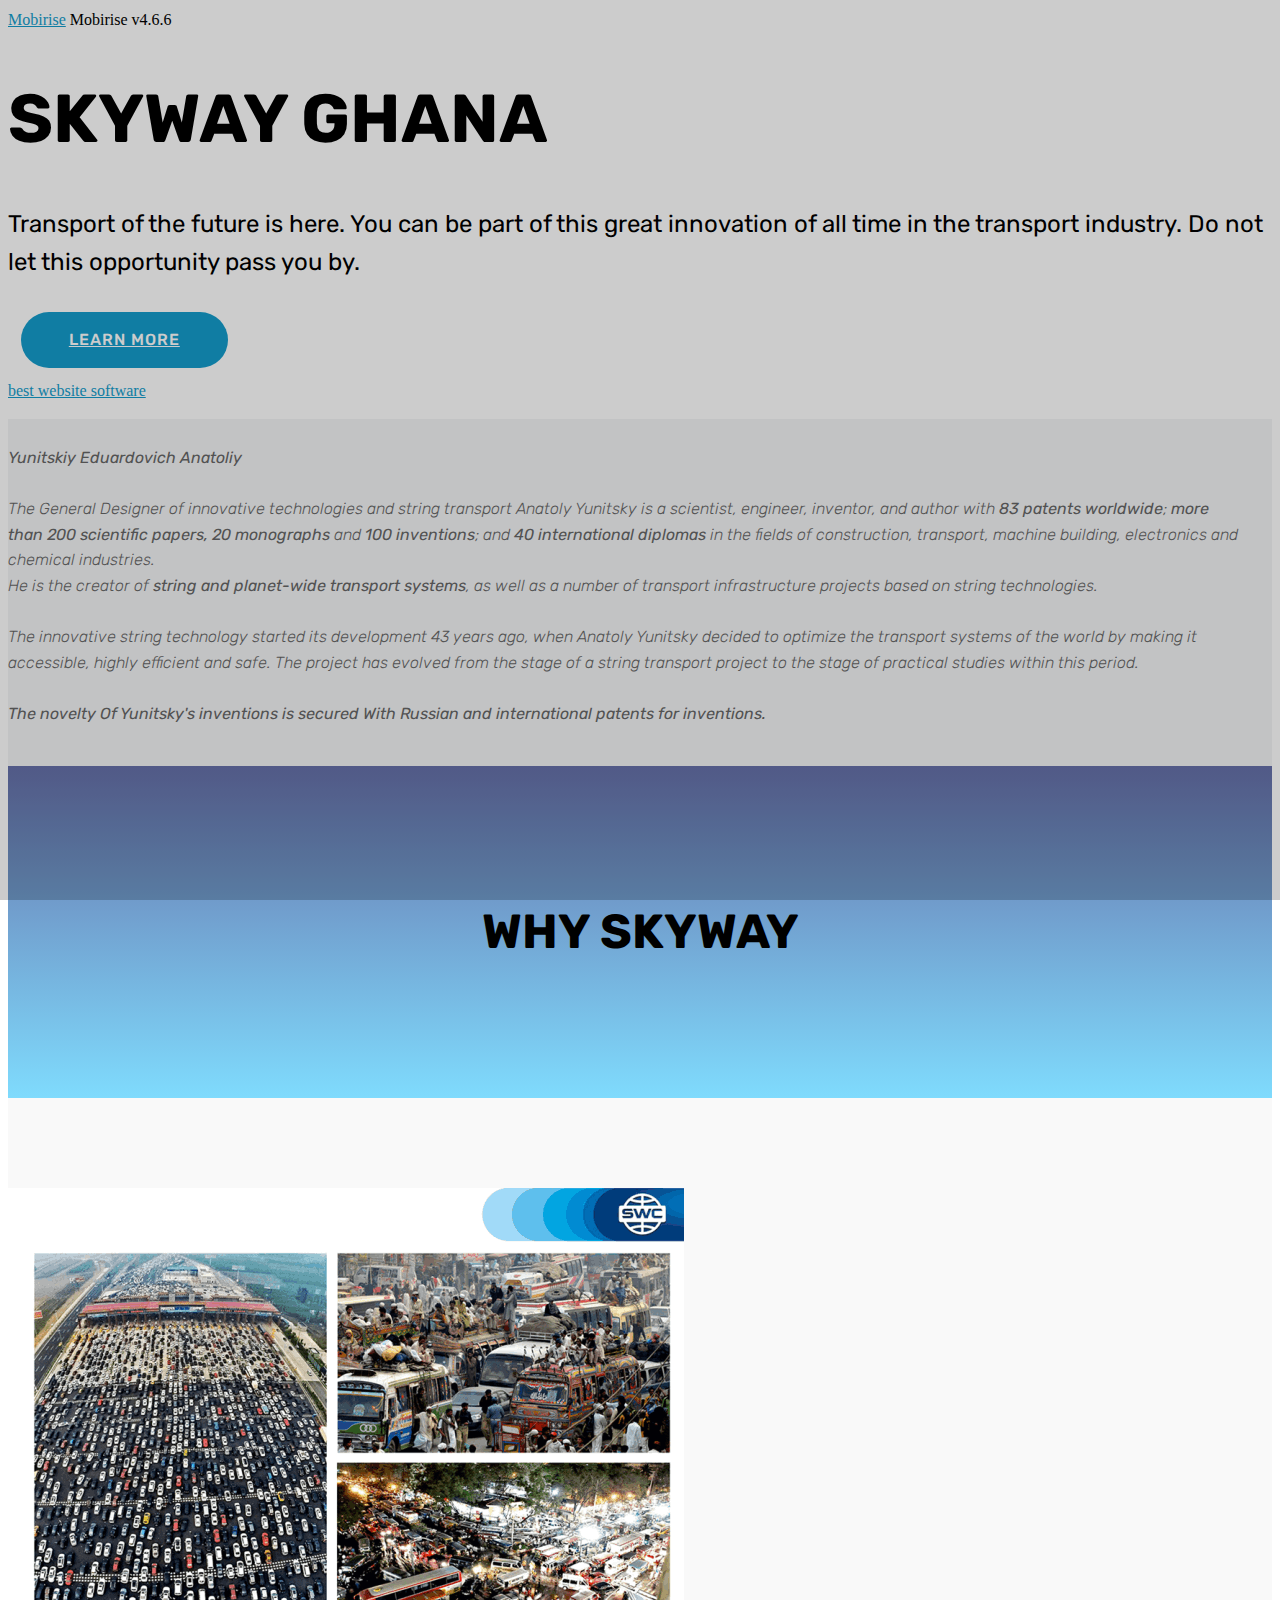
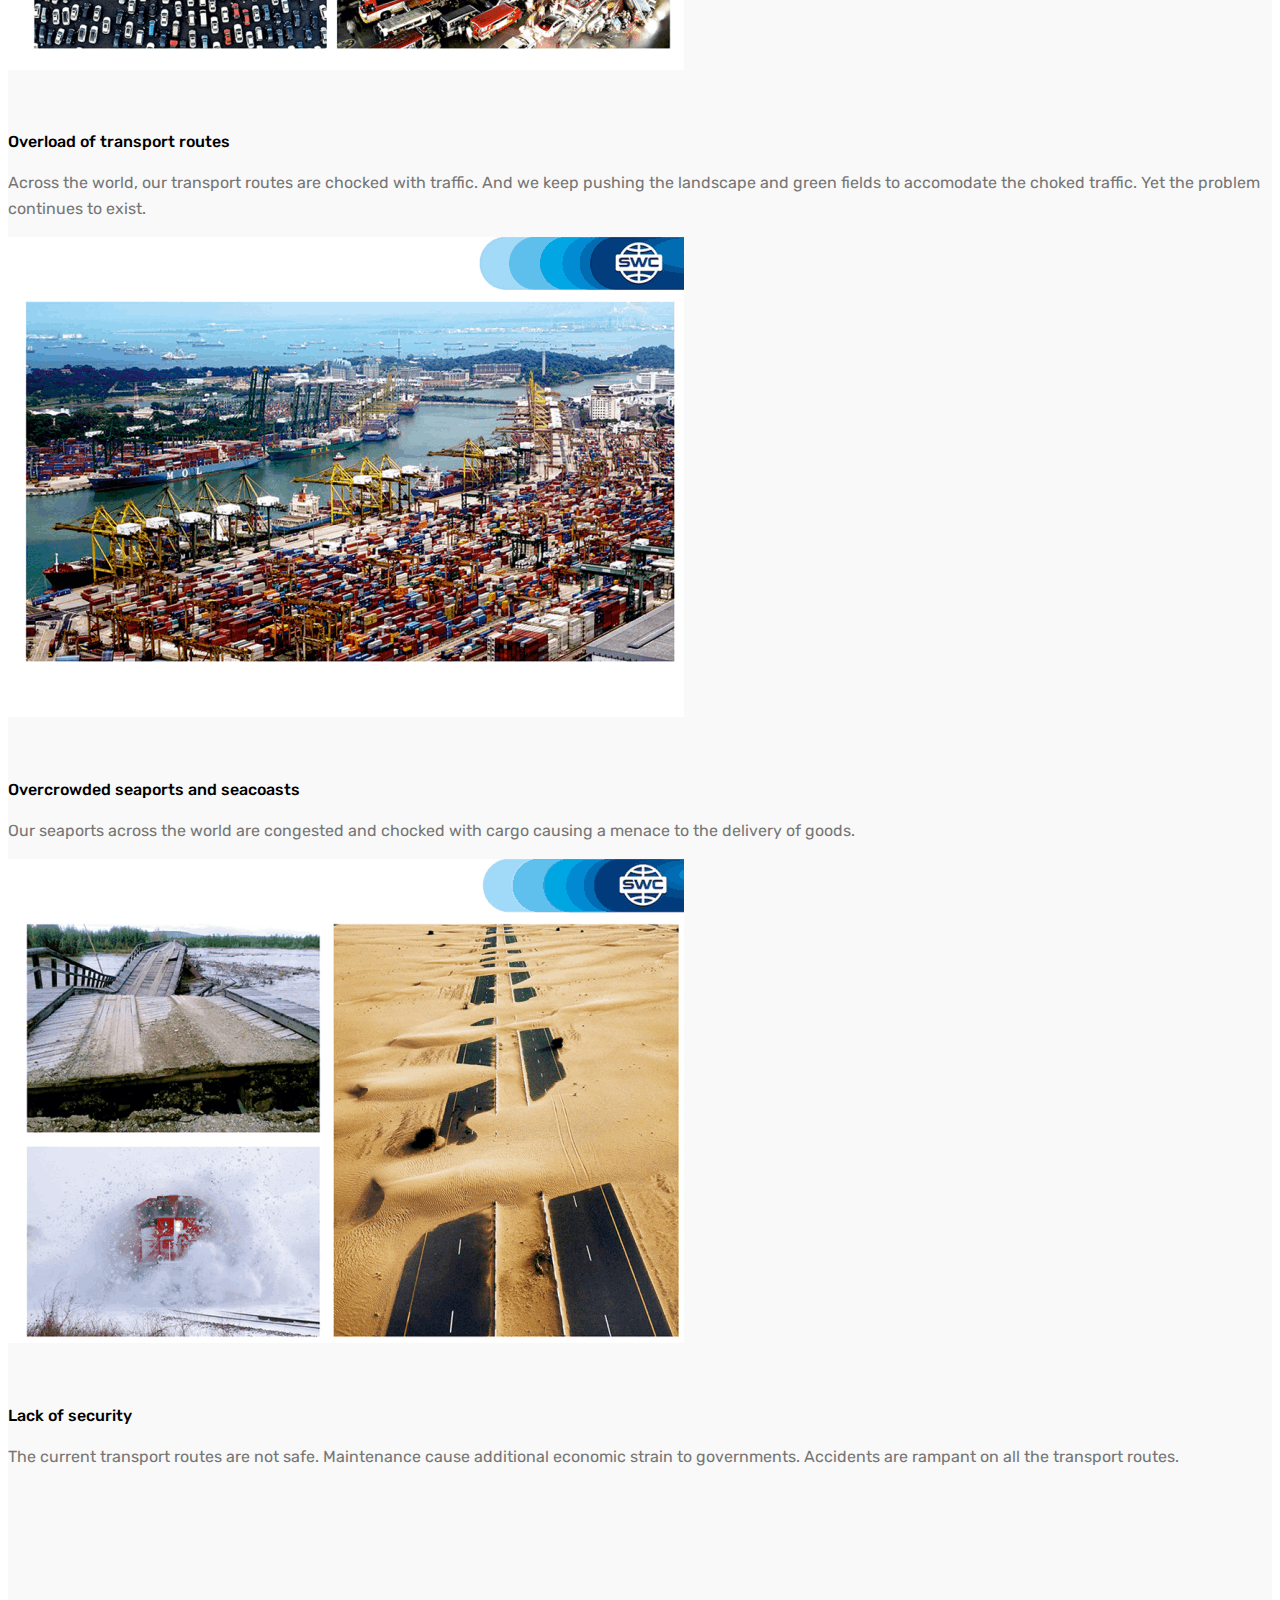
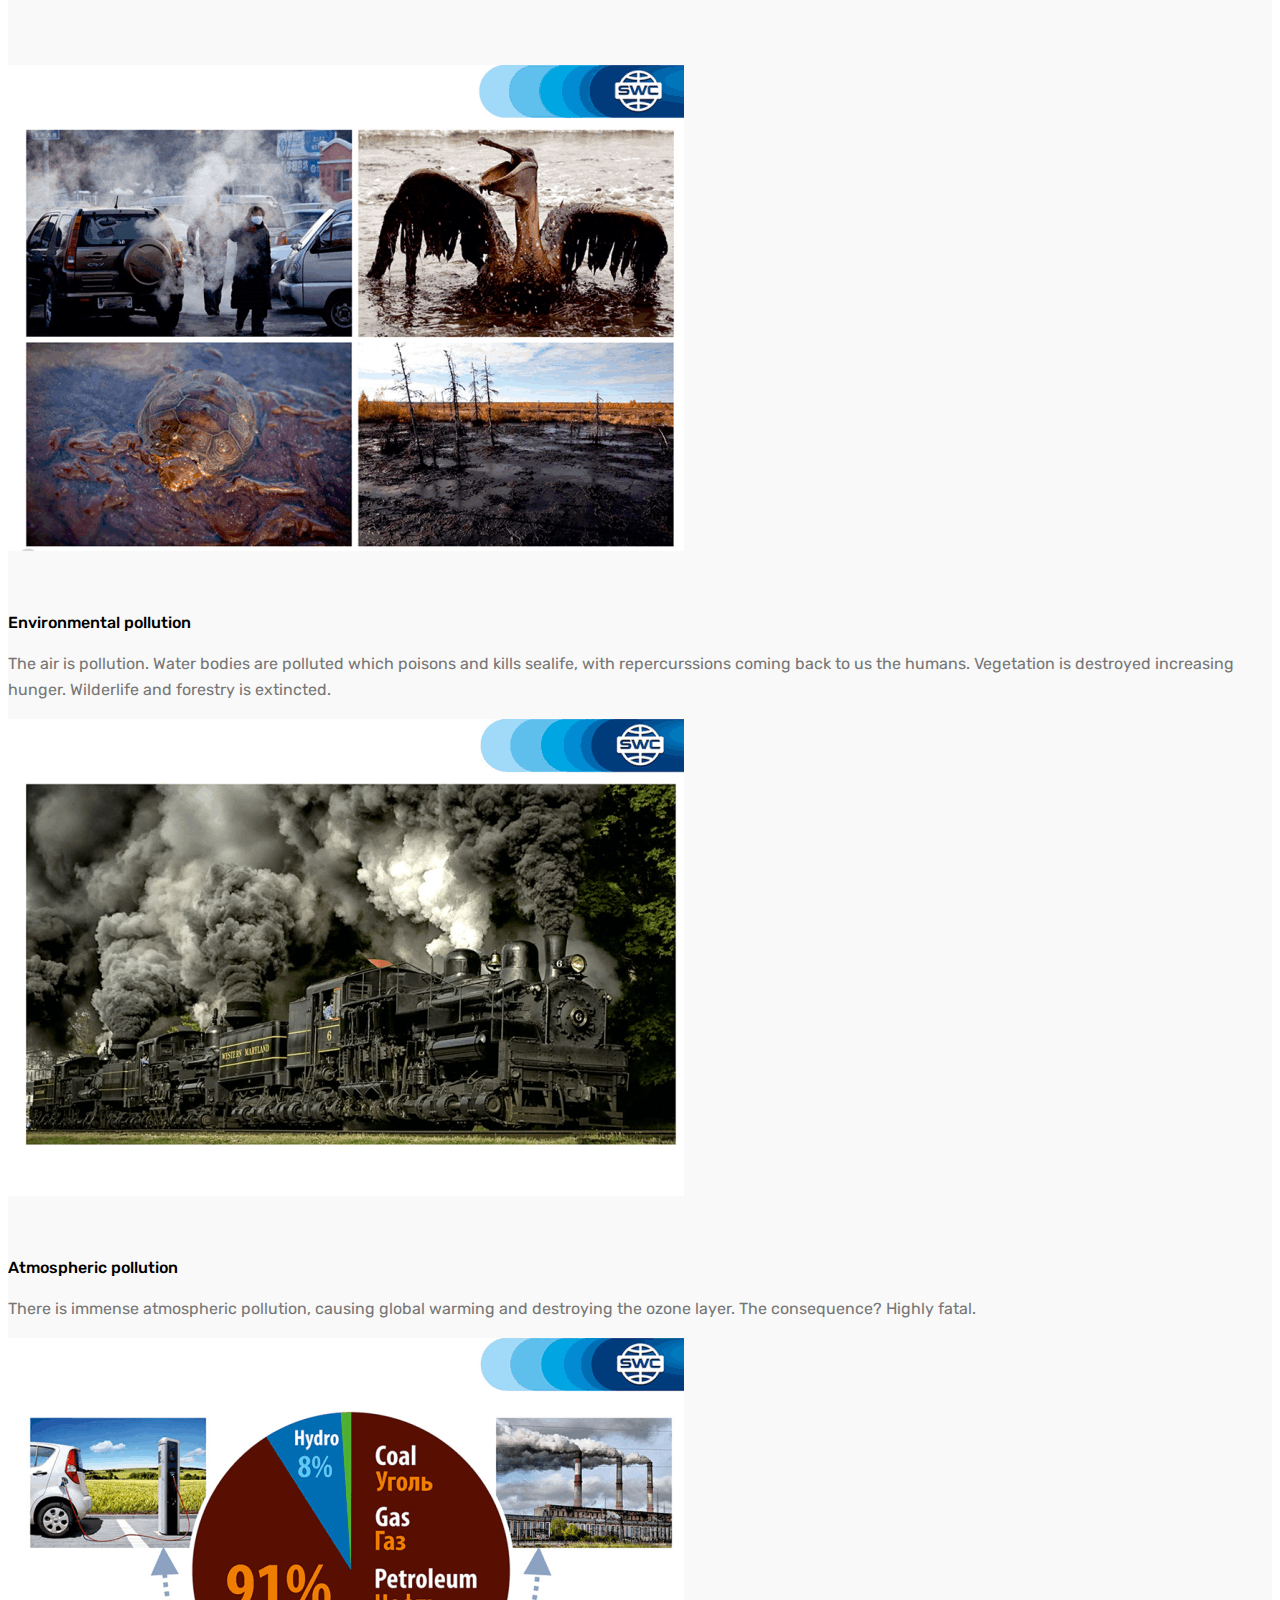
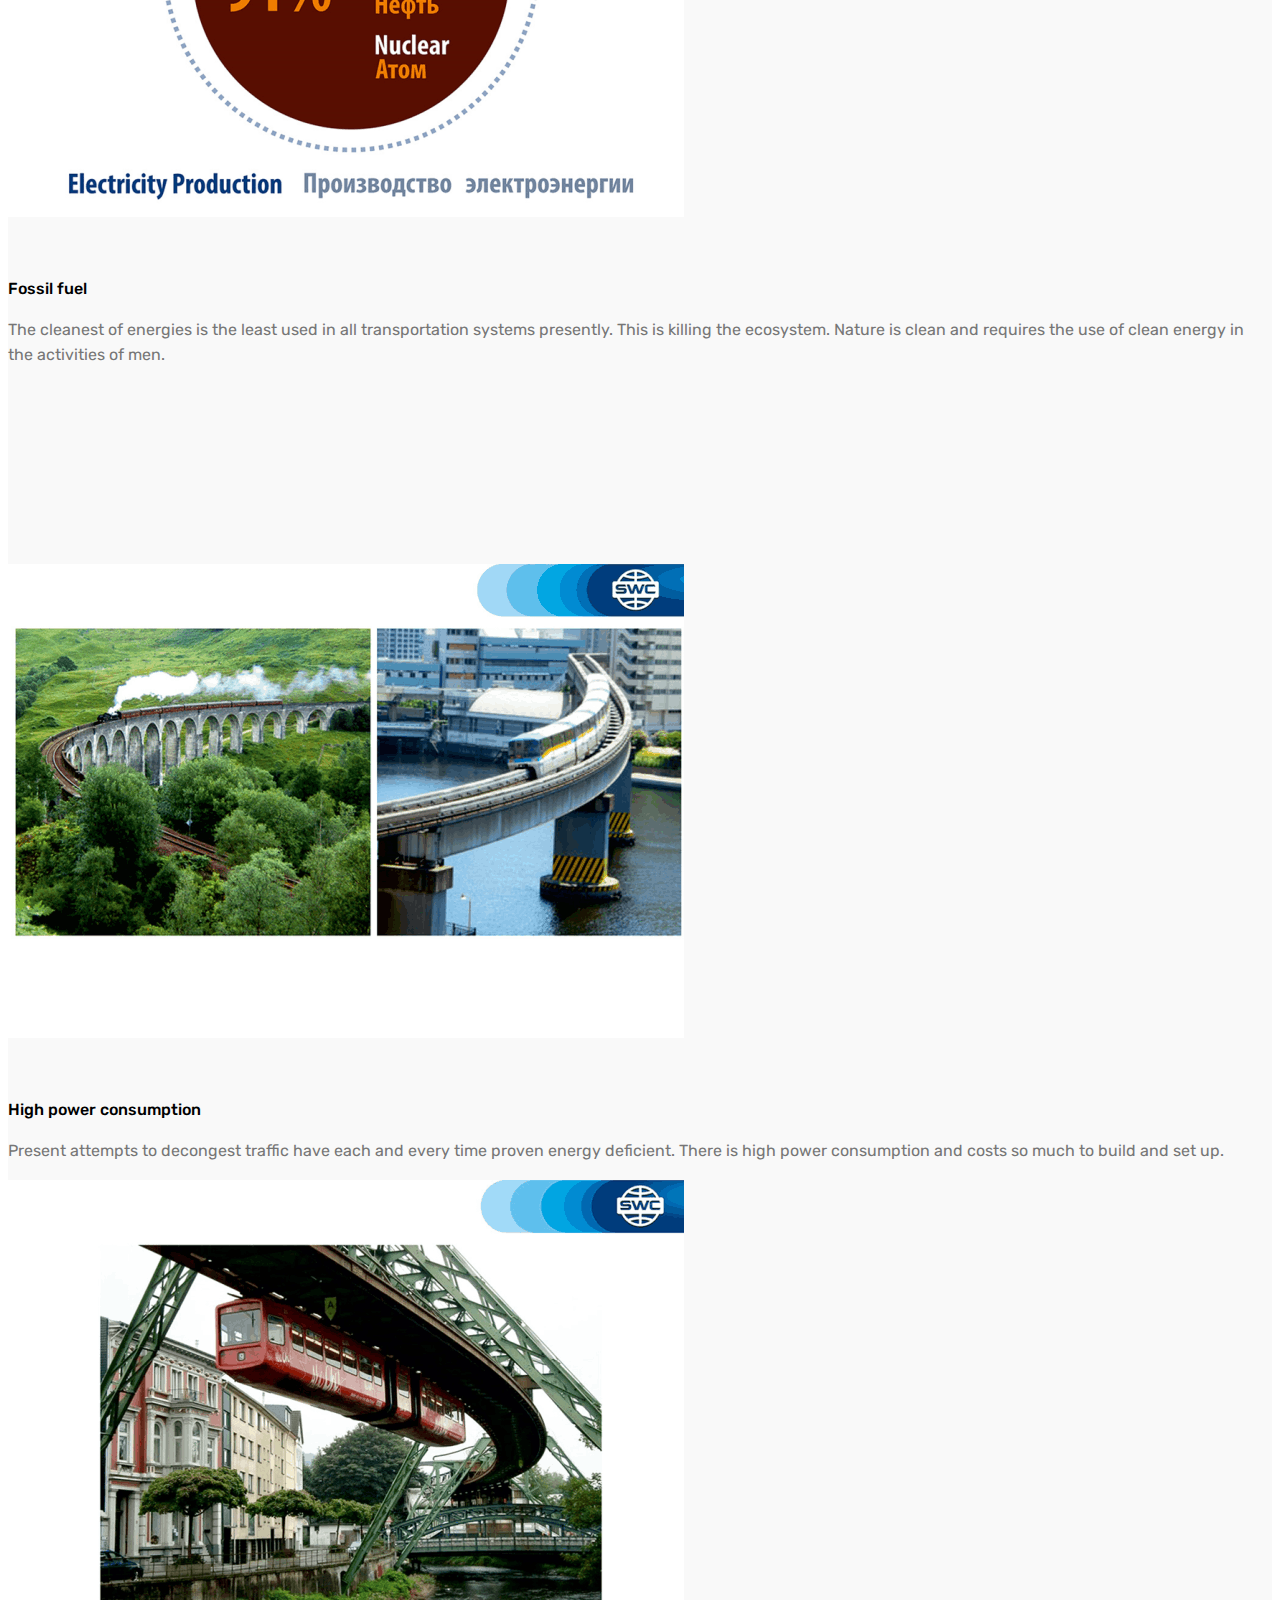
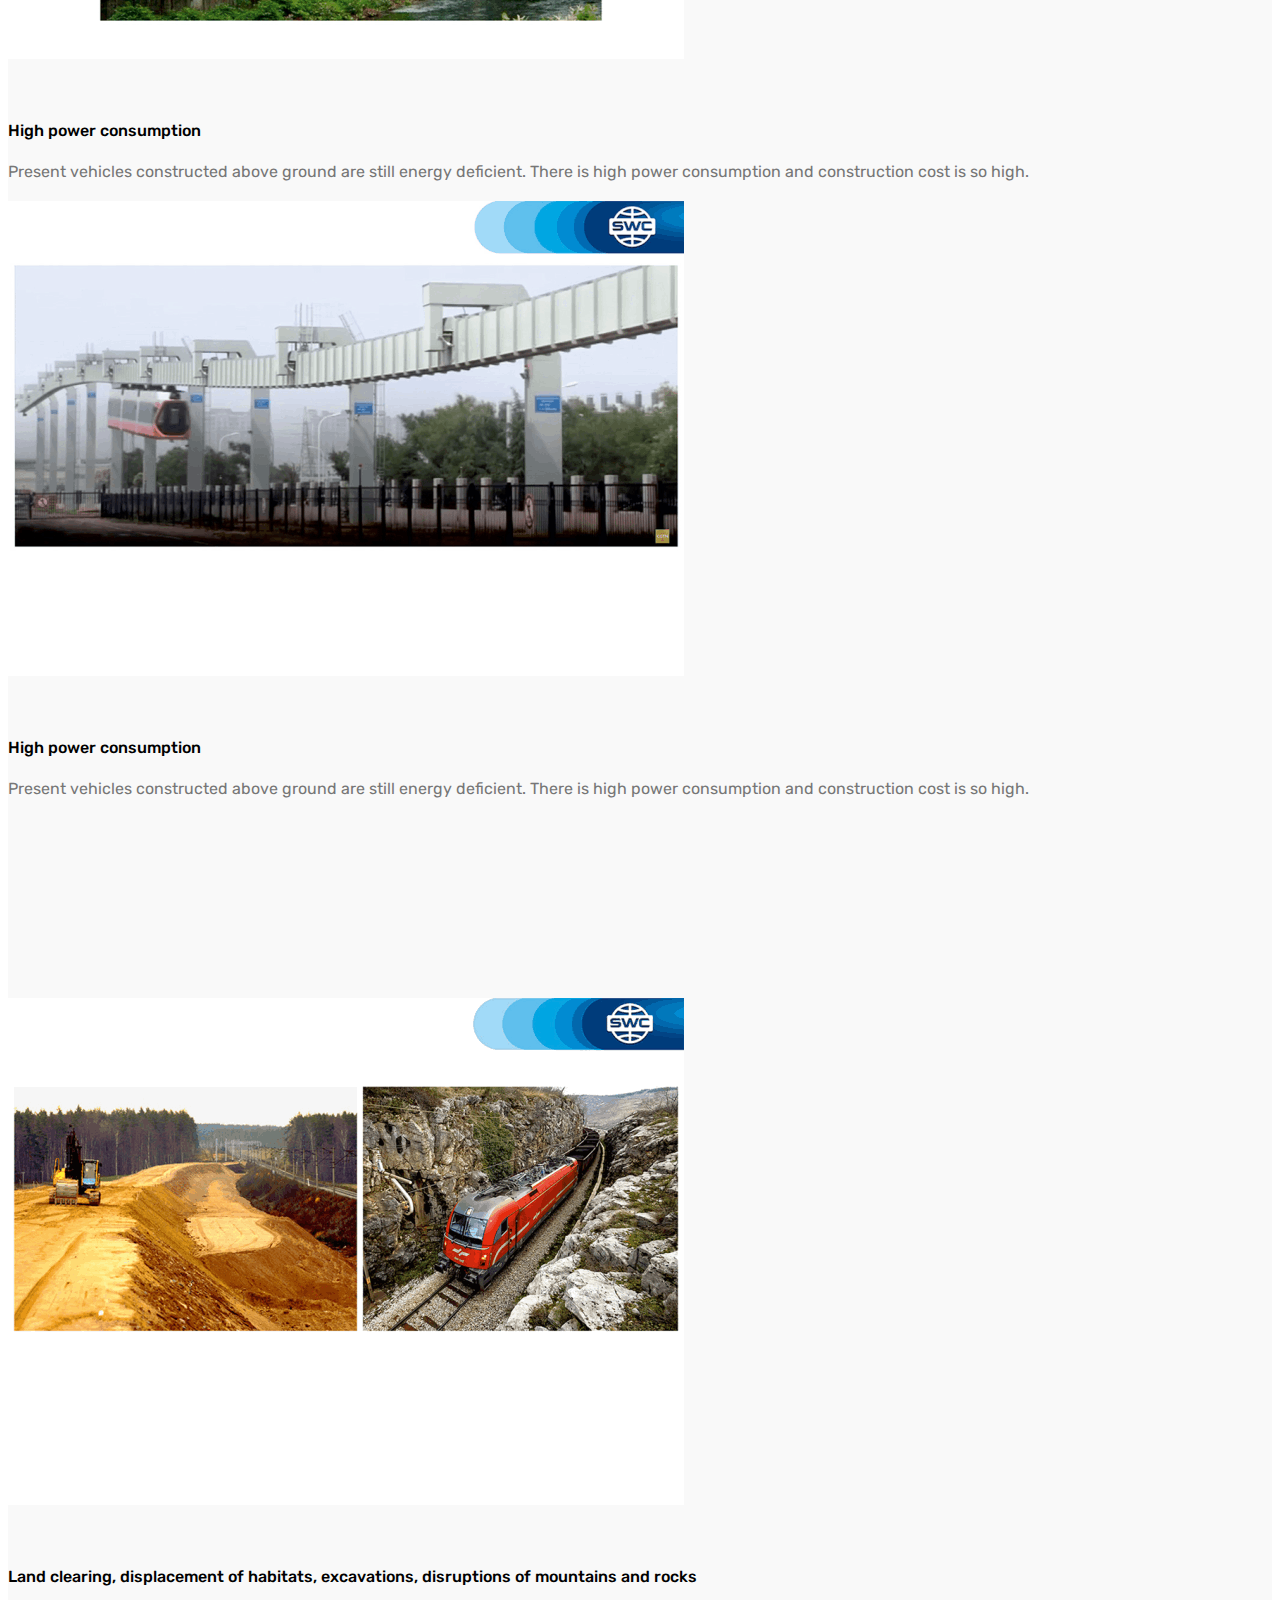
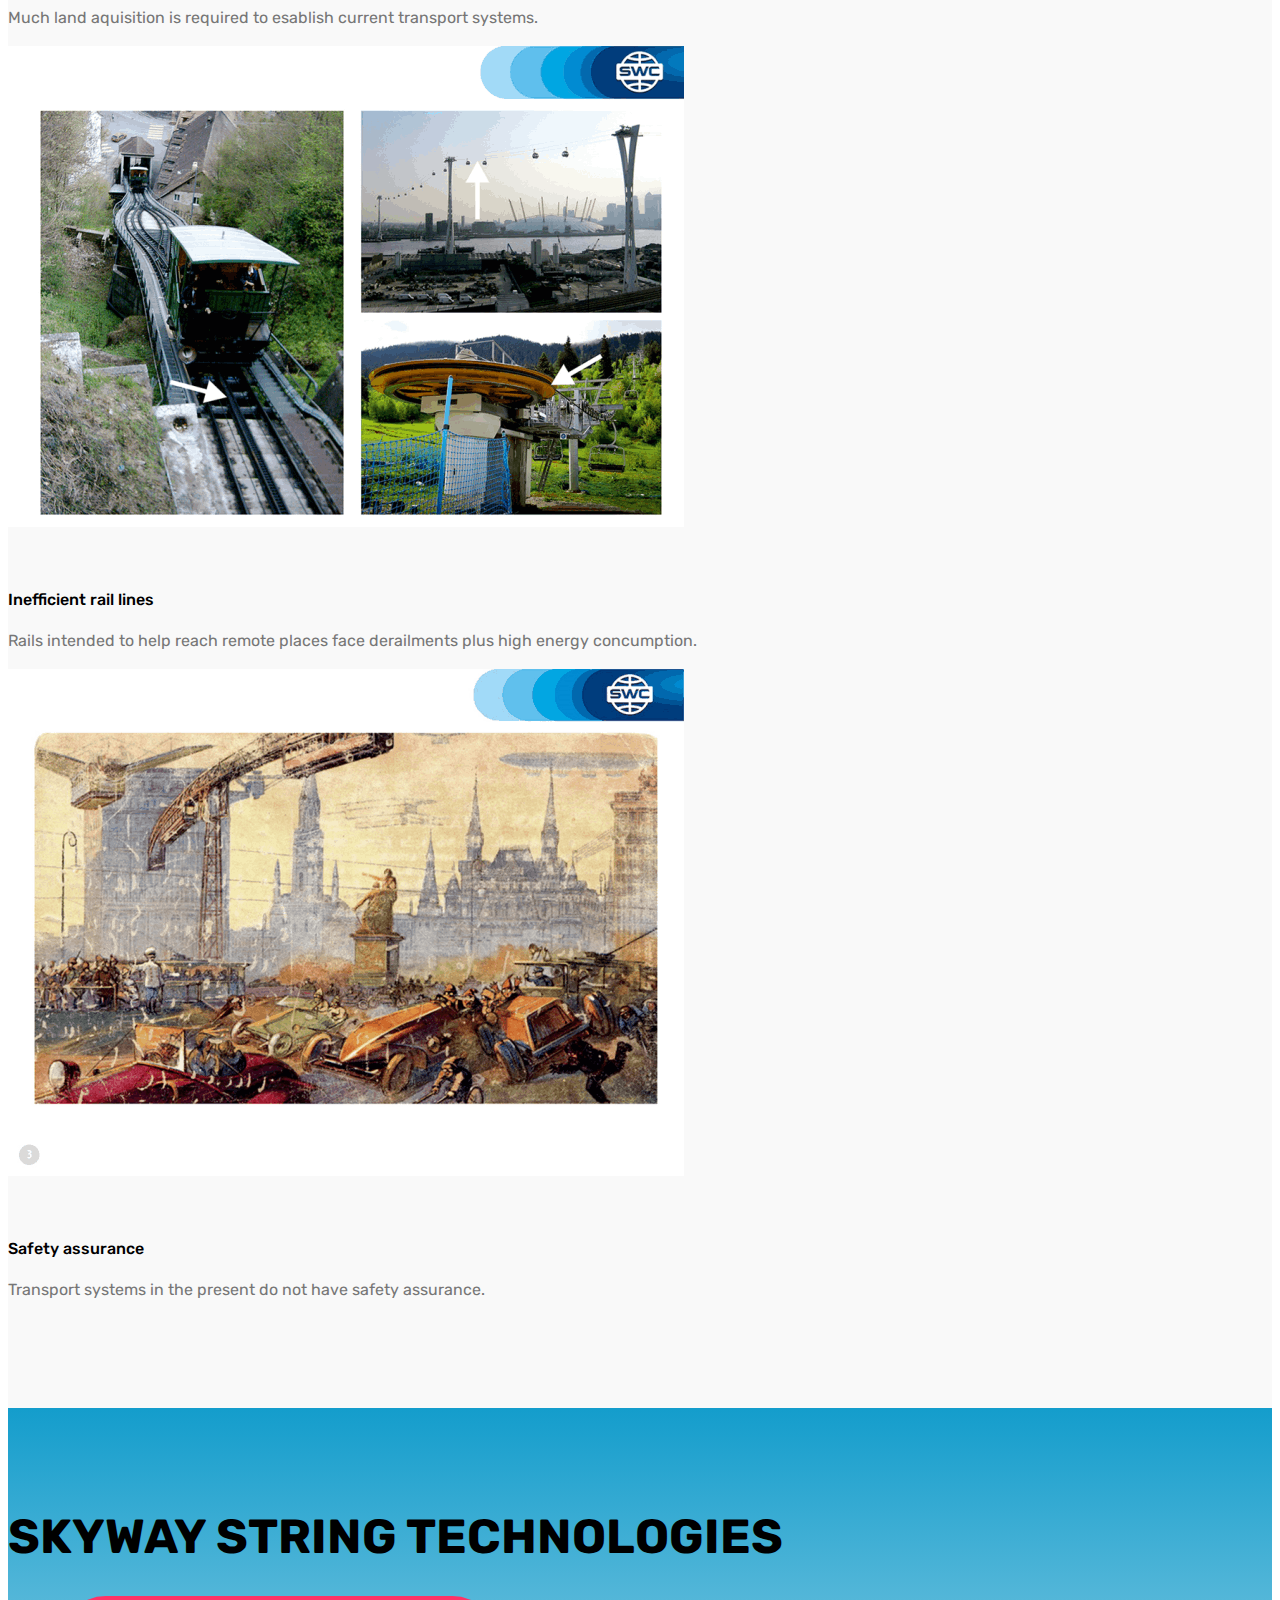
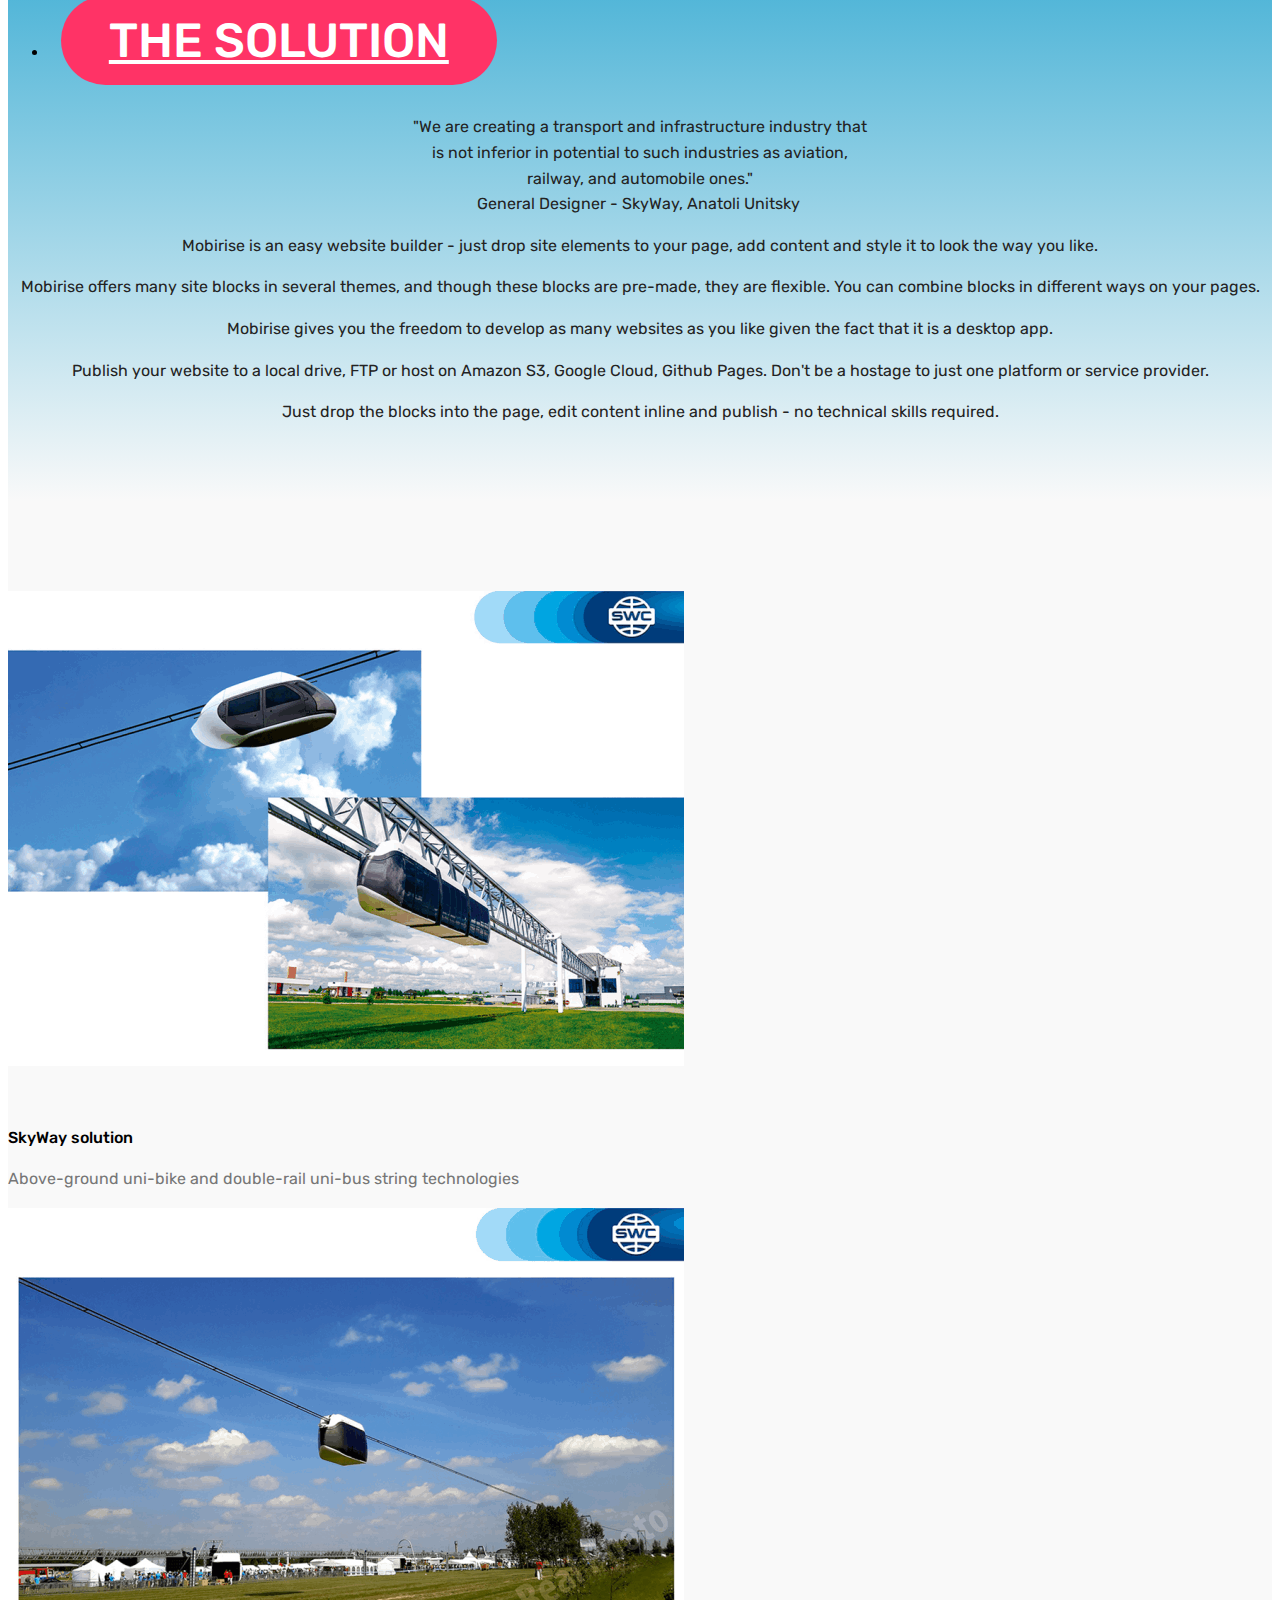
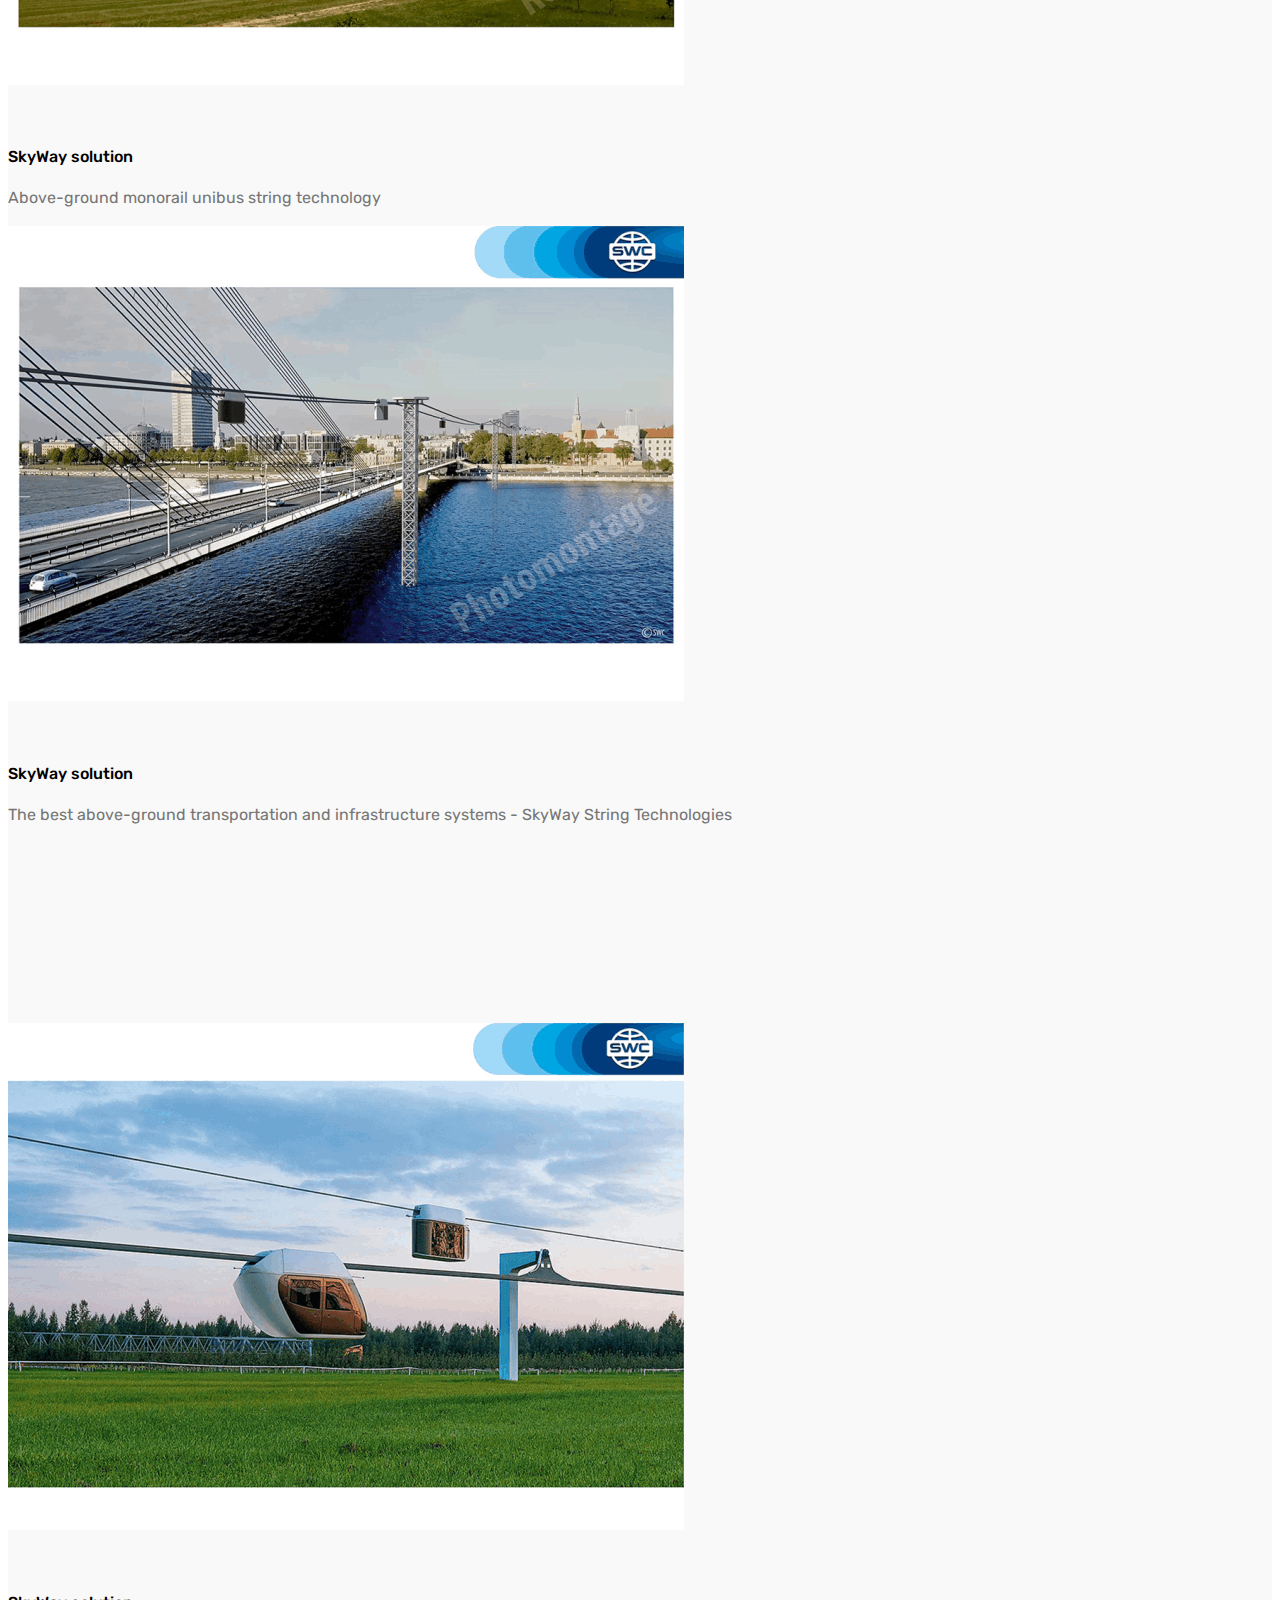
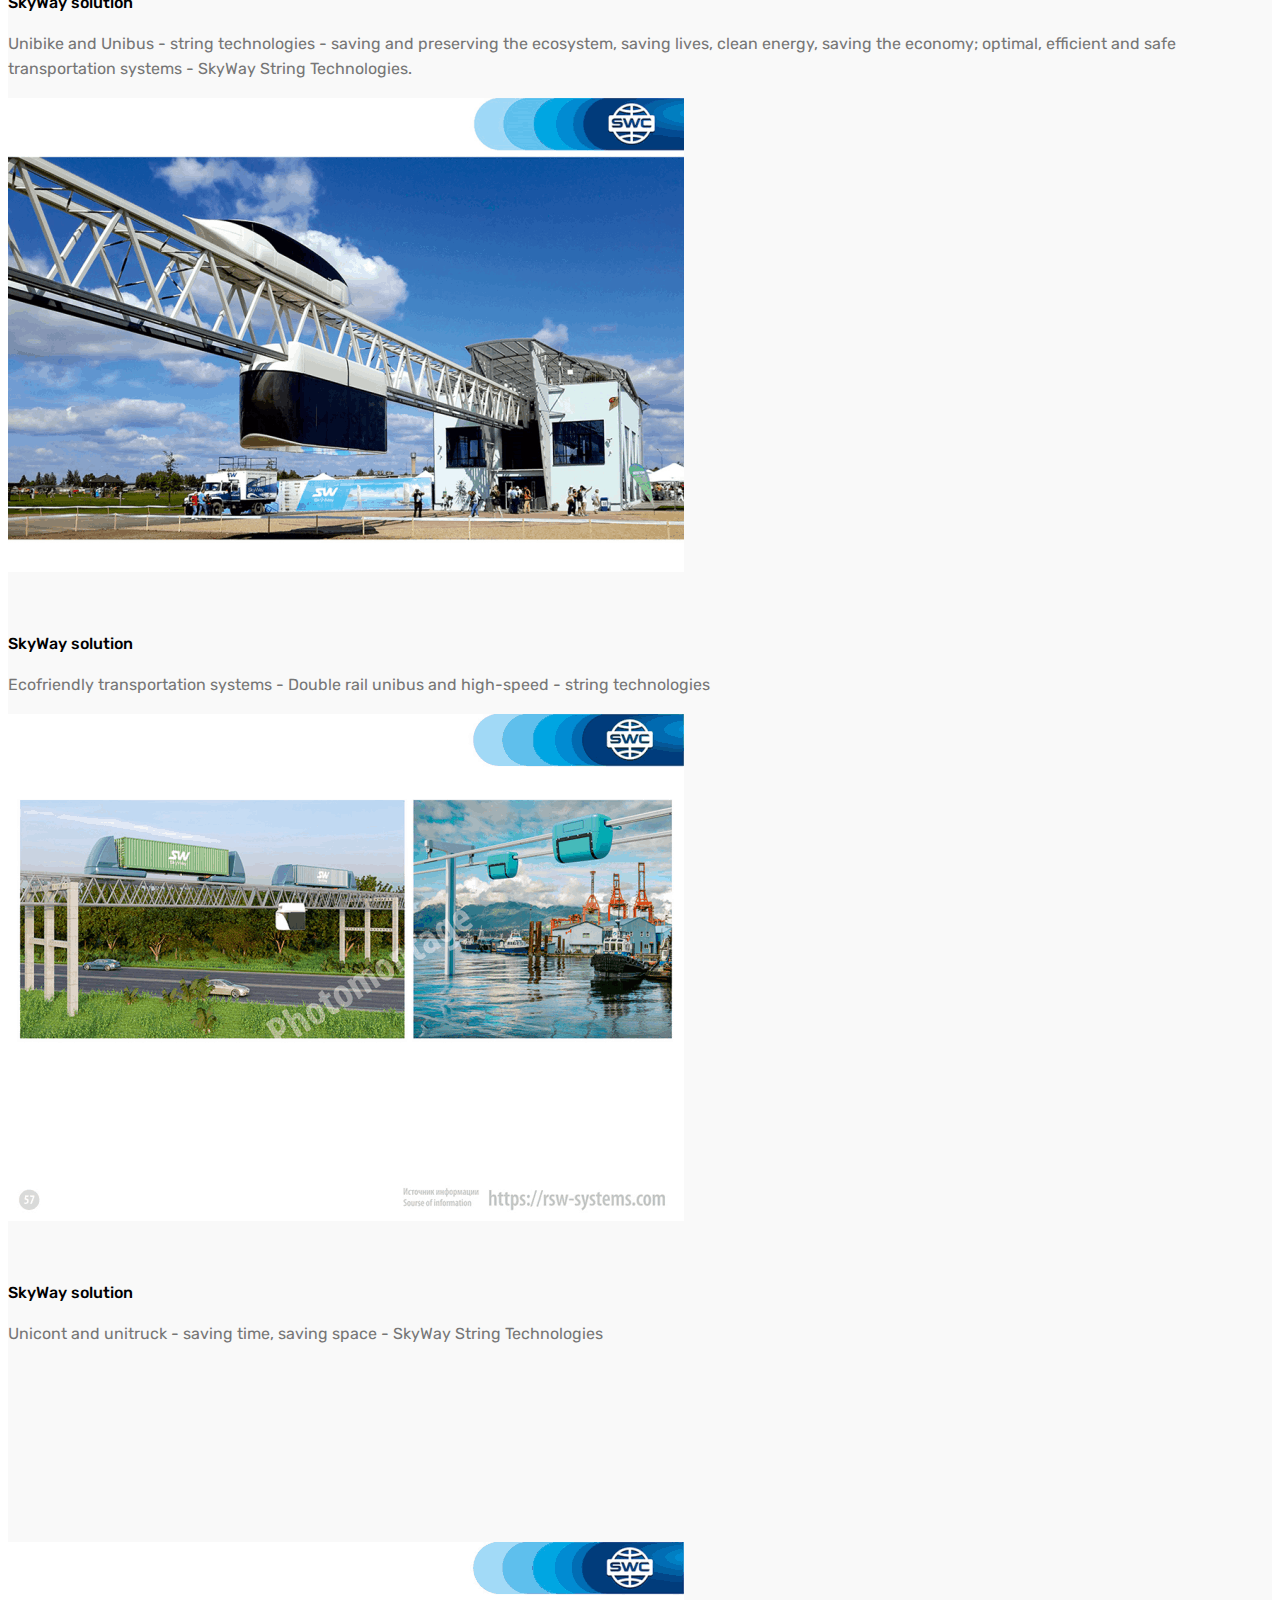
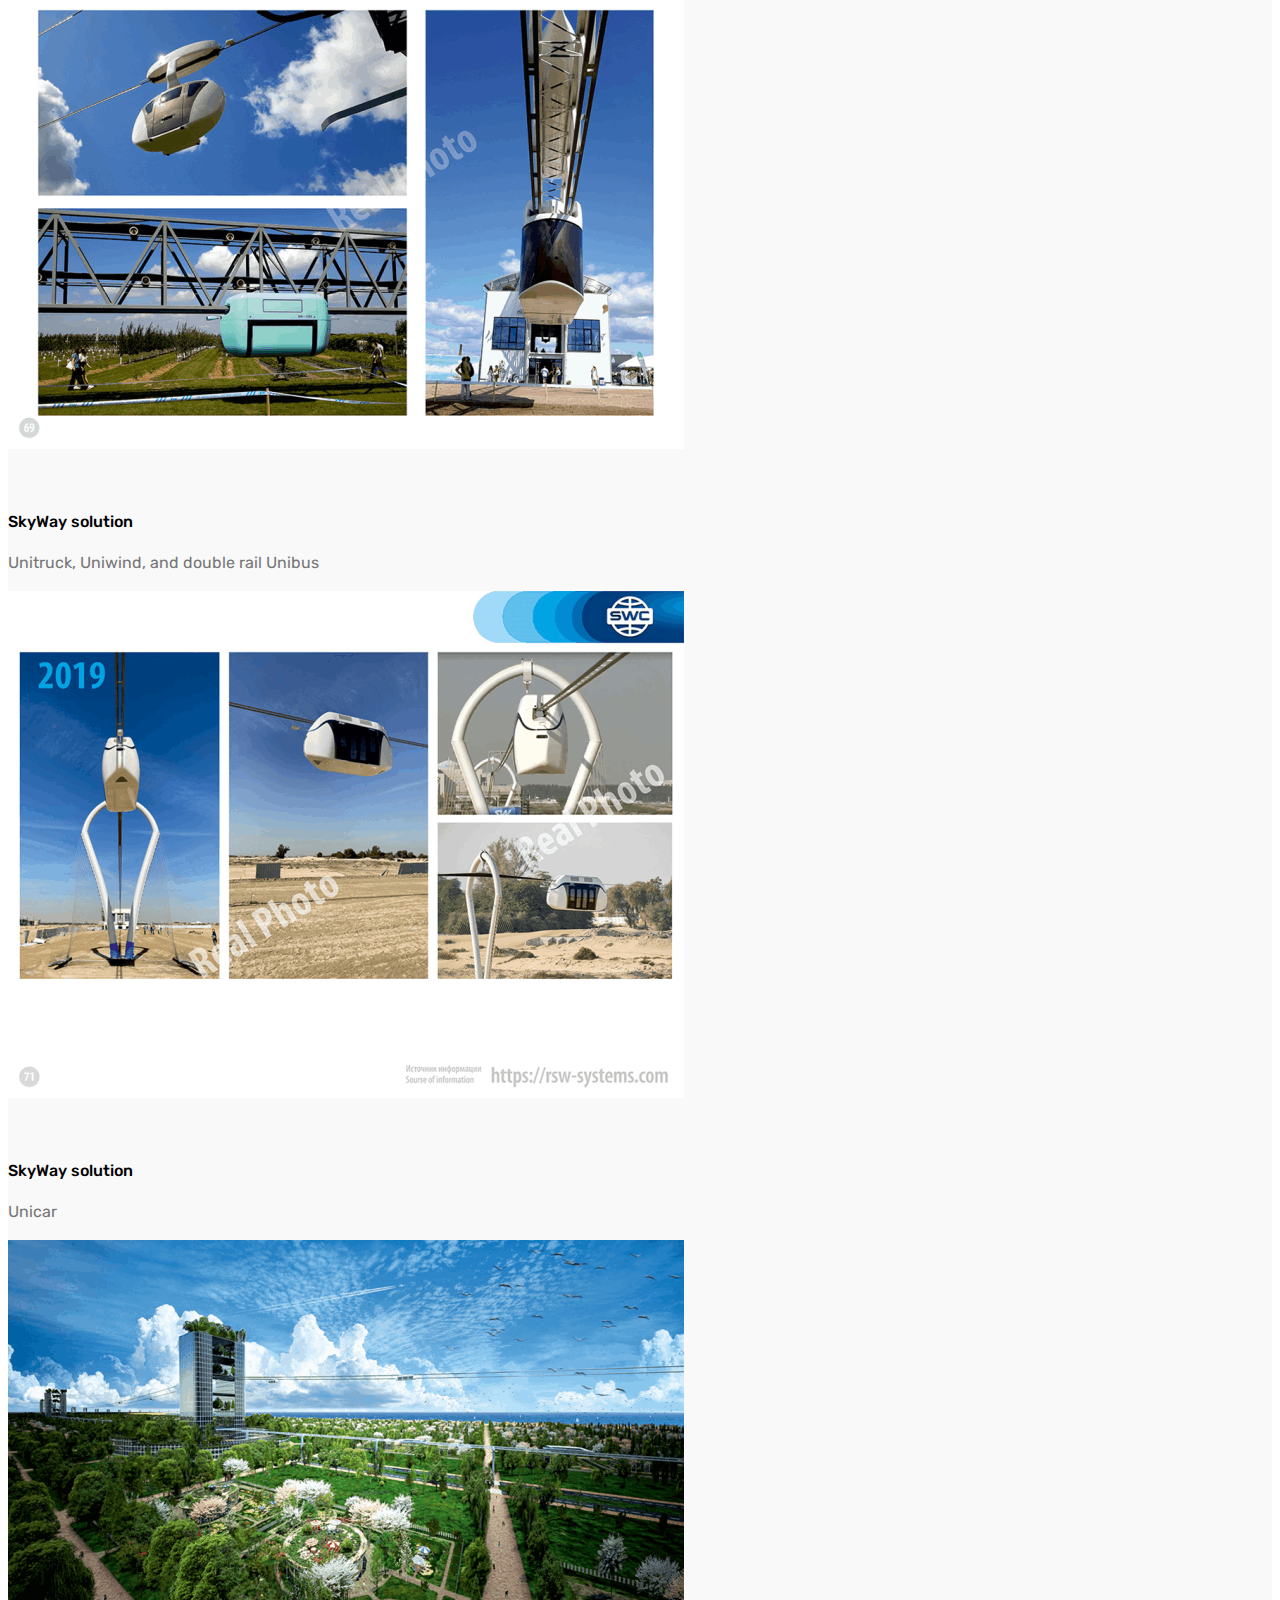
==== commit 28b3c4f0: "create github pages" ====
--- a/index.html
+++ b/index.html
@@ -48,7 +48,7 @@
     </div>
 </section>
 
-<section class="engine"><a href="https://mobirise.ws/c">best web site maker</a></section><section class="testimonials3 cid-s6Tk80nA74" id="testimonials3-1">
+<section class="engine"><a href="https://mobirise.ws/d">best website software</a></section><section class="testimonials3 cid-s6Tk80nA74" id="testimonials3-1">
 
     
 
@@ -60,24 +60,23 @@
                 <p class="mbr-text testimonial-text mbr-fonts-style display-7"><br><strong>Yunitskiy Eduardovich Anatoliy
 </strong><br>
 <br>The General Designer of innovative technologies and string transport
-Anatoly Yunitsky is a scientist and inventor, author of <strong>over 200 scientific
-papers,</strong> <strong>18 monographs</strong> and<strong> more than 100 inventions</strong> in the held of
+Anatoly Yunitsky is a scientist, engineer, inventor, and author with <strong>83 patents worldwide</strong>;&nbsp;<strong>more than&nbsp;200 scientific
+papers,</strong>&nbsp;<strong>20&nbsp;monographs</strong> and<strong>&nbsp;100 inventions</strong>; and <strong>40 international diplomas</strong>&nbsp;in the fields of
 construction, transport, machine building, electronics and chemical
 industries. <br>He is the creator of <strong>string and planet-wide transport systems</strong>, as
 well as a number of transport infrastructure projects based on string
 technologies.
 <br>
 <br>The innovative string technology started its development 43 years ago,
-when Anatoly Yunitsky decided to optimize the transport system by
+when Anatoly Yunitsky decided to optimize the transport systems of the world by
 making it accessible, highly efficient and safe. The project has evolved
 from the stage of a string transport project to the stage of practical studies
 within this period.
 <br>
 <br><strong>The novelty Of Yunitsky's inventions is secured With Russian and
 international patents for inventions.&nbsp;</strong><br></p>
-                <p class="mbr-author-name pt-4 mb-2 mbr-fonts-style display-7">Investor</p>
-                <p class="mbr-author-desc mbr-fonts-style display-7">
-                   SkyWay Ghana</p>
+                <p class="mbr-author-name pt-4 mb-2 mbr-fonts-style display-7"></p>
+                <p class="mbr-author-desc mbr-fonts-style display-7"></p>
             </div>
 
             <div class="mbr-figure pl-lg-5" style="width: 130%;">
@@ -338,7 +337,7 @@
         <div class="media-container-row">
             <div class="col-12 col-md-8">
                 <ul class="nav nav-tabs" role="tablist">
-                    <li class="nav-item"><a class="nav-link mbr-fonts-style active display-1" role="tab" data-toggle="tab" href="#tabs2-c_tab0">
+                    <li class="nav-item"><a class="nav-link mbr-fonts-style active display-2" role="tab" data-toggle="tab" href="#tabs2-c_tab0">
                             THE SOLUTION</a></li>
                     
                     
@@ -641,8 +640,8 @@
                     </div>
                     <div class="card-box">
                         <h4 class="card-title pb-3 mbr-fonts-style display-7">
-                            SkyWay engineering</h4>
-                        <p class="mbr-text mbr-fonts-style display-7">Speed<br>Capacity<br>Length<br>Aerodynamics</p>
+                            SkyWay solution</h4>
+                        <p class="mbr-text mbr-fonts-style display-7">Passenger<br>Speed<br>Capacity<br>Length<br>Aerodynamics</p>
                     </div>
                 </div>
             </div>
@@ -694,7 +693,7 @@
                     <div class="card-box">
                         <h4 class="card-title pb-3 mbr-fonts-style display-7">
                             SkyWay solution</h4>
-                        <p class="mbr-text mbr-fonts-style display-7">SkyWay ecofriendliness - in harmony with nature - back to life with nature</p>
+                        <p class="mbr-text mbr-fonts-style display-7">SkyWay ecofriendliness - in harmony with nature - life in nature with nature</p>
                     </div>
                 </div>
             </div>
@@ -759,7 +758,7 @@
                     <div class="card-box ">
                         <h4 class="card-title pb-3 mbr-fonts-style display-7">
                             SkyWay solution</h4>
-                        <p class="mbr-text mbr-fonts-style display-7">Yunitskiy Eduardovich Anatoliy has <strong>83 patents</strong> worldwide, and <strong>more than 200 inventions</strong>, <strong>20 monographs</strong>, <strong>200 scientific papers</strong> and <strong>40 international diplomas</strong>.</p>
+                        <p class="mbr-text mbr-fonts-style display-7">Yunitskiy Eduardovich Anatoliy has <strong>83 patents</strong> worldwide, and <strong>more than 200 inventions</strong>, <strong>20 monographs</strong>, <strong>200 scientific papers,</strong> and <strong>40 international diplomas</strong>.</p>
                     </div>
                 </div>
             </div>
@@ -849,7 +848,7 @@
                     <div class="card-box">
                         <h4 class="card-title pb-3 mbr-fonts-style display-7">
                             SkyWay solution</h4>
-                        <p class="mbr-text mbr-fonts-style display-7">Be a part of this great family and secure the future both for you and the world, including your descendants.</p>
+                        <p class="mbr-text mbr-fonts-style display-7">Be a part of this great family and secure the future, both for you and the world, including your descendants.</p>
                     </div>
                 </div>
             </div>
@@ -862,7 +861,7 @@
                     <div class="card-box ">
                         <h4 class="card-title pb-3 mbr-fonts-style display-7">
                             SkyWay solution</h4>
-                        <p class="mbr-text mbr-fonts-style display-7">You are greatly appreciated.</p>
+                        <p class="mbr-text mbr-fonts-style display-7">You are greatly valued and appreciated.</p>
                     </div>
                 </div>
             </div>
@@ -875,7 +874,7 @@
                     <div class="card-box">
                         <h4 class="card-title pb-3 mbr-fonts-style display-7">
                             SkyWay solution</h4>
-                        <p class="mbr-text mbr-fonts-style display-7">We give you a world that is in harmony with nature. This is our sacred duty.</p>
+                        <p class="mbr-text mbr-fonts-style display-7">We give you a world that is in harmony with nature. <strong>This is our sacred duty.</strong></p>
                     </div>
                 </div>
             </div>
--- a/assets/mobirise/css/mbr-additional.css
+++ b/assets/mobirise/css/mbr-additional.css
@@ -1401,6 +1401,9 @@
 .cid-s6UasNVucO .social-list a:focus {
   text-decoration: none;
 }
+.cid-s6UasNVucO H2 {
+  text-align: center;
+}
 .cid-s6TJmhs70P {
   padding-top: 90px;
   padding-bottom: 90px;
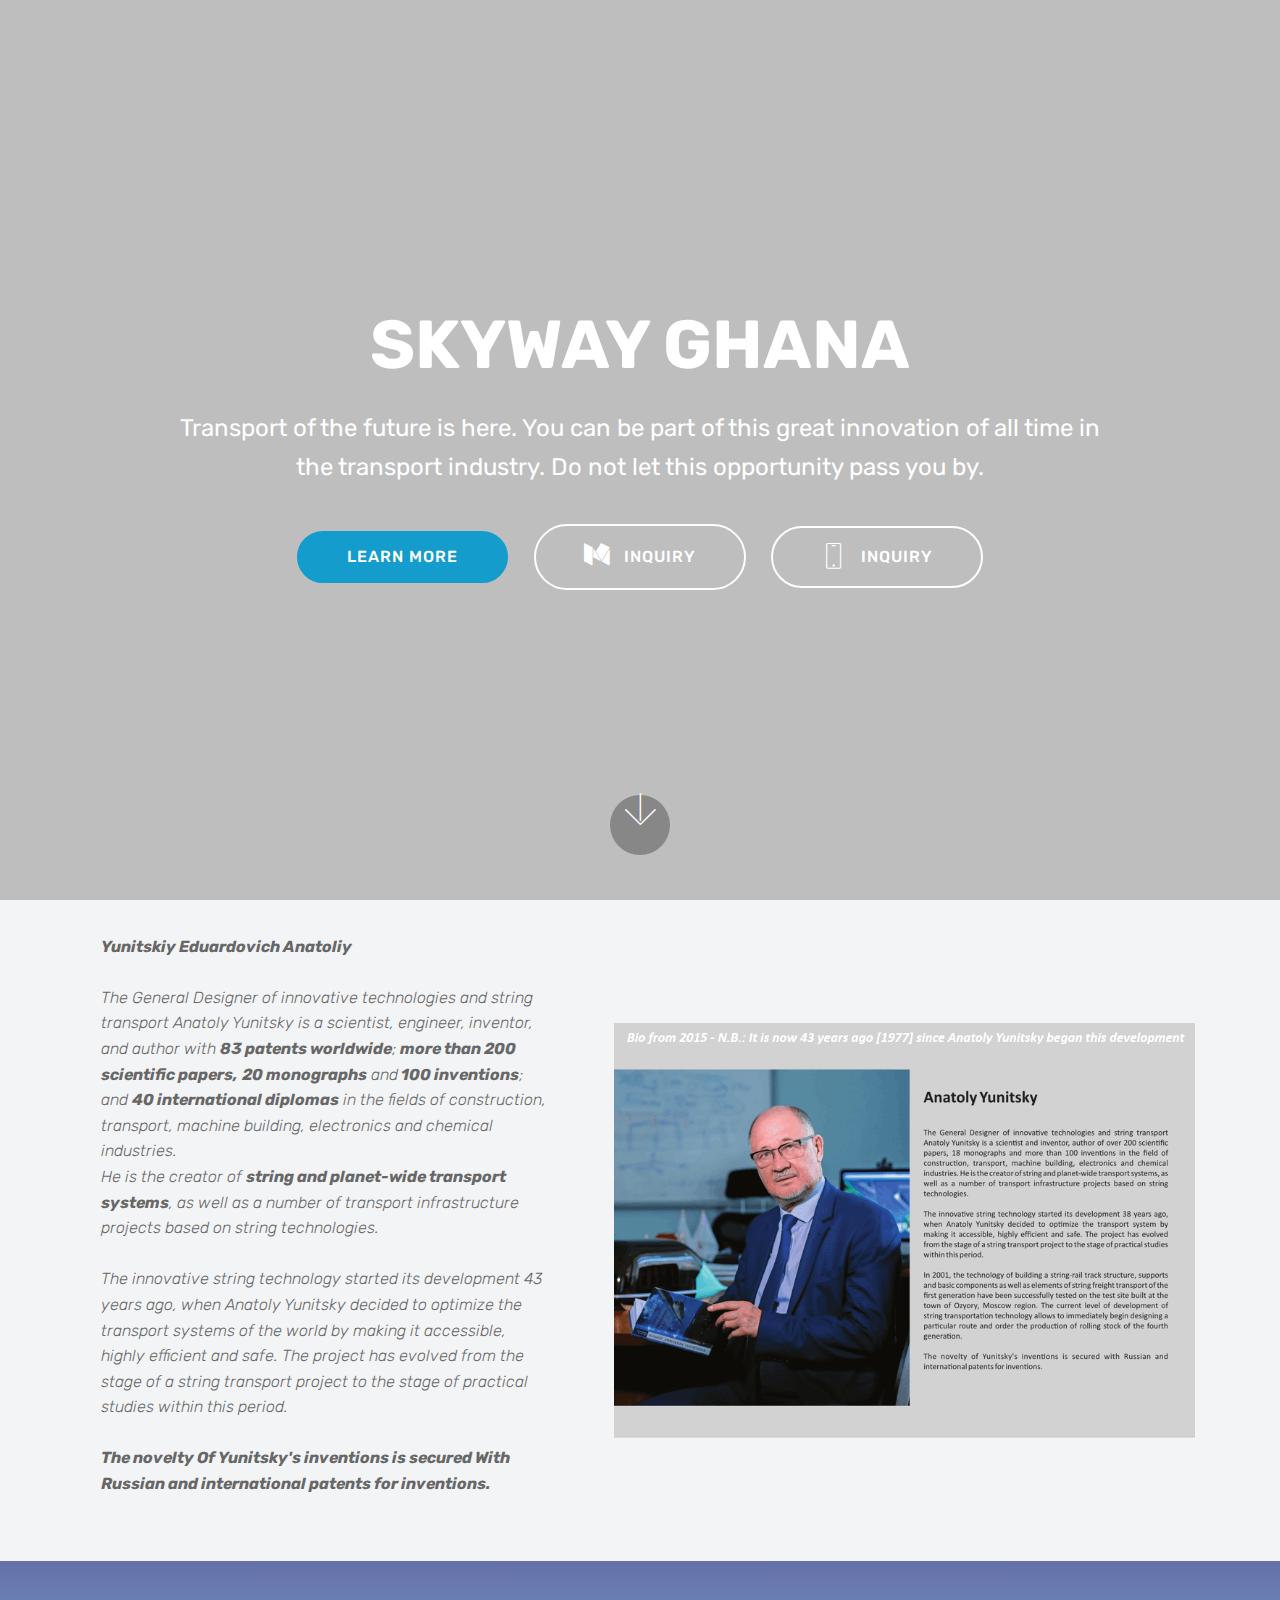
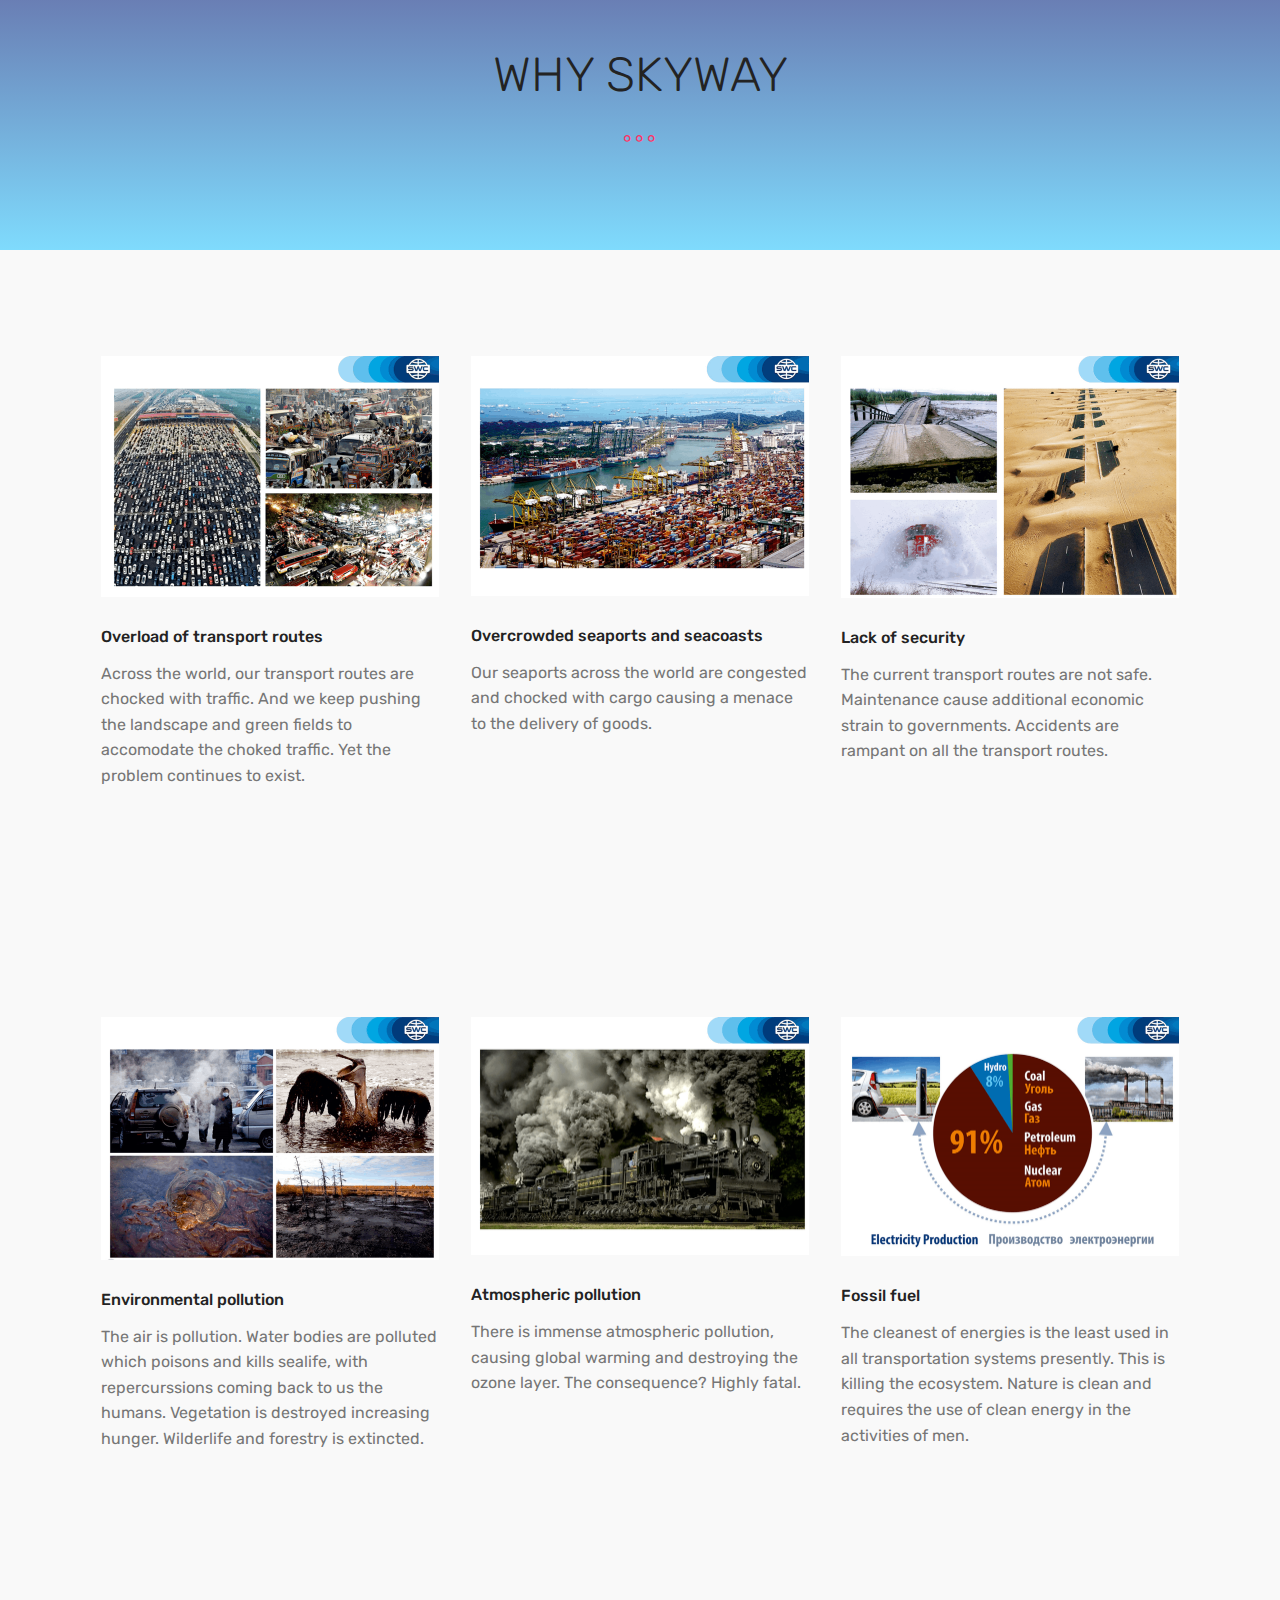
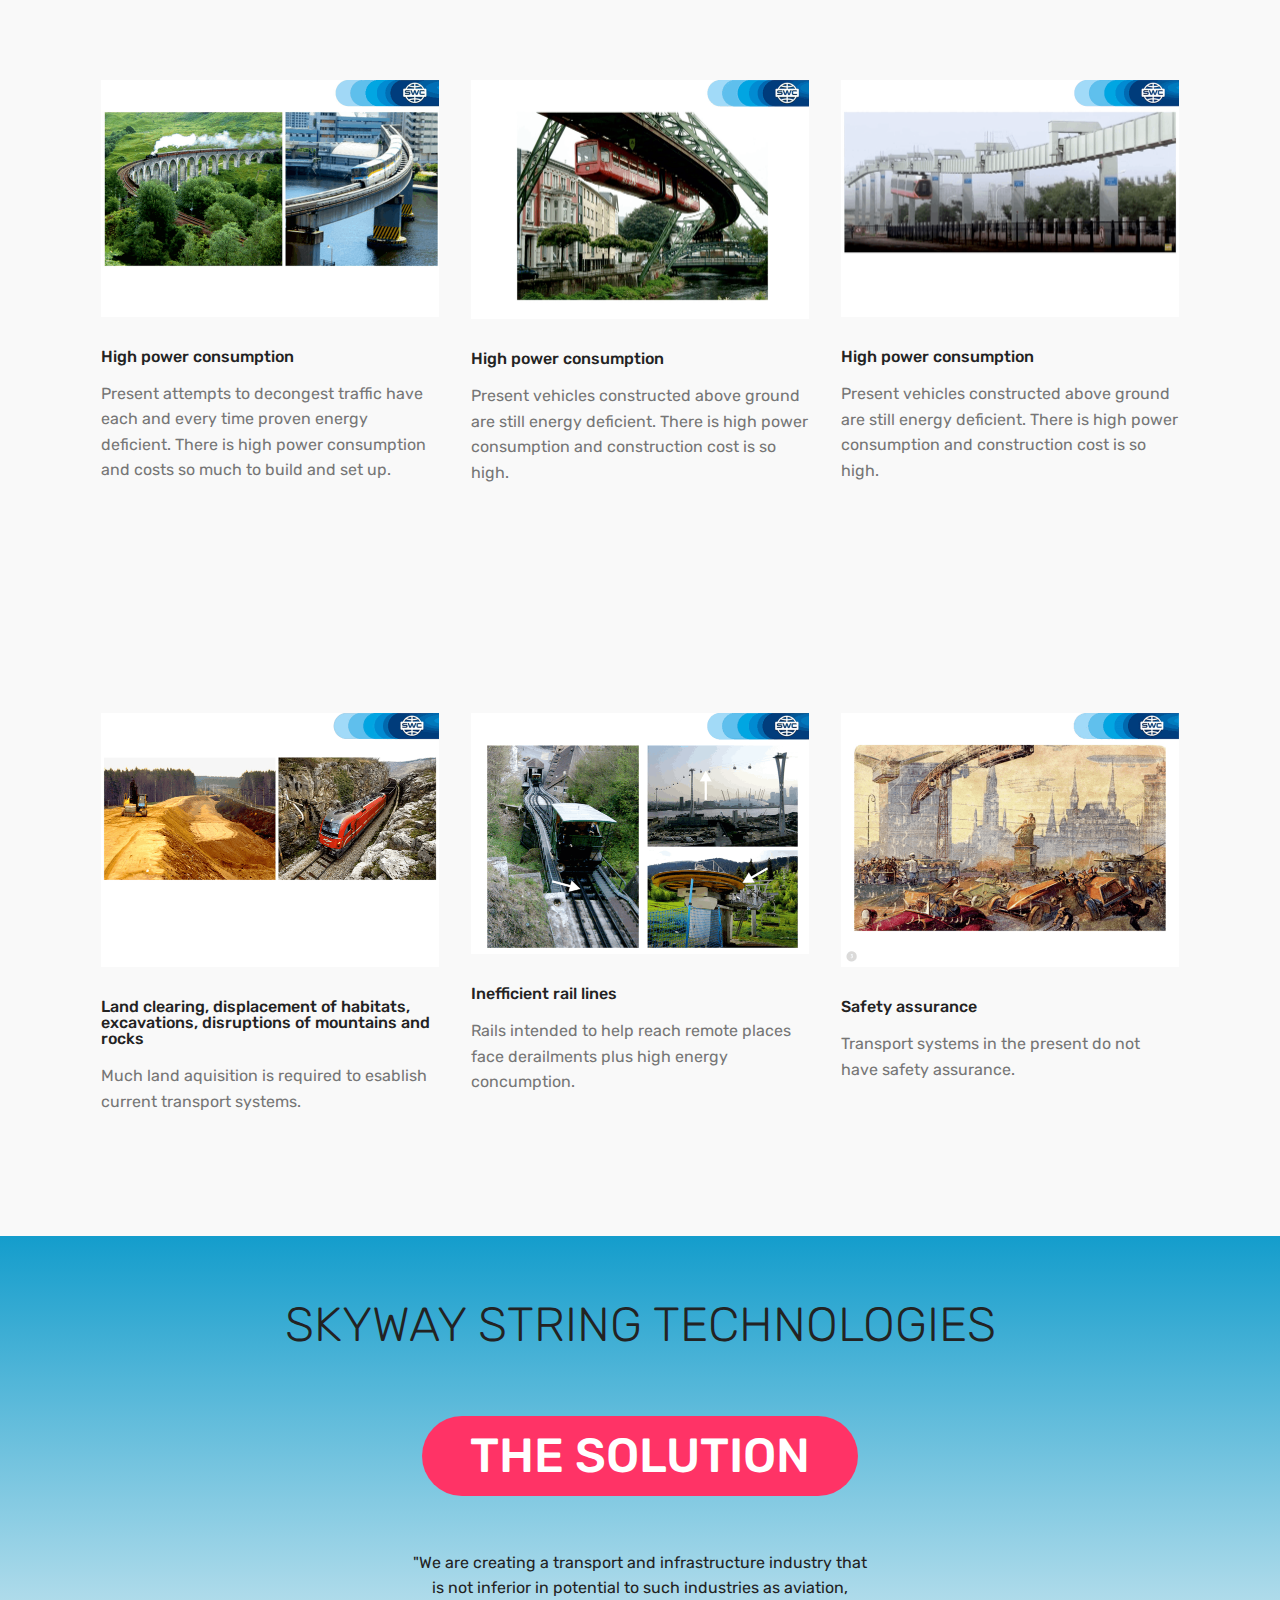
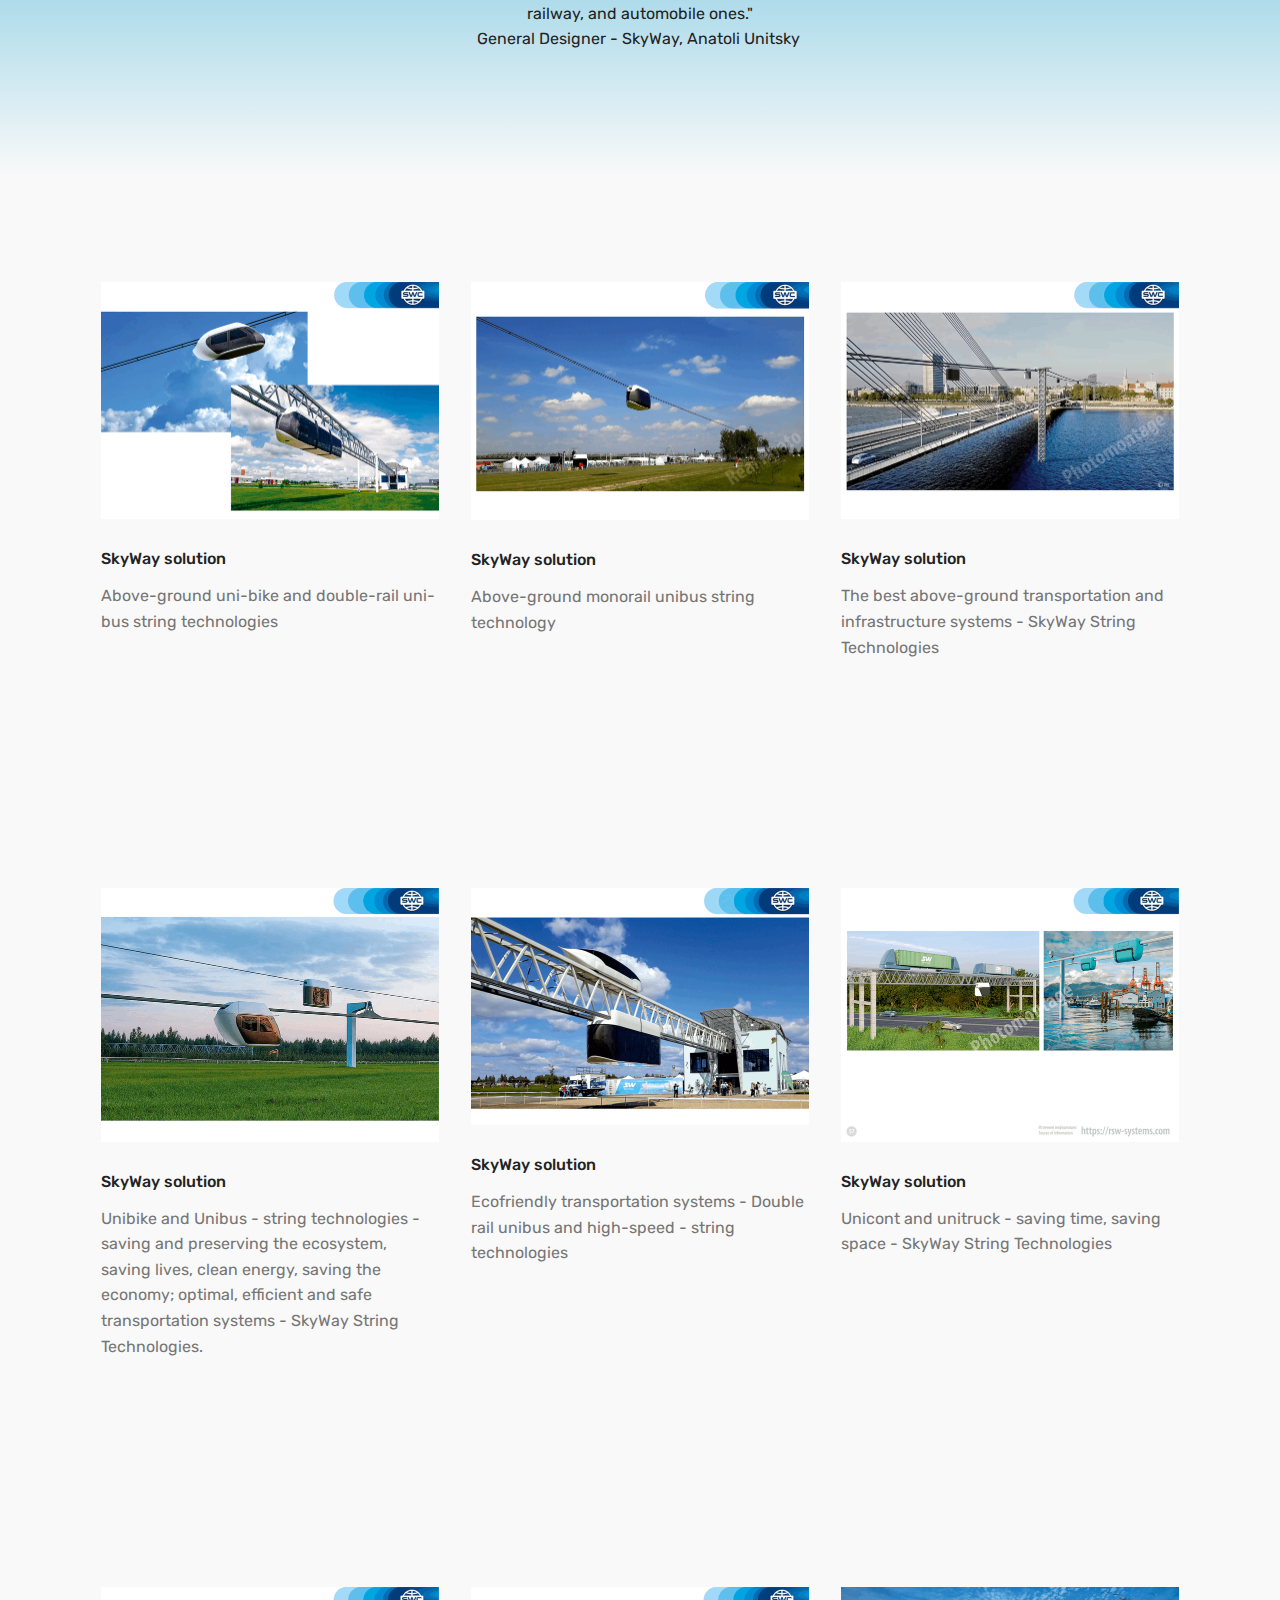
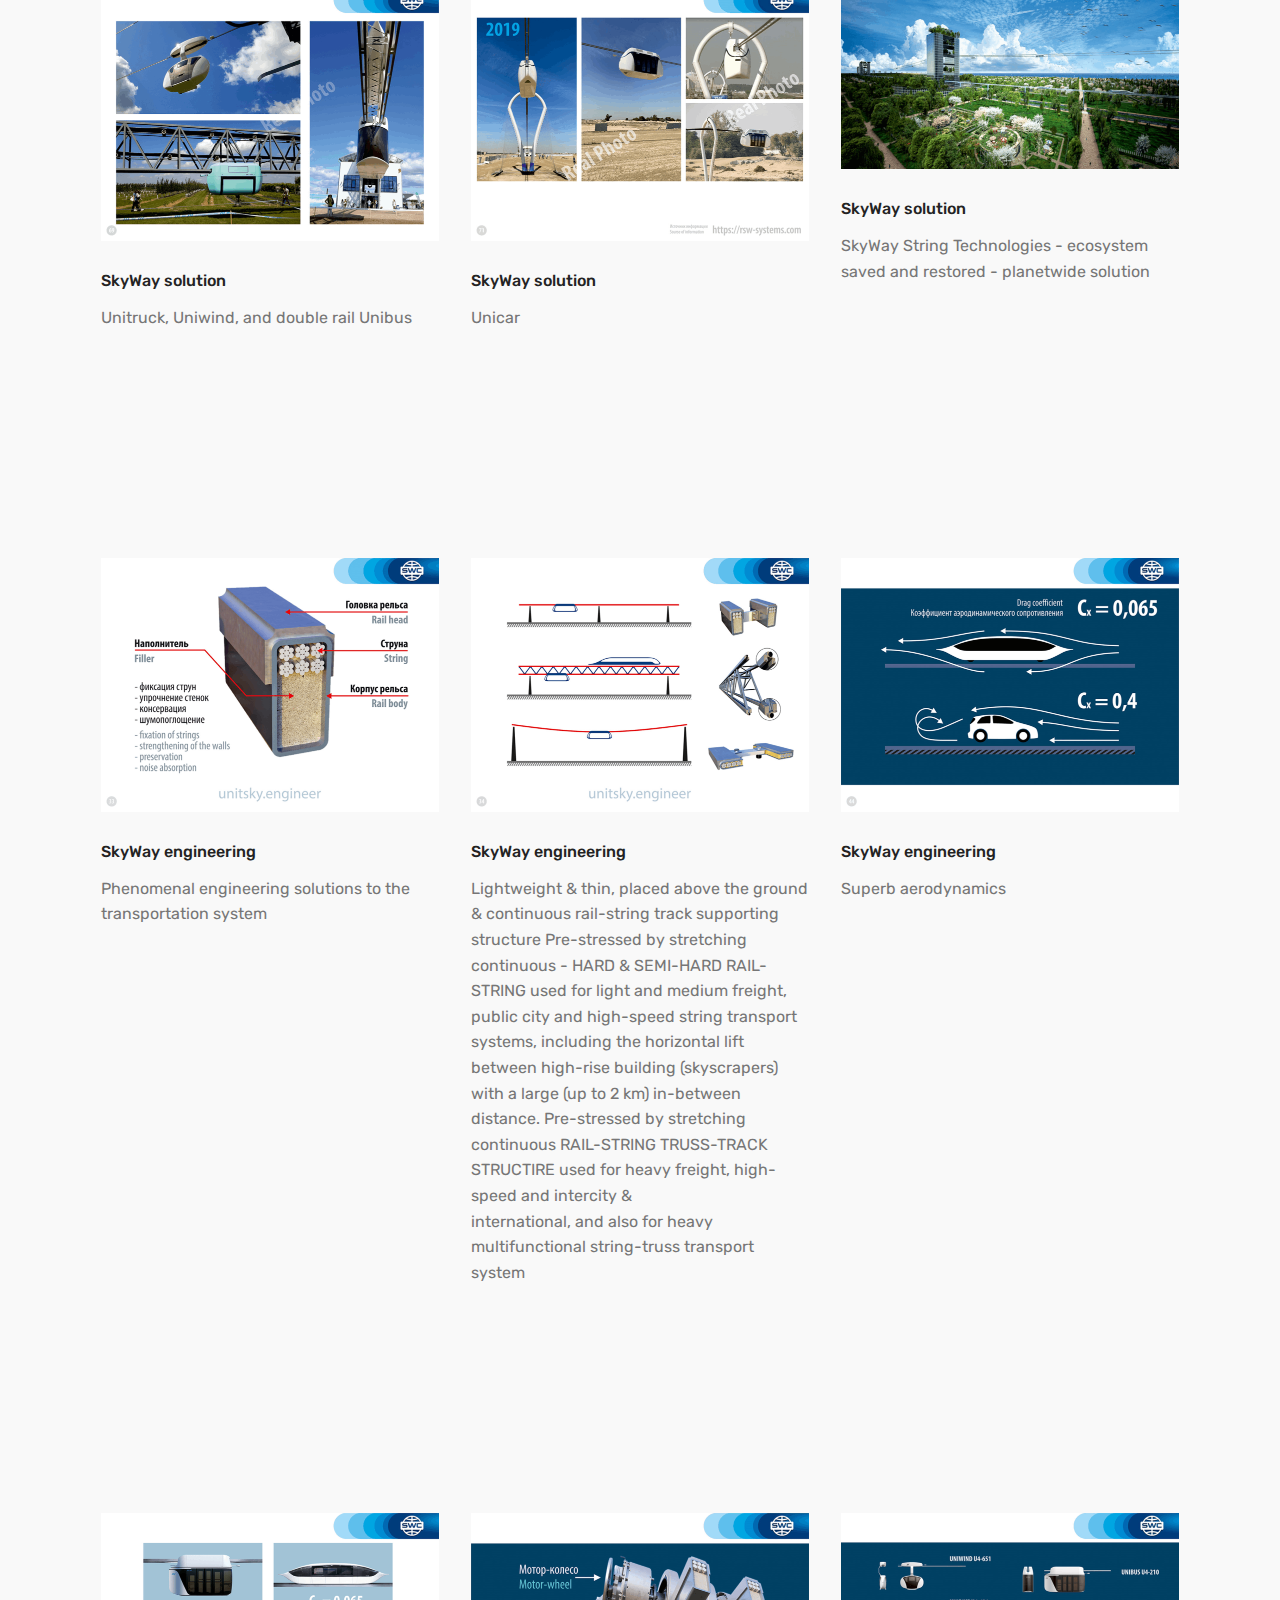
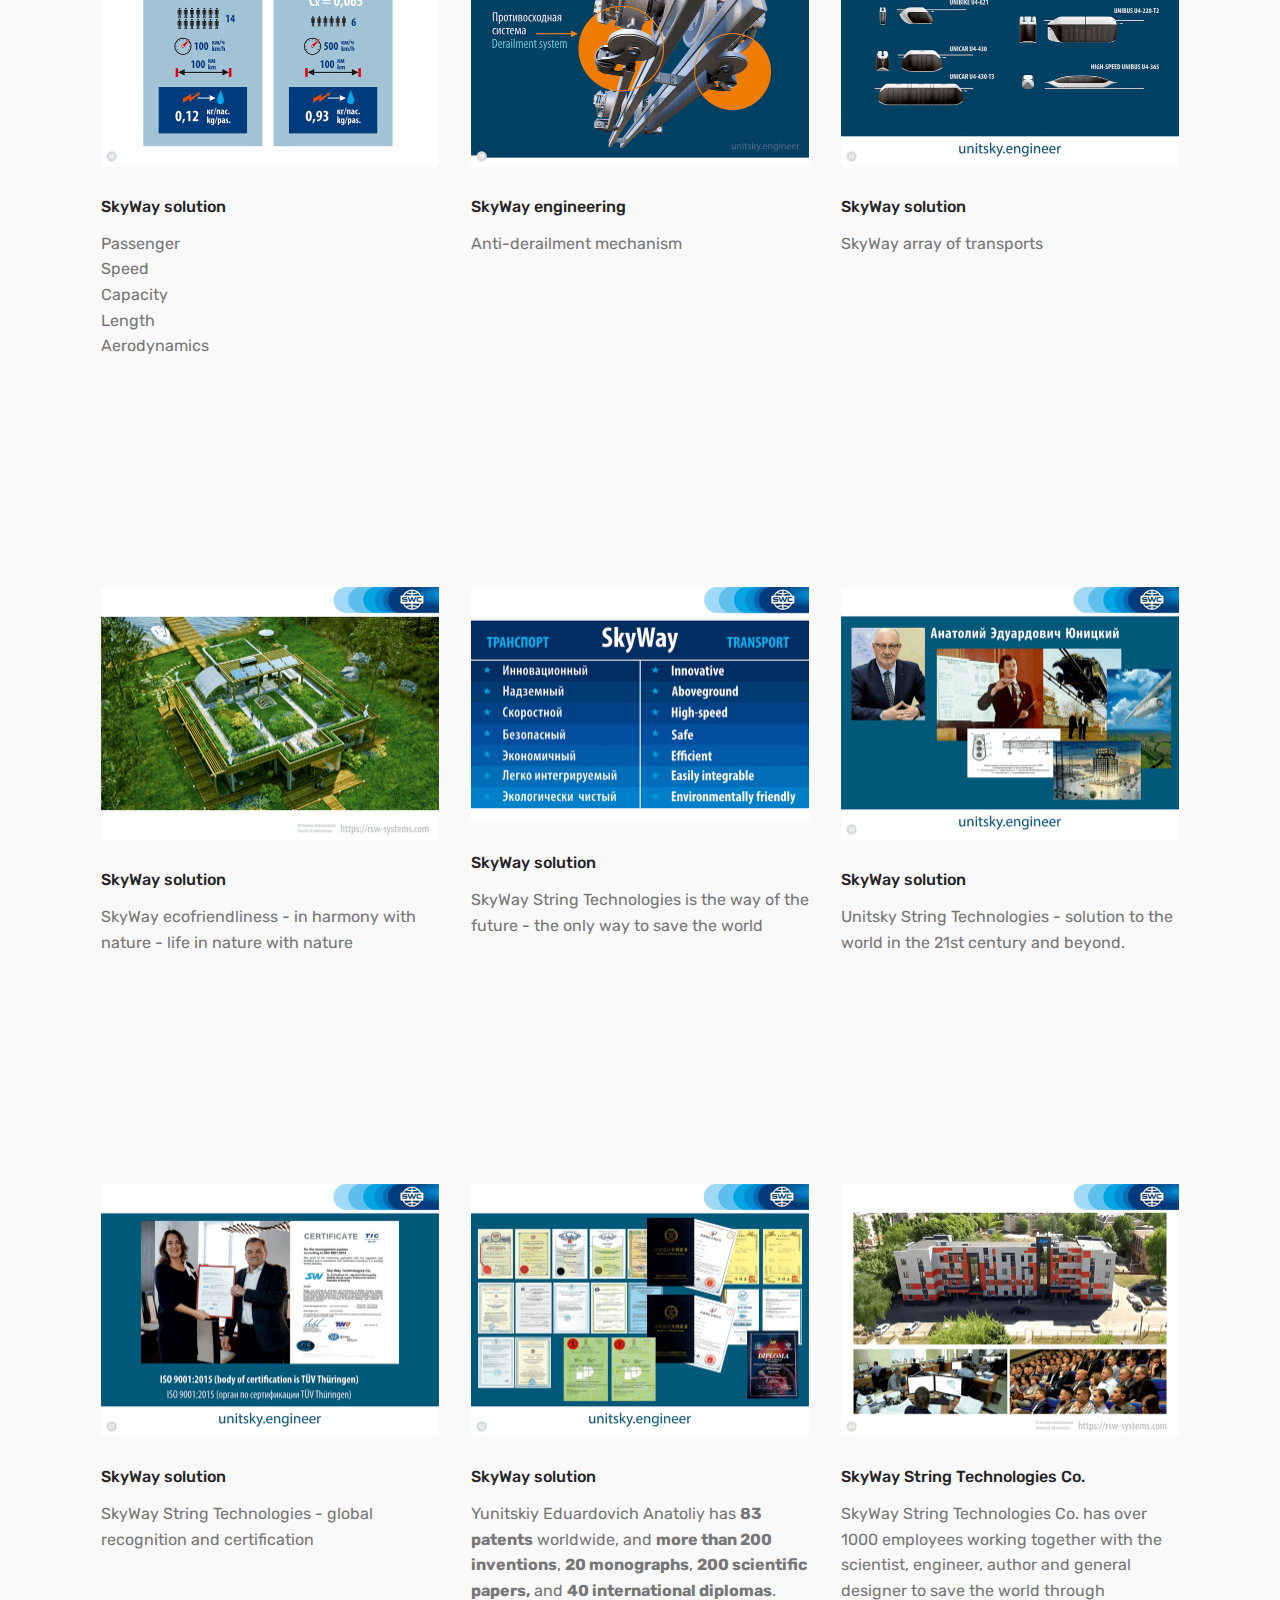
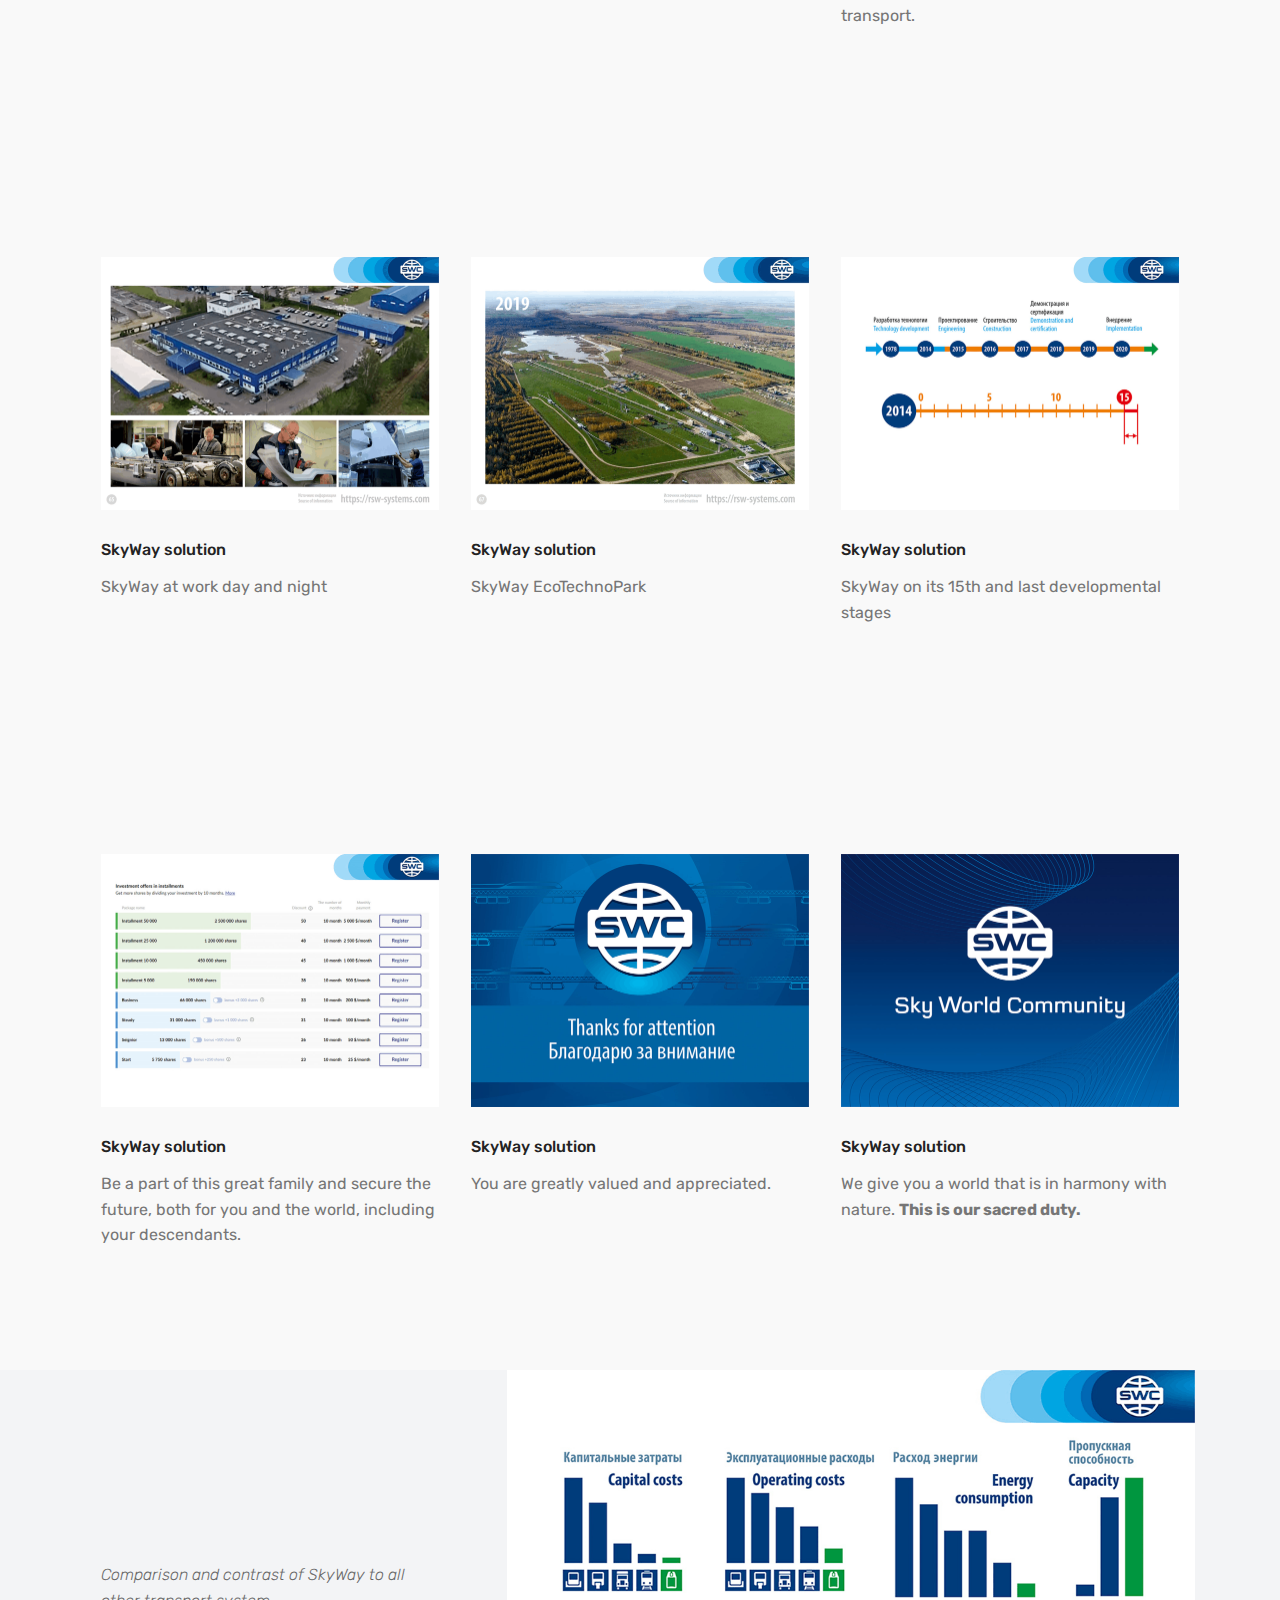
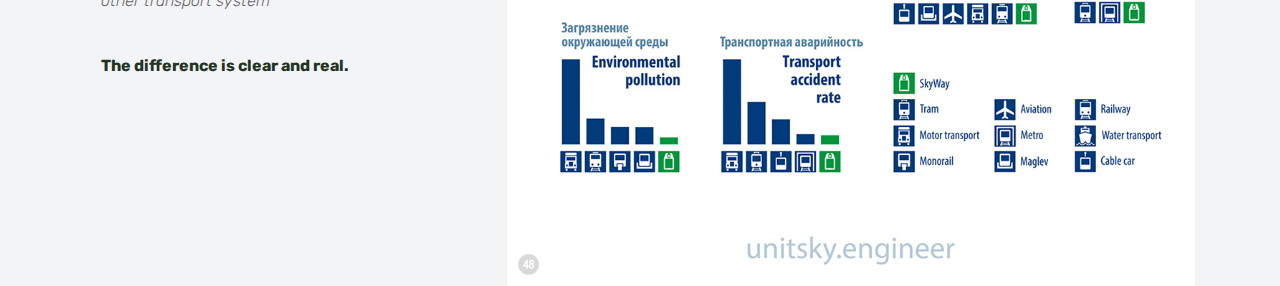
==== commit 1c323bff: "create github pages" ====
--- a/index.html
+++ b/index.html
@@ -48,7 +48,7 @@
     </div>
 </section>
 
-<section class="engine"><a href="https://mobirise.ws/d">best website software</a></section><section class="testimonials3 cid-s6Tk80nA74" id="testimonials3-1">
+<section class="engine"><a href="https://mobirise.ws/b">best site creator</a></section><section class="testimonials3 cid-s6Tk80nA74" id="testimonials3-1">
 
     
 
--- a/assets/web/assets/mobirise-icons/mobirise-icons.css
+++ b/assets/web/assets/mobirise-icons/mobirise-icons.css
@@ -0,0 +1,476 @@
+@font-face {
+  font-family: 'MobiriseIcons';
+  src:  url('mobirise-icons.eot?spat4u');
+  src:  url('mobirise-icons.eot?spat4u#iefix') format('embedded-opentype'),
+    url('mobirise-icons.ttf?spat4u') format('truetype'),
+    url('mobirise-icons.woff?spat4u') format('woff'),
+    url('mobirise-icons.svg?spat4u#MobiriseIcons') format('svg');
+  font-weight: normal;
+  font-style: normal;
+}
+
+[class^="mbri-"], [class*=" mbri-"] {
+  /* use !important to prevent issues with browser extensions that change fonts */
+  font-family: MobiriseIcons !important;
+  speak: none;
+  font-style: normal;
+  font-weight: normal;
+  font-variant: normal;
+  text-transform: none;
+  line-height: 1;
+
+  /* Better Font Rendering =========== */
+  -webkit-font-smoothing: antialiased;
+  -moz-osx-font-smoothing: grayscale;
+}
+
+.mbri-add-submenu:before {
+  content: "\e900";
+}
+.mbri-alert:before {
+  content: "\e901";
+}
+.mbri-align-center:before {
+  content: "\e902";
+}
+.mbri-align-justify:before {
+  content: "\e903";
+}
+.mbri-align-left:before {
+  content: "\e904";
+}
+.mbri-align-right:before {
+  content: "\e905";
+}
+.mbri-android:before {
+  content: "\e906";
+}
+.mbri-apple:before {
+  content: "\e907";
+}
+.mbri-arrow-down:before {
+  content: "\e908";
+}
+.mbri-arrow-next:before {
+  content: "\e909";
+}
+.mbri-arrow-prev:before {
+  content: "\e90a";
+}
+.mbri-arrow-up:before {
+  content: "\e90b";
+}
+.mbri-bold:before {
+  content: "\e90c";
+}
+.mbri-bookmark:before {
+  content: "\e90d";
+}
+.mbri-bootstrap:before {
+  content: "\e90e";
+}
+.mbri-briefcase:before {
+  content: "\e90f";
+}
+.mbri-browse:before {
+  content: "\e910";
+}
+.mbri-bulleted-list:before {
+  content: "\e911";
+}
+.mbri-calendar:before {
+  content: "\e912";
+}
+.mbri-camera:before {
+  content: "\e913";
+}
+.mbri-cart-add:before {
+  content: "\e914";
+}
+.mbri-cart-full:before {
+  content: "\e915";
+}
+.mbri-cash:before {
+  content: "\e916";
+}
+.mbri-change-style:before {
+  content: "\e917";
+}
+.mbri-chat:before {
+  content: "\e918";
+}
+.mbri-clock:before {
+  content: "\e919";
+}
+.mbri-close:before {
+  content: "\e91a";
+}
+.mbri-cloud:before {
+  content: "\e91b";
+}
+.mbri-code:before {
+  content: "\e91c";
+}
+.mbri-contact-form:before {
+  content: "\e91d";
+}
+.mbri-credit-card:before {
+  content: "\e91e";
+}
+.mbri-cursor-click:before {
+  content: "\e91f";
+}
+.mbri-cust-feedback:before {
+  content: "\e920";
+}
+.mbri-database:before {
+  content: "\e921";
+}
+.mbri-delivery:before {
+  content: "\e922";
+}
+.mbri-desktop:before {
+  content: "\e923";
+}
+.mbri-devices:before {
+  content: "\e924";
+}
+.mbri-down:before {
+  content: "\e925";
+}
+.mbri-download:before {
+  content: "\e989";
+}
+.mbri-drag-n-drop:before {
+  content: "\e927";
+}
+.mbri-drag-n-drop2:before {
+  content: "\e928";
+}
+.mbri-edit:before {
+  content: "\e929";
+}
+.mbri-edit2:before {
+  content: "\e92a";
+}
+.mbri-error:before {
+  content: "\e92b";
+}
+.mbri-extension:before {
+  content: "\e92c";
+}
+.mbri-features:before {
+  content: "\e92d";
+}
+.mbri-file:before {
+  content: "\e92e";
+}
+.mbri-flag:before {
+  content: "\e92f";
+}
+.mbri-folder:before {
+  content: "\e930";
+}
+.mbri-gift:before {
+  content: "\e931";
+}
+.mbri-github:before {
+  content: "\e932";
+}
+.mbri-globe:before {
+  content: "\e933";
+}
+.mbri-globe-2:before {
+  content: "\e934";
+}
+.mbri-growing-chart:before {
+  content: "\e935";
+}
+.mbri-hearth:before {
+  content: "\e936";
+}
+.mbri-help:before {
+  content: "\e937";
+}
+.mbri-home:before {
+  content: "\e938";
+}
+.mbri-hot-cup:before {
+  content: "\e939";
+}
+.mbri-idea:before {
+  content: "\e93a";
+}
+.mbri-image-gallery:before {
+  content: "\e93b";
+}
+.mbri-image-slider:before {
+  content: "\e93c";
+}
+.mbri-info:before {
+  content: "\e93d";
+}
+.mbri-italic:before {
+  content: "\e93e";
+}
+.mbri-key:before {
+  content: "\e93f";
+}
+.mbri-laptop:before {
+  content: "\e940";
+}
+.mbri-layers:before {
+  content: "\e941";
+}
+.mbri-left-right:before {
+  content: "\e942";
+}
+.mbri-left:before {
+  content: "\e943";
+}
+.mbri-letter:before {
+  content: "\e944";
+}
+.mbri-like:before {
+  content: "\e945";
+}
+.mbri-link:before {
+  content: "\e946";
+}
+.mbri-lock:before {
+  content: "\e947";
+}
+.mbri-login:before {
+  content: "\e948";
+}
+.mbri-logout:before {
+  content: "\e949";
+}
+.mbri-magic-stick:before {
+  content: "\e94a";
+}
+.mbri-map-pin:before {
+  content: "\e94b";
+}
+.mbri-menu:before {
+  content: "\e94c";
+}
+.mbri-mobile:before {
+  content: "\e94d";
+}
+.mbri-mobile2:before {
+  content: "\e94e";
+}
+.mbri-mobirise:before {
+  content: "\e94f";
+}
+.mbri-more-horizontal:before {
+  content: "\e950";
+}
+.mbri-more-vertical:before {
+  content: "\e951";
+}
+.mbri-music:before {
+  content: "\e952";
+}
+.mbri-new-file:before {
+  content: "\e953";
+}
+.mbri-numbered-list:before {
+  content: "\e954";
+}
+.mbri-opened-folder:before {
+  content: "\e955";
+}
+.mbri-pages:before {
+  content: "\e956";
+}
+.mbri-paper-plane:before {
+  content: "\e957";
+}
+.mbri-paperclip:before {
+  content: "\e958";
+}
+.mbri-photo:before {
+  content: "\e959";
+}
+.mbri-photos:before {
+  content: "\e95a";
+}
+.mbri-pin:before {
+  content: "\e95b";
+}
+.mbri-play:before {
+  content: "\e95c";
+}
+.mbri-plus:before {
+  content: "\e95d";
+}
+.mbri-preview:before {
+  content: "\e95e";
+}
+.mbri-print:before {
+  content: "\e95f";
+}
+.mbri-protect:before {
+  content: "\e960";
+}
+.mbri-question:before {
+  content: "\e961";
+}
+.mbri-quote-left:before {
+  content: "\e962";
+}
+.mbri-quote-right:before {
+  content: "\e963";
+}
+.mbri-refresh:before {
+  content: "\e964";
+}
+.mbri-responsive:before {
+  content: "\e965";
+}
+.mbri-right:before {
+  content: "\e966";
+}
+.mbri-rocket:before {
+  content: "\e967";
+}
+.mbri-sad-face:before {
+  content: "\e968";
+}
+.mbri-sale:before {
+  content: "\e969";
+}
+.mbri-save:before {
+  content: "\e96a";
+}
+.mbri-search:before {
+  content: "\e96b";
+}
+.mbri-setting:before {
+  content: "\e96c";
+}
+.mbri-setting2:before {
+  content: "\e96d";
+}
+.mbri-setting3:before {
+  content: "\e96e";
+}
+.mbri-share:before {
+  content: "\e96f";
+}
+.mbri-shopping-bag:before {
+  content: "\e970";
+}
+.mbri-shopping-basket:before {
+  content: "\e971";
+}
+.mbri-shopping-cart:before {
+  content: "\e972";
+}
+.mbri-sites:before {
+  content: "\e973";
+}
+.mbri-smile-face:before {
+  content: "\e974";
+}
+.mbri-speed:before {
+  content: "\e975";
+}
+.mbri-star:before {
+  content: "\e976";
+}
+.mbri-success:before {
+  content: "\e977";
+}
+.mbri-sun:before {
+  content: "\e978";
+}
+.mbri-sun2:before {
+  content: "\e979";
+}
+.mbri-tablet:before {
+  content: "\e97a";
+}
+.mbri-tablet-vertical:before {
+  content: "\e97b";
+}
+.mbri-target:before {
+  content: "\e97c";
+}
+.mbri-timer:before {
+  content: "\e97d";
+}
+.mbri-to-ftp:before {
+  content: "\e97e";
+}
+.mbri-to-local-drive:before {
+  content: "\e97f";
+}
+.mbri-touch-swipe:before {
+  content: "\e980";
+}
+.mbri-touch:before {
+  content: "\e981";
+}
+.mbri-trash:before {
+  content: "\e982";
+}
+.mbri-underline:before {
+  content: "\e983";
+}
+.mbri-unlink:before {
+  content: "\e984";
+}
+.mbri-unlock:before {
+  content: "\e985";
+}
+.mbri-up-down:before {
+  content: "\e986";
+}
+.mbri-up:before {
+  content: "\e987";
+}
+.mbri-update:before {
+  content: "\e988";
+}
+.mbri-upload:before {
+ content: "\e926"; 
+}
+.mbri-user:before {
+  content: "\e98a";
+}
+.mbri-user2:before {
+  content: "\e98b";
+}
+.mbri-users:before {
+  content: "\e98c";
+}
+.mbri-video:before {
+  content: "\e98d";
+}
+.mbri-video-play:before {
+  content: "\e98e";
+}
+.mbri-watch:before {
+  content: "\e98f";
+}
+.mbri-website-theme:before {
+  content: "\e990";
+}
+.mbri-wifi:before {
+  content: "\e991";
+}
+.mbri-windows:before {
+  content: "\e992";
+}
+.mbri-zoom-out:before {
+  content: "\e993";
+}
+.mbri-redo:before {
+  content: "\e994";
+}
+.mbri-undo:before {
+  content: "\e995";
+}
--- a/assets/socicon/css/styles.css
+++ b/assets/socicon/css/styles.css
@@ -0,0 +1,544 @@
+@charset "UTF-8";
+
+@font-face {
+  font-family: "socicon";
+  src:url("../fonts/socicon.eot");
+  src:url("../fonts/socicon.eot?#iefix") format("embedded-opentype"),
+    url("../fonts/socicon.woff") format("woff"),
+    url("../fonts/socicon.ttf") format("truetype"),
+    url("../fonts/socicon.svg#socicon") format("svg");
+  font-weight: normal;
+  font-style: normal;
+
+}
+
+[data-icon]:before {
+  font-family: "socicon" !important;
+  content: attr(data-icon);
+  font-style: normal !important;
+  font-weight: normal !important;
+  font-variant: normal !important;
+  text-transform: none !important;
+  speak: none;
+  line-height: 1;
+  -webkit-font-smoothing: antialiased;
+  -moz-osx-font-smoothing: grayscale;
+}
+
+[class^="socicon-"]:before,
+[class*=" socicon-"]:before {
+  font-family: "socicon" !important;
+  font-style: normal !important;
+  font-weight: normal !important;
+  font-variant: normal !important;
+  text-transform: none !important;
+  speak: none;
+  line-height: 1;
+  -webkit-font-smoothing: antialiased;
+  -moz-osx-font-smoothing: grayscale;
+}
+
+.socicon-modelmayhem:before {
+  content: "\e000";
+}
+.socicon-mixcloud:before {
+  content: "\e001";
+}
+.socicon-drupal:before {
+  content: "\e002";
+}
+.socicon-swarm:before {
+  content: "\e003";
+}
+.socicon-istock:before {
+  content: "\e004";
+}
+.socicon-yammer:before {
+  content: "\e005";
+}
+.socicon-ello:before {
+  content: "\e006";
+}
+.socicon-stackoverflow:before {
+  content: "\e007";
+}
+.socicon-persona:before {
+  content: "\e008";
+}
+.socicon-triplej:before {
+  content: "\e009";
+}
+.socicon-houzz:before {
+  content: "\e00a";
+}
+.socicon-rss:before {
+  content: "\e00b";
+}
+.socicon-paypal:before {
+  content: "\e00c";
+}
+.socicon-odnoklassniki:before {
+  content: "\e00d";
+}
+.socicon-airbnb:before {
+  content: "\e00e";
+}
+.socicon-periscope:before {
+  content: "\e00f";
+}
+.socicon-outlook:before {
+  content: "\e010";
+}
+.socicon-coderwall:before {
+  content: "\e011";
+}
+.socicon-tripadvisor:before {
+  content: "\e012";
+}
+.socicon-appnet:before {
+  content: "\e013";
+}
+.socicon-goodreads:before {
+  content: "\e014";
+}
+.socicon-tripit:before {
+  content: "\e015";
+}
+.socicon-lanyrd:before {
+  content: "\e016";
+}
+.socicon-slideshare:before {
+  content: "\e017";
+}
+.socicon-buffer:before {
+  content: "\e018";
+}
+.socicon-disqus:before {
+  content: "\e019";
+}
+.socicon-vkontakte:before {
+  content: "\e01a";
+}
+.socicon-whatsapp:before {
+  content: "\e01b";
+}
+.socicon-patreon:before {
+  content: "\e01c";
+}
+.socicon-storehouse:before {
+  content: "\e01d";
+}
+.socicon-pocket:before {
+  content: "\e01e";
+}
+.socicon-mail:before {
+  content: "\e01f";
+}
+.socicon-blogger:before {
+  content: "\e020";
+}
+.socicon-technorati:before {
+  content: "\e021";
+}
+.socicon-reddit:before {
+  content: "\e022";
+}
+.socicon-dribbble:before {
+  content: "\e023";
+}
+.socicon-stumbleupon:before {
+  content: "\e024";
+}
+.socicon-digg:before {
+  content: "\e025";
+}
+.socicon-envato:before {
+  content: "\e026";
+}
+.socicon-behance:before {
+  content: "\e027";
+}
+.socicon-delicious:before {
+  content: "\e028";
+}
+.socicon-deviantart:before {
+  content: "\e029";
+}
+.socicon-forrst:before {
+  content: "\e02a";
+}
+.socicon-play:before {
+  content: "\e02b";
+}
+.socicon-zerply:before {
+  content: "\e02c";
+}
+.socicon-wikipedia:before {
+  content: "\e02d";
+}
+.socicon-apple:before {
+  content: "\e02e";
+}
+.socicon-flattr:before {
+  content: "\e02f";
+}
+.socicon-github:before {
+  content: "\e030";
+}
+.socicon-renren:before {
+  content: "\e031";
+}
+.socicon-friendfeed:before {
+  content: "\e032";
+}
+.socicon-newsvine:before {
+  content: "\e033";
+}
+.socicon-identica:before {
+  content: "\e034";
+}
+.socicon-bebo:before {
+  content: "\e035";
+}
+.socicon-zynga:before {
+  content: "\e036";
+}
+.socicon-steam:before {
+  content: "\e037";
+}
+.socicon-xbox:before {
+  content: "\e038";
+}
+.socicon-windows:before {
+  content: "\e039";
+}
+.socicon-qq:before {
+  content: "\e03a";
+}
+.socicon-douban:before {
+  content: "\e03b";
+}
+.socicon-meetup:before {
+  content: "\e03c";
+}
+.socicon-playstation:before {
+  content: "\e03d";
+}
+.socicon-android:before {
+  content: "\e03e";
+}
+.socicon-snapchat:before {
+  content: "\e03f";
+}
+.socicon-twitter:before {
+  content: "\e040";
+}
+.socicon-facebook:before {
+  content: "\e041";
+}
+.socicon-googleplus:before {
+  content: "\e042";
+}
+.socicon-pinterest:before {
+  content: "\e043";
+}
+.socicon-foursquare:before {
+  content: "\e044";
+}
+.socicon-yahoo:before {
+  content: "\e045";
+}
+.socicon-skype:before {
+  content: "\e046";
+}
+.socicon-yelp:before {
+  content: "\e047";
+}
+.socicon-feedburner:before {
+  content: "\e048";
+}
+.socicon-linkedin:before {
+  content: "\e049";
+}
+.socicon-viadeo:before {
+  content: "\e04a";
+}
+.socicon-xing:before {
+  content: "\e04b";
+}
+.socicon-myspace:before {
+  content: "\e04c";
+}
+.socicon-soundcloud:before {
+  content: "\e04d";
+}
+.socicon-spotify:before {
+  content: "\e04e";
+}
+.socicon-grooveshark:before {
+  content: "\e04f";
+}
+.socicon-lastfm:before {
+  content: "\e050";
+}
+.socicon-youtube:before {
+  content: "\e051";
+}
+.socicon-vimeo:before {
+  content: "\e052";
+}
+.socicon-dailymotion:before {
+  content: "\e053";
+}
+.socicon-vine:before {
+  content: "\e054";
+}
+.socicon-flickr:before {
+  content: "\e055";
+}
+.socicon-500px:before {
+  content: "\e056";
+}
+.socicon-wordpress:before {
+  content: "\e058";
+}
+.socicon-tumblr:before {
+  content: "\e059";
+}
+.socicon-twitch:before {
+  content: "\e05a";
+}
+.socicon-8tracks:before {
+  content: "\e05b";
+}
+.socicon-amazon:before {
+  content: "\e05c";
+}
+.socicon-icq:before {
+  content: "\e05d";
+}
+.socicon-smugmug:before {
+  content: "\e05e";
+}
+.socicon-ravelry:before {
+  content: "\e05f";
+}
+.socicon-weibo:before {
+  content: "\e060";
+}
+.socicon-baidu:before {
+  content: "\e061";
+}
+.socicon-angellist:before {
+  content: "\e062";
+}
+.socicon-ebay:before {
+  content: "\e063";
+}
+.socicon-imdb:before {
+  content: "\e064";
+}
+.socicon-stayfriends:before {
+  content: "\e065";
+}
+.socicon-residentadvisor:before {
+  content: "\e066";
+}
+.socicon-google:before {
+  content: "\e067";
+}
+.socicon-yandex:before {
+  content: "\e068";
+}
+.socicon-sharethis:before {
+  content: "\e069";
+}
+.socicon-bandcamp:before {
+  content: "\e06a";
+}
+.socicon-itunes:before {
+  content: "\e06b";
+}
+.socicon-deezer:before {
+  content: "\e06c";
+}
+.socicon-telegram:before {
+  content: "\e06e";
+}
+.socicon-openid:before {
+  content: "\e06f";
+}
+.socicon-amplement:before {
+  content: "\e070";
+}
+.socicon-viber:before {
+  content: "\e071";
+}
+.socicon-zomato:before {
+  content: "\e072";
+}
+.socicon-draugiem:before {
+  content: "\e074";
+}
+.socicon-endomodo:before {
+  content: "\e075";
+}
+.socicon-filmweb:before {
+  content: "\e076";
+}
+.socicon-stackexchange:before {
+  content: "\e077";
+}
+.socicon-wykop:before {
+  content: "\e078";
+}
+.socicon-teamspeak:before {
+  content: "\e079";
+}
+.socicon-teamviewer:before {
+  content: "\e07a";
+}
+.socicon-ventrilo:before {
+  content: "\e07b";
+}
+.socicon-younow:before {
+  content: "\e07c";
+}
+.socicon-raidcall:before {
+  content: "\e07d";
+}
+.socicon-mumble:before {
+  content: "\e07e";
+}
+.socicon-medium:before {
+  content: "\e06d";
+}
+.socicon-bebee:before {
+  content: "\e07f";
+}
+.socicon-hitbox:before {
+  content: "\e080";
+}
+.socicon-reverbnation:before {
+  content: "\e081";
+}
+.socicon-formulr:before {
+  content: "\e082";
+}
+.socicon-instagram:before {
+  content: "\e057";
+}
+.socicon-battlenet:before {
+  content: "\e083";
+}
+.socicon-chrome:before {
+  content: "\e084";
+}
+.socicon-discord:before {
+  content: "\e086";
+}
+.socicon-issuu:before {
+  content: "\e087";
+}
+.socicon-macos:before {
+  content: "\e088";
+}
+.socicon-firefox:before {
+  content: "\e089";
+}
+.socicon-opera:before {
+  content: "\e08d";
+}
+.socicon-keybase:before {
+  content: "\e090";
+}
+.socicon-alliance:before {
+  content: "\e091";
+}
+.socicon-livejournal:before {
+  content: "\e092";
+}
+.socicon-googlephotos:before {
+  content: "\e093";
+}
+.socicon-horde:before {
+  content: "\e094";
+}
+.socicon-etsy:before {
+  content: "\e095";
+}
+.socicon-zapier:before {
+  content: "\e096";
+}
+.socicon-google-scholar:before {
+  content: "\e097";
+}
+.socicon-researchgate:before {
+  content: "\e098";
+}
+.socicon-wechat:before {
+  content: "\e099";
+}
+.socicon-strava:before {
+  content: "\e09a";
+}
+.socicon-line:before {
+  content: "\e09b";
+}
+.socicon-lyft:before {
+  content: "\e09c";
+}
+.socicon-uber:before {
+  content: "\e09d";
+}
+.socicon-songkick:before {
+  content: "\e09e";
+}
+.socicon-viewbug:before {
+  content: "\e09f";
+}
+.socicon-googlegroups:before {
+  content: "\e0a0";
+}
+.socicon-quora:before {
+  content: "\e073";
+}
+.socicon-diablo:before {
+  content: "\e085";
+}
+.socicon-blizzard:before {
+  content: "\e0a1";
+}
+.socicon-hearthstone:before {
+  content: "\e08b";
+}
+.socicon-heroes:before {
+  content: "\e08a";
+}
+.socicon-overwatch:before {
+  content: "\e08c";
+}
+.socicon-warcraft:before {
+  content: "\e08e";
+}
+.socicon-starcraft:before {
+  content: "\e08f";
+}
+.socicon-beam:before {
+  content: "\e0a2";
+}
+.socicon-curse:before {
+  content: "\e0a3";
+}
+.socicon-player:before {
+  content: "\e0a4";
+}
+.socicon-streamjar:before {
+  content: "\e0a5";
+}
+.socicon-nintendo:before {
+  content: "\e0a6";
+}
+.socicon-hellocoton:before {
+  content: "\e0a7";
+}
--- a/assets/theme/css/style.css
+++ b/assets/theme/css/style.css
@@ -0,0 +1,426 @@
+/*!
+ * Mobirise v4 theme (https://mobirise.com/)
+ * Copyright 2017 Mobirise
+ */
+section {
+  background-color: #eeeeee; }
+
+section,
+.container,
+.container-fluid {
+  position: relative;
+  word-wrap: break-word; }
+
+a.mbr-iconfont:hover {
+  text-decoration: none; }
+
+.article .lead p, .article .lead ul, .article .lead ol, .article .lead pre, .article .lead blockquote {
+  margin-bottom: 0; }
+
+a {
+  font-style: normal;
+  font-weight: 400;
+  cursor: pointer; }
+  a, a:hover {
+    text-decoration: none; }
+
+figure {
+  margin-bottom: 0; }
+
+body {
+  color: #232323; }
+
+h1, h2, h3, h4, h5, h6,
+.h1, .h2, .h3, .h4, .h5, .h6,
+.display-1, .display-2, .display-3, .display-4 {
+  line-height: 1;
+  word-break: break-word;
+  word-wrap: break-word; }
+
+b, strong {
+  font-weight: bold; }
+
+blockquote {
+  padding: 10px 0 10px 20px;
+  position: relative;
+  border-left: 2px solid;
+  border-color: #ff3366; }
+
+input:-webkit-autofill, input:-webkit-autofill:hover, input:-webkit-autofill:focus, input:-webkit-autofill:active {
+  transition-delay: 9999s;
+  transition-property: background-color, color; }
+
+textarea[type="hidden"] {
+  display: none; }
+
+body {
+  position: relative; }
+
+section {
+  background-position: 50% 50%;
+  background-repeat: no-repeat;
+  background-size: cover; }
+  section .mbr-background-video,
+  section .mbr-background-video-preview {
+    position: absolute;
+    bottom: 0;
+    left: 0;
+    right: 0;
+    top: 0; }
+
+.hidden {
+  visibility: hidden; }
+
+.mbr-z-index20 {
+  z-index: 20; }
+
+/*! Base colors */
+.mbr-white {
+  color: #ffffff; }
+
+.mbr-black {
+  color: #000000; }
+
+.mbr-bg-white {
+  background-color: #ffffff; }
+
+.mbr-bg-black {
+  background-color: #000000; }
+
+/*! Text-aligns */
+.align-left {
+  text-align: left; }
+
+.align-center {
+  text-align: center; }
+
+.align-right {
+  text-align: right; }
+
+@media (max-width: 767px) {
+  .align-left, .align-center, .align-right, .mbr-section-btn, .mbr-section-title {
+    text-align: center; } }
+/*! Font-weight  */
+.mbr-light {
+  font-weight: 300; }
+
+.mbr-regular {
+  font-weight: 400; }
+
+.mbr-semibold {
+  font-weight: 500; }
+
+.mbr-bold {
+  font-weight: 700; }
+
+/*! Media  */
+.media-size-item {
+  -webkit-flex: 1 1 auto;
+  -moz-flex: 1 1 auto;
+  -ms-flex: 1 1 auto;
+  -o-flex: 1 1 auto;
+  flex: 1 1 auto; }
+
+.media-content {
+  -webkit-flex-basis: 100%;
+  flex-basis: 100%; }
+
+.media-container-row {
+  display: -ms-flexbox;
+  display: -webkit-flex;
+  display: flex;
+  -webkit-flex-direction: row;
+  -ms-flex-direction: row;
+  flex-direction: row;
+  -webkit-flex-wrap: wrap;
+  -ms-flex-wrap: wrap;
+  flex-wrap: wrap;
+  -webkit-justify-content: center;
+  -ms-flex-pack: center;
+  justify-content: center;
+  -webkit-align-content: center;
+  -ms-flex-line-pack: center;
+  align-content: center;
+  -webkit-align-items: start;
+  -ms-flex-align: start;
+  align-items: start; }
+  .media-container-row .media-size-item {
+    width: 400px; }
+
+.media-container-column {
+  display: -ms-flexbox;
+  display: -webkit-flex;
+  display: flex;
+  -webkit-flex-direction: column;
+  -ms-flex-direction: column;
+  flex-direction: column;
+  -webkit-flex-wrap: wrap;
+  -ms-flex-wrap: wrap;
+  flex-wrap: wrap;
+  -webkit-justify-content: center;
+  -ms-flex-pack: center;
+  justify-content: center;
+  -webkit-align-content: center;
+  -ms-flex-line-pack: center;
+  align-content: center;
+  -webkit-align-items: stretch;
+  -ms-flex-align: stretch;
+  align-items: stretch; }
+  .media-container-column > * {
+    width: 100%; }
+
+@media (min-width: 992px) {
+  .media-container-row {
+    -webkit-flex-wrap: nowrap;
+    -ms-flex-wrap: nowrap;
+    flex-wrap: nowrap; } }
+figure {
+  overflow: hidden; }
+
+figure[mbr-media-size] {
+  transition: width 0.1s; }
+
+.mbr-figure img, .mbr-figure iframe {
+  display: block;
+  width: 100%; }
+
+.card {
+  background-color: transparent;
+  border: none; }
+
+.card-img {
+  text-align: center;
+  flex-shrink: 0; }
+
+.media {
+  max-width: 100%;
+  margin: 0 auto; }
+
+.mbr-figure {
+  -ms-flex-item-align: center;
+  -ms-grid-row-align: center;
+  -webkit-align-self: center;
+  align-self: center; }
+
+.media-container > div {
+  max-width: 100%; }
+
+.mbr-figure img, .card-img img {
+  width: 100%; }
+
+@media (max-width: 991px) {
+  .media-size-item {
+    width: auto !important; }
+
+  .media {
+    width: auto; }
+
+  .mbr-figure {
+    width: 100% !important; } }
+/*! Buttons */
+.mbr-section-btn {
+  margin-left: -.25rem;
+  margin-right: -.25rem;
+  font-size: 0; }
+
+nav .mbr-section-btn {
+  margin-left: 0rem;
+  margin-right: 0rem; }
+
+/*! Btn icon margin */
+.btn .mbr-iconfont, .btn.btn-sm .mbr-iconfont {
+  cursor: pointer;
+  margin-right: 0.5rem; }
+
+.btn.btn-md .mbr-iconfont, .btn.btn-md .mbr-iconfont {
+  margin-right: 0.8rem; }
+
+.mbr-regular {
+  font-weight: 400; }
+
+.mbr-semibold {
+  font-weight: 500; }
+
+.mbr-bold {
+  font-weight: 700; }
+
+[type="submit"] {
+  -webkit-appearance: none; }
+
+/*! Full-screen */
+.mbr-fullscreen .mbr-overlay {
+  min-height: 100vh; }
+
+.mbr-fullscreen {
+  display: flex;
+  display: -webkit-flex;
+  display: -moz-flex;
+  display: -ms-flex;
+  display: -o-flex;
+  align-items: center;
+  -webkit-align-items: center;
+  min-height: 100vh;
+  padding-top: 3rem;
+  padding-bottom: 3rem; }
+
+/*! Map */
+.map {
+  height: 25rem;
+  position: relative; }
+  .map iframe {
+    width: 100%;
+    height: 100%; }
+
+/* Form */
+.form-asterisk {
+  font-family: initial;
+  position: absolute;
+  top: -2px;
+  font-weight: normal; }
+
+/*! Scroll to top arrow */
+.mbr-arrow-up {
+  bottom: 25px;
+  right: 90px;
+  position: fixed;
+  text-align: right;
+  z-index: 5000;
+  color: #ffffff;
+  font-size: 32px;
+  transform: rotate(180deg);
+  -webkit-transform: rotate(180deg); }
+
+.mbr-arrow-up a {
+  background: rgba(0, 0, 0, 0.2);
+  border-radius: 3px;
+  color: #fff;
+  display: inline-block;
+  height: 60px;
+  width: 60px;
+  outline-style: none !important;
+  position: relative;
+  text-decoration: none;
+  transition: all .3s ease-in-out;
+  cursor: pointer;
+  text-align: center; }
+  .mbr-arrow-up a:hover {
+    background-color: rgba(0, 0, 0, 0.4); }
+  .mbr-arrow-up a i {
+    line-height: 60px; }
+
+.mbr-arrow-up-icon {
+  display: block;
+  color: #fff; }
+
+.mbr-arrow-up-icon::before {
+  content: "\203a";
+  display: inline-block;
+  font-family: serif;
+  font-size: 32px;
+  line-height: 1;
+  font-style: normal;
+  position: relative;
+  top: 6px;
+  left: -4px;
+  -webkit-transform: rotate(-90deg);
+  transform: rotate(-90deg); }
+
+/*! Arrow Down */
+.mbr-arrow {
+  position: absolute;
+  bottom: 45px;
+  left: 50%;
+  width: 60px;
+  height: 60px;
+  cursor: pointer;
+  background-color: rgba(80, 80, 80, 0.5);
+  border-radius: 50%;
+  -webkit-transform: translateX(-50%);
+  transform: translateX(-50%); }
+  .mbr-arrow > a {
+    display: inline-block;
+    text-decoration: none;
+    outline-style: none;
+    -webkit-animation: arrowdown 1.7s ease-in-out infinite;
+    animation: arrowdown 1.7s ease-in-out infinite; }
+    .mbr-arrow > a > i {
+      position: absolute;
+      top: -2px;
+      left: 15px;
+      font-size: 2rem; }
+
+@keyframes arrowdown {
+  0% {
+    transform: translateY(0px);
+    -webkit-transform: translateY(0px); }
+  50% {
+    transform: translateY(-5px);
+    -webkit-transform: translateY(-5px); }
+  100% {
+    transform: translateY(0px);
+    -webkit-transform: translateY(0px); } }
+@-webkit-keyframes arrowdown {
+  0% {
+    transform: translateY(0px);
+    -webkit-transform: translateY(0px); }
+  50% {
+    transform: translateY(-5px);
+    -webkit-transform: translateY(-5px); }
+  100% {
+    transform: translateY(0px);
+    -webkit-transform: translateY(0px); } }
+@media (max-width: 500px) {
+  .mbr-arrow-up {
+    left: 50%;
+    right: auto;
+    transform: translateX(-50%) rotate(180deg);
+    -webkit-transform: translateX(-50%) rotate(180deg); } }
+/*Gradients animation*/
+@keyframes gradient-animation {
+  from {
+    background-position: 0% 100%;
+    animation-timing-function: ease-in-out; }
+  to {
+    background-position: 100% 0%;
+    animation-timing-function: ease-in-out; } }
+@-webkit-keyframes gradient-animation {
+  from {
+    background-position: 0% 100%;
+    animation-timing-function: ease-in-out; }
+  to {
+    background-position: 100% 0%;
+    animation-timing-function: ease-in-out; } }
+.bg-gradient {
+  background-size: 200% 200%;
+  animation: gradient-animation 5s infinite alternate;
+  -webkit-animation: gradient-animation 5s infinite alternate; }
+
+.menu .navbar-brand {
+  display: -webkit-flex; }
+  .menu .navbar-brand span {
+    display: flex;
+    display: -webkit-flex; }
+  .menu .navbar-brand .navbar-caption-wrap {
+    display: -webkit-flex; }
+  .menu .navbar-brand .navbar-logo img {
+    display: -webkit-flex; }
+@media (min-width: 768px) and (max-width: 991px) {
+  .menu .navbar-toggleable-sm .navbar-nav {
+    display: -webkit-box;
+    display: -webkit-flex;
+    display: -ms-flexbox; } }
+@media (min-width: 992px) {
+  .menu .navbar-nav.nav-dropdown {
+    display: -webkit-flex; }
+  .menu .navbar-toggleable-sm .navbar-collapse {
+    display: -webkit-flex !important; } }
+
+/*# sourceMappingURL=style.css.map */
+.engine {
+	position: absolute;
+	text-indent: -2400px;
+	text-align: center;
+	padding: 0;
+	top: 0;
+	left: -2400px;
+}